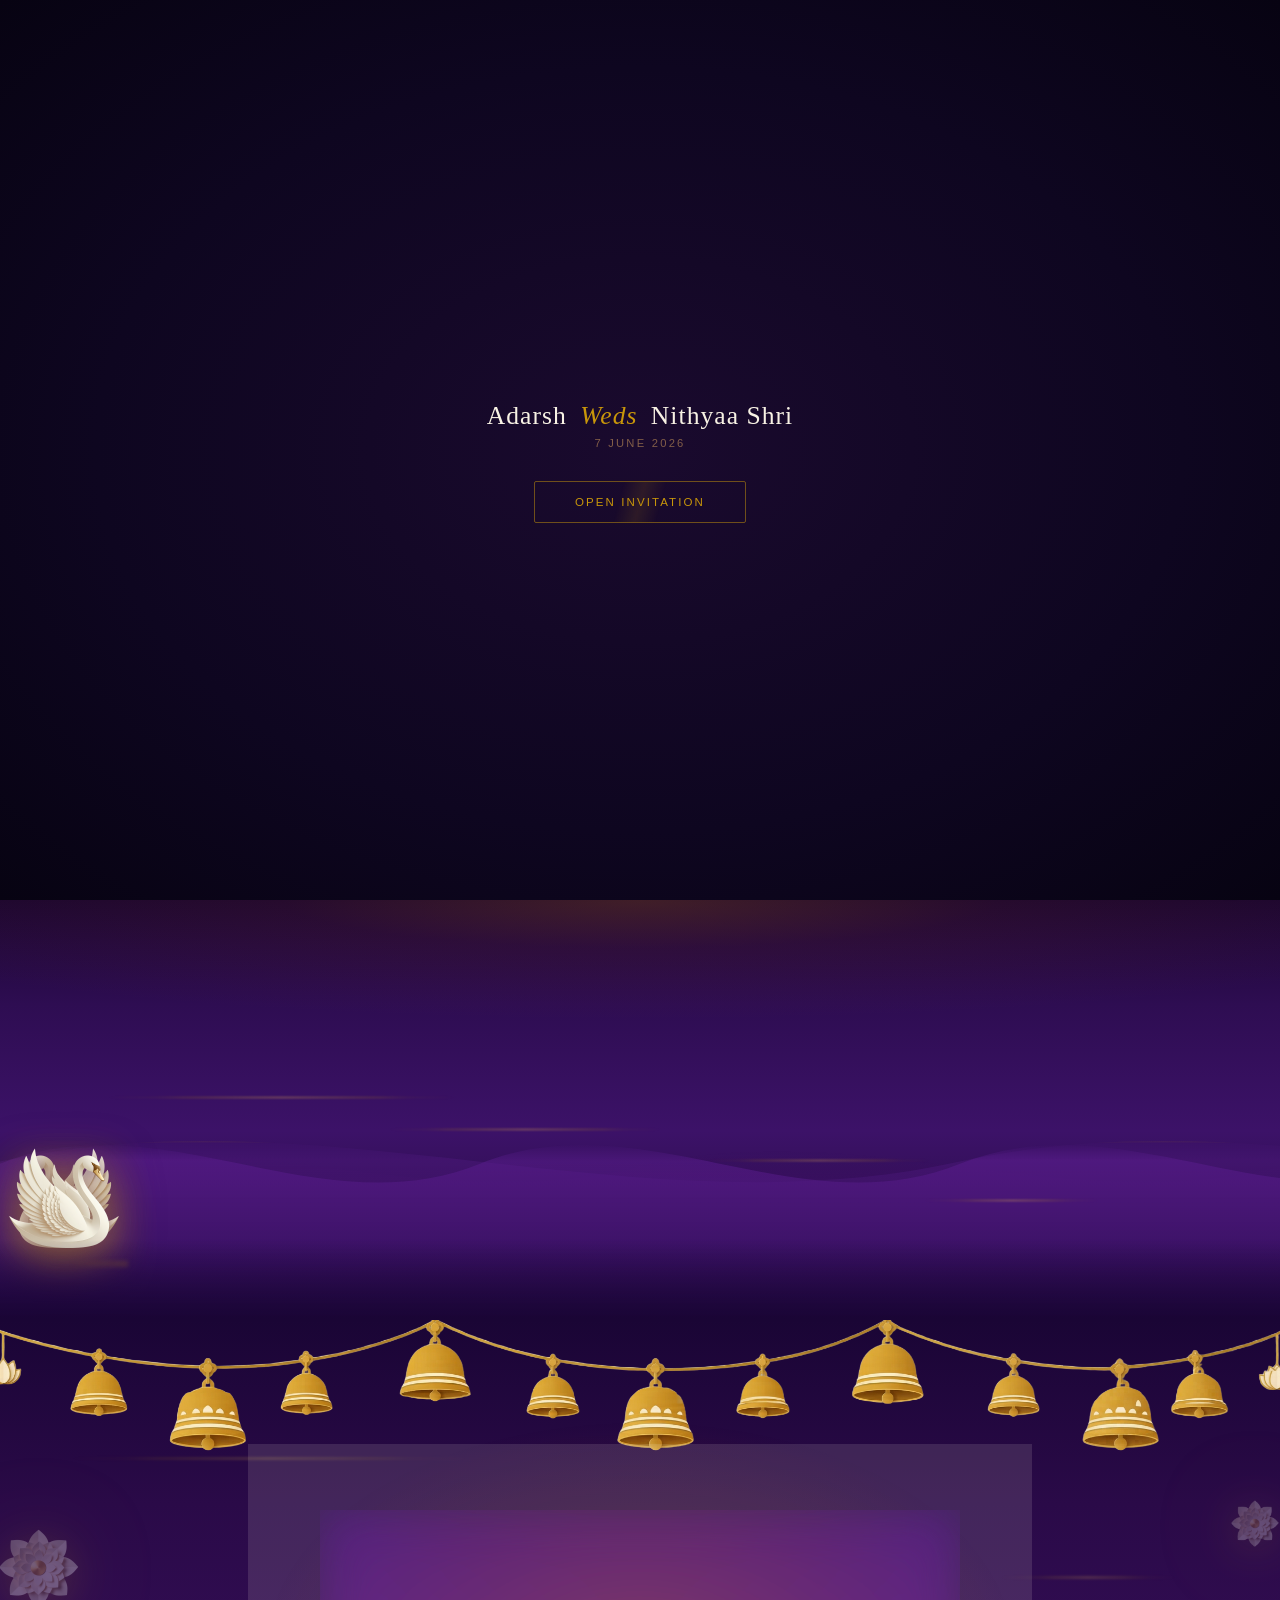
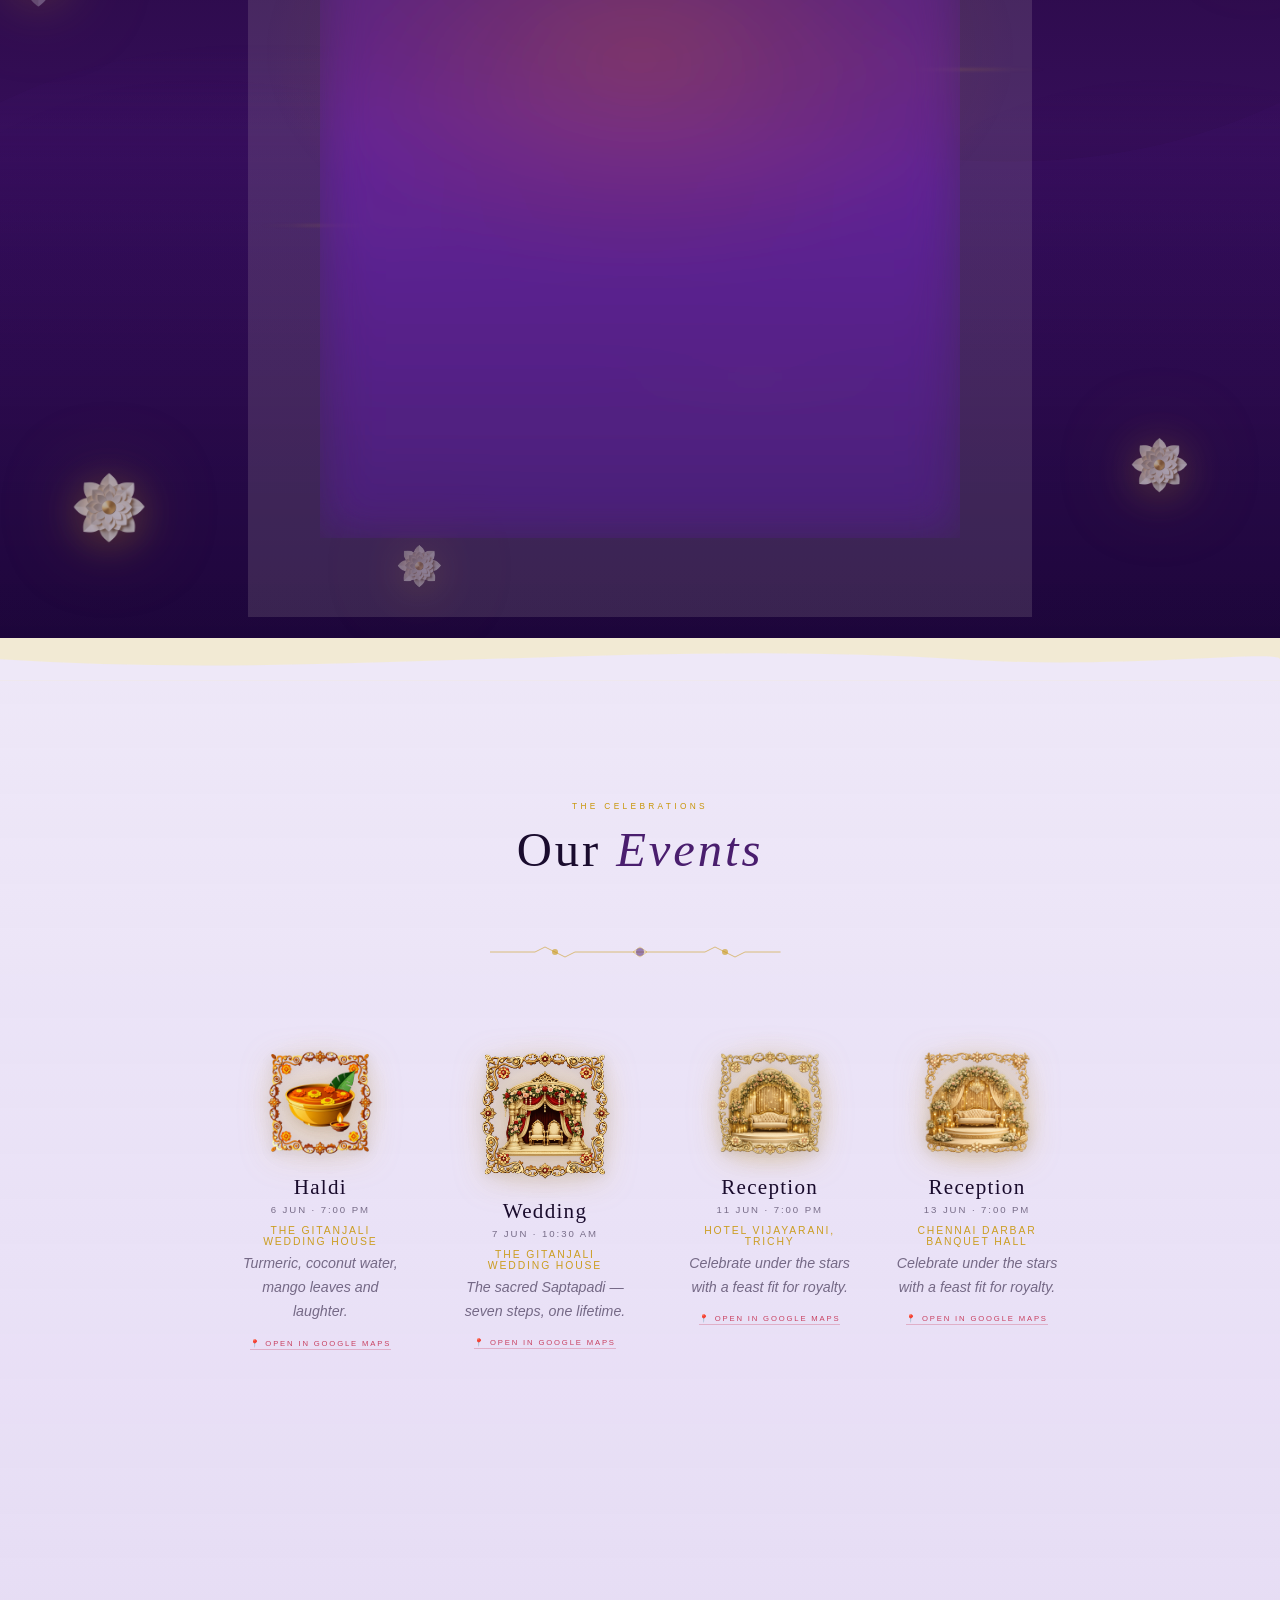
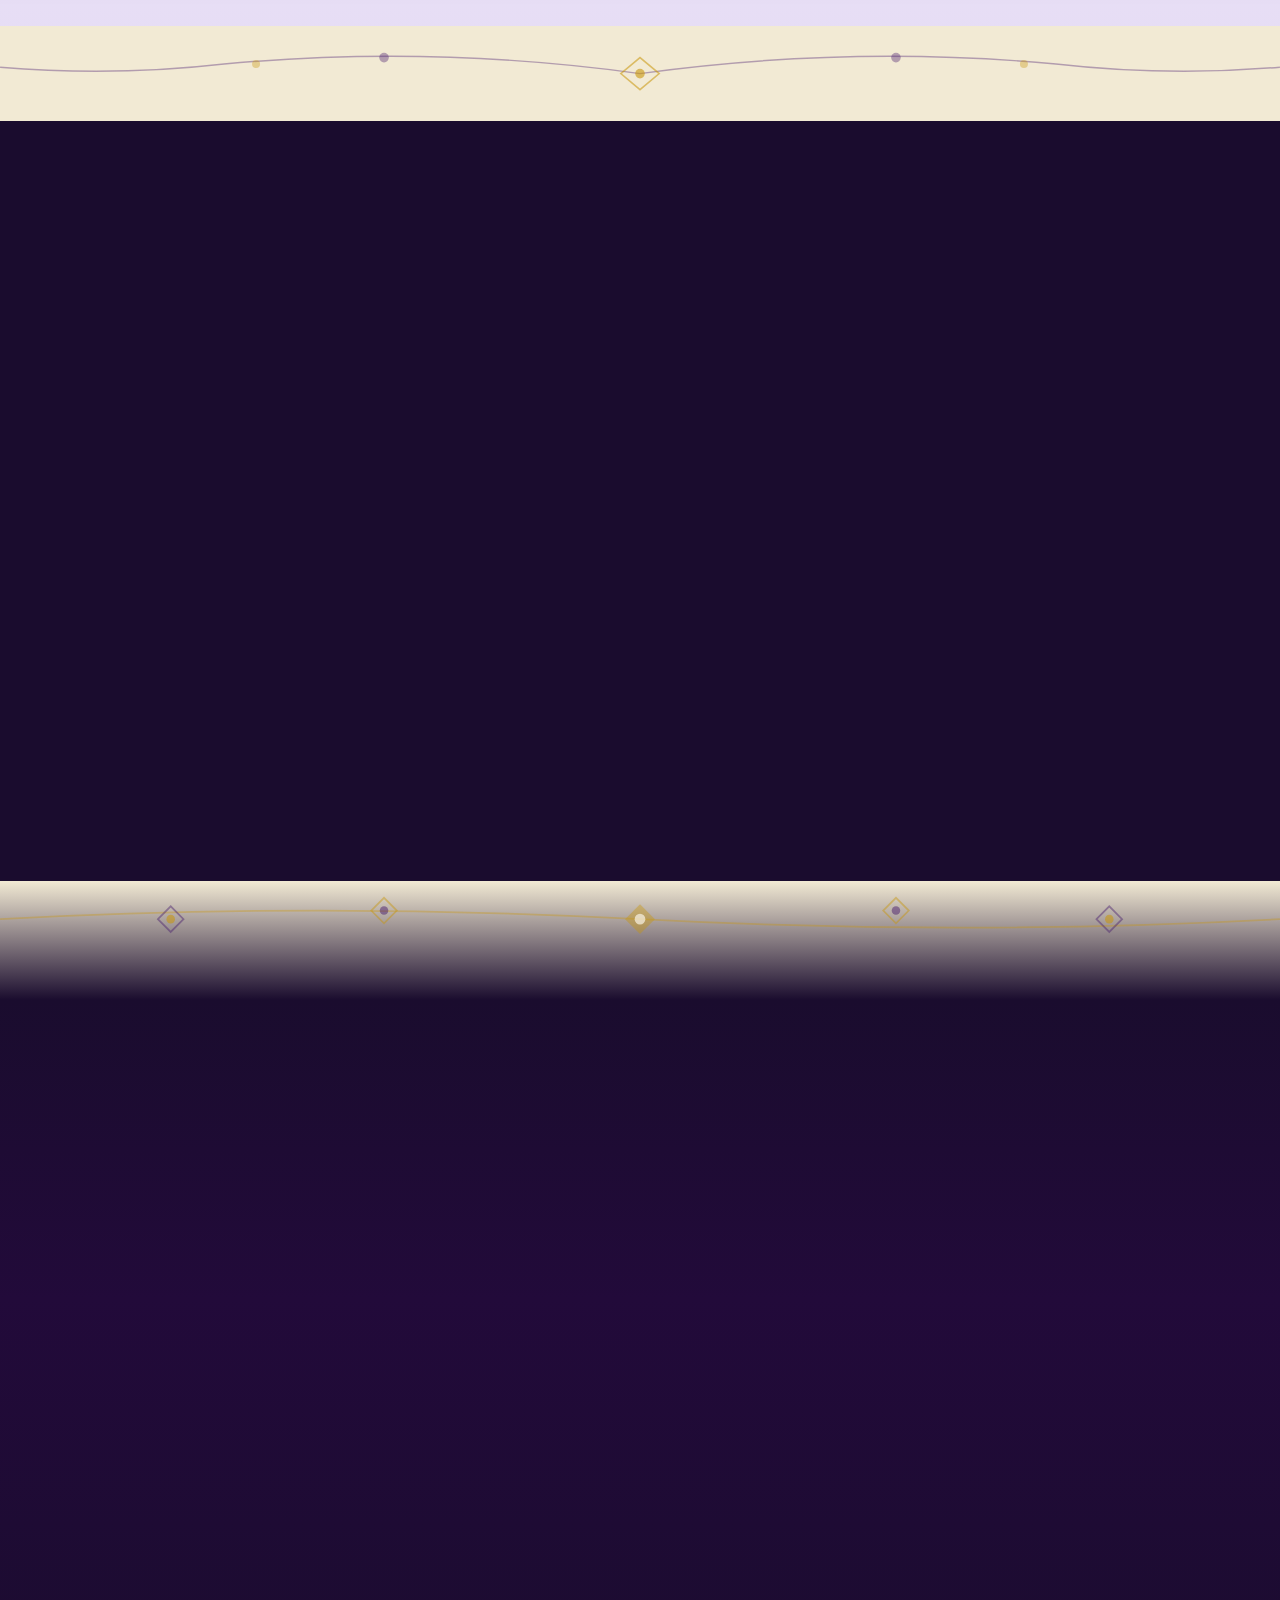
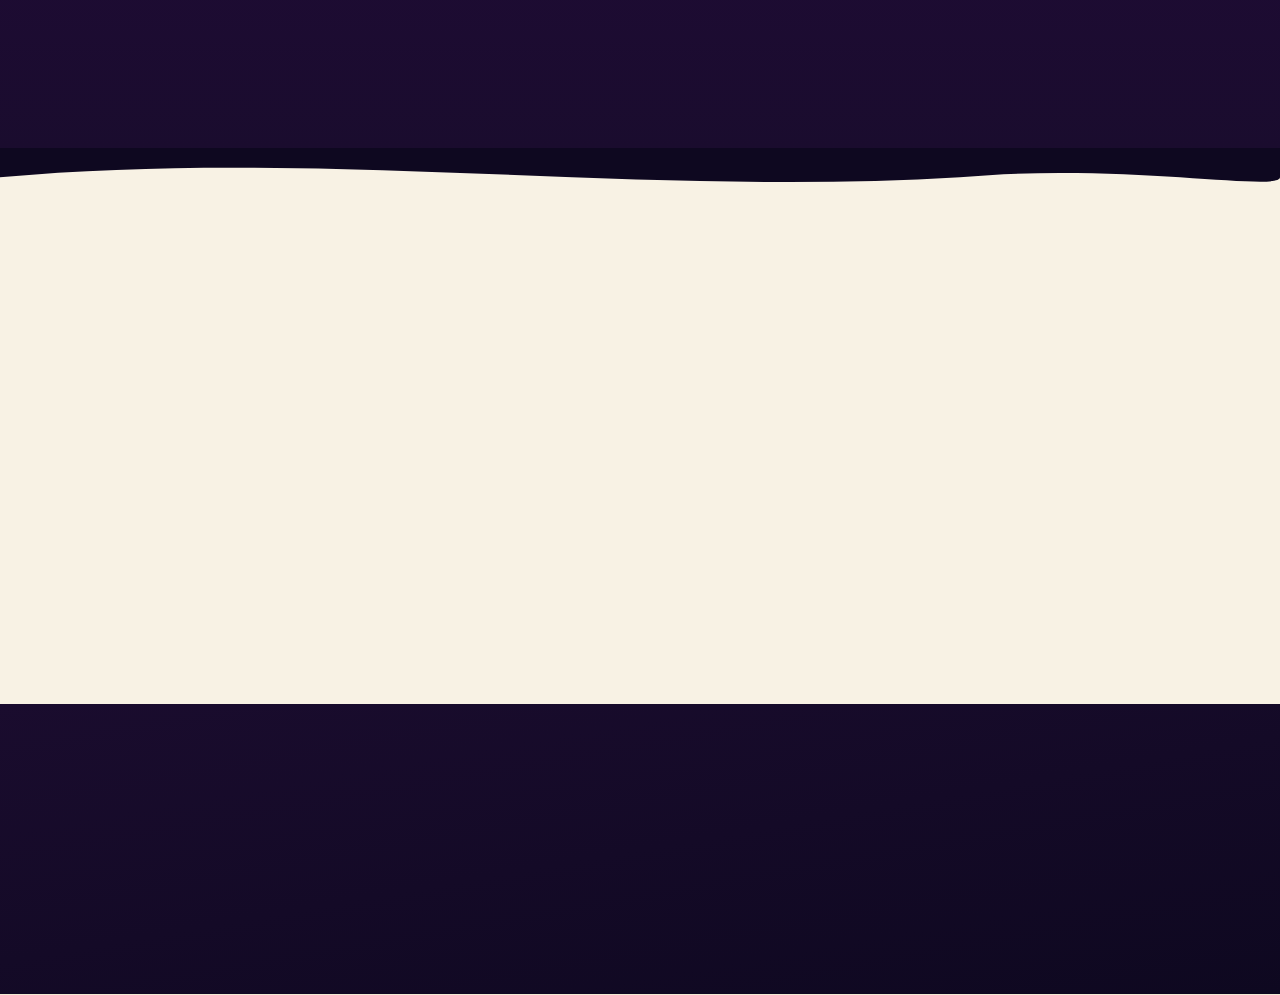
==== index.html @ 46c05935 "Rename invite.html to index.html" ====
<!DOCTYPE html>
<html lang="en">

<head>
  <meta http-equiv="Content-Type" content="text/html; charset=UTF-8">
  <script>
    window.__WEDDING_CONFIG__ = {
      "couple": {
        "bride": "Nithyaa Shri",
        "groom": "Adarsh",
        "date": "2026-06-07",
        "venue": "Guruvayur Temple",
        "whatsapp": "",
        "hashtag": "#AdarshWedsNithyaa"
      }, "invite": { "blessing": "", "brideFather": "Mr.Balaji Kumar V", "brideMother": "Mrs.Ponni V", "groomFather": "Mr.Ramadas PT", "groomMother": "Mrs.Bindu Nair", "showGrandparents": false, "brideGF": "", "brideGM": "", "groomGF": "", "groomGM": "", "parentsOrder": "groom_first" }, "events": [], "story": { "show": true, "customHashtag": "", "tags": [] }, "gallery": { "show": true, "layout": "4", "photos": ["https://shaadipath.com/demo-photos/photo1.jpg", "https://shaadipath.com/demo-photos/photo2.jpg", "https://shaadipath.com/demo-photos/photo3.png", "https://shaadipath.com/demo-photos/photo4.png"] }, "thingsToKnow": [], "rsvp": { "mode": "whatsapp", "heading": "Join the Celebration", "subtext": "We have lit the kuthuvillakku, spread the kolam, and saved a seat for you in our mandapam. Come celebrate as we begin this sacred and joyful chapter of our lives.", "btnText": "Yes, I'll be there", "whatsapp": "" }, "music": { "enabled": false, "src": "", "name": "" }, "calendarUrls": { "google": "https://calendar.google.com/calendar/render?action=TEMPLATE&text=Nithyaa Shri%20weds%20Adarsh&dates=20261212/20261213&location=", "apple": "data:text/calendar;charset=utf8,BEGIN:VCALENDAR%0AVERSION:2.0%0ABEGIN:VEVENT%0ADTSTART:20260607%0ADTEND:20260607%0ASUMMARY:Nithyaa Shri%20weds%20Adarsh%0ALOCATION:%0AEND:VEVENT%0AEND:VCALENDAR" }
    };
  </script>
  <script>
    (function () {
      var bride = 'Nithyaa Shri';
      var groom = 'Adarsh';
      var date = '12 December 2026';
      function updatePreloader() {
        // Names in preloader
        var n1 = document.querySelector('.pl-n1');
        var n2 = document.querySelector('.pl-n2');
        if (n1) n1.textContent = groom;
        if (n2) n2.textContent = bride;
        // Names in hero copy
        var hb = document.querySelector('.hc-bride');
        var hg = document.querySelector('.hc-groom');
        if (hb) hb.textContent = groom;
        if (hg) hg.textContent = bride;
        // Fallback: replace any leaf text still reading the placeholder names
        document.querySelectorAll('*').forEach(function (el) {
          if (el.children.length === 0 && el.textContent.trim() === 'Priya') el.textContent = bride;
          if (el.children.length === 0 && el.textContent.trim() === 'Arjun') el.textContent = groom;
        });
        // Date injection
        if (date) {
          var found = false;
          document.querySelectorAll('*').forEach(function (el) {
            if (el.children.length === 0) {
              var txt = el.textContent.trim();
              if (
                txt === '14 February 2025' || txt === '14 FEBRUARY 2025' ||
                el.classList.contains('pre-date') ||
                el.classList.contains('preloader-date') ||
                el.classList.contains('pl-date')
              ) {
                el.textContent = date;
                found = true;
              }
            }
          });
          // No existing date element found — insert one after .pl-names
          if (!found) {
            var container = document.querySelector('.pl-names') || document.querySelector('.pl-content');
            if (container && !container.querySelector('.pl-date-injected')) {
              var dateEl = document.createElement('span');
              dateEl.className = 'pl-date-injected';
              dateEl.textContent = date;
              dateEl.style.cssText = 'display:block;font-family:"DM Sans",sans-serif;font-size:0.65rem;letter-spacing:0.2em;text-transform:uppercase;color:rgba(196,152,90,0.75);margin-top:10px;';
              container.appendChild(dateEl);
            }
          }
        }
      }
      updatePreloader();
      document.addEventListener('DOMContentLoaded', updatePreloader);
    })();
  </script><!--<base href="https://pub-1cc0f6e993214be9a36badeeb631f4b6.r2.dev/templates/template05/">-->
  <base href=".">

  <meta name="viewport" content="width=device-width, initial-scale=1.0, viewport-fit=cover">
  <title id="page-title">Adarsh &amp; Nithyaa Shri · 07/06/2026</title>
  <link rel="dns-prefetch" href="https://fonts.googleapis.com/">
  <link rel="dns-prefetch" href="https://fonts.gstatic.com/">
  <link rel="preload" href="assets/style.css" as="style">
  <link rel="preload" href="assets/script.js" as="script">
  <link rel="preconnect" href="https://fonts.googleapis.com/">
  <link rel="preconnect" href="https://fonts.gstatic.com/" crossorigin="">
  <link href="assets/css2" rel="stylesheet">
  <link rel="stylesheet" href="assets/style.css">
  <script>
    if (typeof window.__WEDDING_CONFIG__ !== 'undefined' && window.__WEDDING_CONFIG__) {
      var WEDDING_CONFIG = window.__WEDDING_CONFIG__;
    }
  </script>
</head>

<body class="">

  <!-- ═══ ENTRY GATE — tap to open invitation & start music ═══ -->
  <div id="entryGate" class="entry-gate">
    <div class="eg-content">
      <div class="eg-mandala" aria-hidden="true">
        <!-- <svg viewBox="0 0 120 120" width="80" height="80">
          <circle cx="60" cy="60" r="54" fill="none" stroke="#C8960A" stroke-width="1" opacity=".4">
            <animateTransform attributeName="transform" type="rotate" from="0 60 60" to="360 60 60" dur="20s"
              repeatCount="indefinite" />
          </circle>
          <circle cx="60" cy="60" r="38" fill="none" stroke="#4A1E6E" stroke-width=".8" opacity=".3">
            <animateTransform attributeName="transform" type="rotate" from="360 60 60" to="0 60 60" dur="15s"
              repeatCount="indefinite" />
          </circle>
          <circle cx="60" cy="60" r="4" fill="#C8960A" opacity=".6" />
        </svg> -->
      </div>
      <p class="eg-couple">Adarsh <span class="eg-amp">Weds</span> Nithyaa Shri</p>
      <p class="eg-date">7 June 2026</p>
      <button class="eg-btn" id="entryBtn">
        <span class="eg-btn-shimmer"></span>
        <span class="eg-btn-text">Open Invitation</span>
      </button>
    </div>
  </div>
  <style>
    .entry-gate {
      position: fixed;
      inset: 0;
      z-index: 99999;
      display: flex;
      align-items: center;
      justify-content: center;
      background: radial-gradient(ellipse at center, #1a0a2e 0%, #0e0620 60%, #070312 100%);
      transition: opacity .6s ease, visibility .6s ease;
    }

    .entry-gate.eg-hidden {
      opacity: 0;
      visibility: hidden;
      pointer-events: none;
    }

    .eg-content {
      text-align: center;
      animation: egFadeIn 1s ease .2s both;
    }

    @keyframes egFadeIn {
      from {
        opacity: 0;
        transform: translateY(20px);
      }

      to {
        opacity: 1;
        transform: translateY(0);
      }
    }

    .eg-mandala {
      margin: 0 auto 24px;
    }

    .eg-couple {
      font-family: 'Playfair Display', serif;
      font-size: 1.6rem;
      color: #F8F2E4;
      letter-spacing: .04em;
      margin: 0 0 6px;
    }

    .eg-amp {
      color: #C8960A;
      font-style: italic;
      margin: 0 6px;
    }

    .eg-date {
      font-family: 'DM Sans', sans-serif;
      font-size: .7rem;
      letter-spacing: .2em;
      text-transform: uppercase;
      color: rgba(200, 150, 90, .6);
      margin: 0 0 32px;
    }

    .eg-btn {
      position: relative;
      overflow: hidden;
      cursor: pointer;
      background: transparent;
      border: 1px solid rgba(200, 150, 10, .5);
      color: #C8960A;
      padding: 14px 40px;
      font-family: 'DM Sans', sans-serif;
      font-size: .72rem;
      letter-spacing: .18em;
      text-transform: uppercase;
      border-radius: 2px;
      transition: background .3s, color .3s, border-color .3s, box-shadow .3s;
    }

    .eg-btn:hover {
      background: rgba(200, 150, 10, .12);
      border-color: #C8960A;
      box-shadow: 0 0 30px rgba(200, 150, 10, .15);
    }

    .eg-btn-shimmer {
      position: absolute;
      inset: 0;
      background: linear-gradient(105deg, transparent 40%, rgba(200, 150, 10, .12) 50%, transparent 60%);
      animation: egShimmer 2.5s ease infinite;
    }

    @keyframes egShimmer {
      from {
        transform: translateX(-100%);
      }

      to {
        transform: translateX(100%);
      }
    }

    .eg-btn-text {
      position: relative;
      z-index: 1;
    }

    .eg-hint {
      font-family: 'DM Sans', sans-serif;
      font-size: .55rem;
      letter-spacing: .12em;
      color: rgba(200, 150, 90, .35);
      margin: 18px 0 0;
      text-transform: uppercase;
    }
  </style>

  <div class="c-ring" id="cRing"></div>
  <div class="c-dot" id="cDot"></div>

  <audio id="bgMusic" loop="" preload="auto">
    <source src="assets/2states_custom_loop.mp3" type="audio/mpeg">
  </audio>
  <button class="music-btn playing" id="musicBtn" onclick="toggleMusic()" aria-label="Toggle music">🔔</button>

  <!-- PRELOADER — mandala ring trace -->
  <div id="preloader" class="preloader li ni away" style="display: none;">
    <div class="pl-content">
      <div class="pl-mandala-wrap">
        <svg class="pl-mandala" viewBox="0 0 120 120" width="120" height="120" aria-hidden="true">
          <!-- Ring 3 — outer -->
          <circle class="pl-m-ring pl-m-r3" cx="60" cy="60" r="54" fill="none" stroke="#C8960A" stroke-width="1.2"
            stroke-linecap="round"></circle>
          <!-- Ring 2 — mid -->
          <circle class="pl-m-ring pl-m-r2" cx="60" cy="60" r="40" fill="none" stroke="#4A1E6E" stroke-width="1.0"
            stroke-linecap="round"></circle>
          <!-- Ring 1 — inner -->
          <circle class="pl-m-ring pl-m-r1" cx="60" cy="60" r="26" fill="none" stroke="#C8960A" stroke-width="0.8"
            stroke-linecap="round"></circle>
          <!-- 8 petals alternating gold/purple -->
          <g class="pl-m-petals">
            <ellipse cx="60" cy="14" rx="4" ry="9" fill="#C8960A" opacity=".55" transform="rotate(0   60 60)"></ellipse>
            <ellipse cx="60" cy="14" rx="4" ry="9" fill="#4A1E6E" opacity=".50" transform="rotate(45  60 60)"></ellipse>
            <ellipse cx="60" cy="14" rx="4" ry="9" fill="#C8960A" opacity=".55" transform="rotate(90  60 60)"></ellipse>
            <ellipse cx="60" cy="14" rx="4" ry="9" fill="#4A1E6E" opacity=".50" transform="rotate(135 60 60)"></ellipse>
            <ellipse cx="60" cy="14" rx="4" ry="9" fill="#C8960A" opacity=".55" transform="rotate(180 60 60)"></ellipse>
            <ellipse cx="60" cy="14" rx="4" ry="9" fill="#4A1E6E" opacity=".50" transform="rotate(225 60 60)"></ellipse>
            <ellipse cx="60" cy="14" rx="4" ry="9" fill="#C8960A" opacity=".55" transform="rotate(270 60 60)"></ellipse>
            <ellipse cx="60" cy="14" rx="4" ry="9" fill="#4A1E6E" opacity=".50" transform="rotate(315 60 60)"></ellipse>
          </g>
          <!-- Centre dot -->
          <circle class="pl-m-dot" cx="60" cy="60" r="4" fill="#C8960A" opacity=".80"></circle>
        </svg>
      </div>
      <div class="pl-names" id="plNames">
        <span class="pl-n1">Adarsh</span>
        <span class="pl-weds">weds</span>
        <span class="pl-n2">Nithyaa Shri</span>
        <span class="pl-date-injected"
          style="display: block; font-family: &quot;DM Sans&quot;, sans-serif; font-size: 0.65rem; letter-spacing: 0.2em; text-transform: uppercase; color: rgba(196, 152, 90, 0.75); margin-top: 10px;">07
          June 2026</span>
      </div>
    </div>
  </div>

  <!-- ═══════════════════════════════════════════
     HERO — Layered parallax: background · subject(zoom) · foreground(shake)
     Layer z-order: background(1) · particles(2) · subject(4) · foreground(5) · floats(8) · names(9)
═══════════════════════════════════════════ -->
  <div id="heroWrap" class="hero-wrap">
    <div id="heroPin" class="hero-pin">
      <!-- Background: static, full bleed, stays fixed during scroll -->
      <div class="hero-bg-layer" id="heroBgLayer">
        <img class="hero-bg-img hero-bg-img--desktop" src="assets/Hero_Background_Desktop.png" alt=""
          aria-hidden="true">
        <img class="hero-bg-img hero-bg-img--mobile" src="assets/Hero_Background_Mobile_v2.png" alt=""
          aria-hidden="true">
      </div>

      <div class="hero-particles" id="heroParticles" aria-hidden="true">
        <div class="hp"
          style="left: 9.90329%; --dur: 10.4593130304856s; --del: -8.443948501407299s; --dx: -3.84012274484957px; width: 1.5px; height: 1.5px; background: rgb(200, 150, 10); opacity: 0;">
        </div>
        <div class="hp"
          style="left: 66.0396%; --dur: 20.277921303937433s; --del: -0.26079654587861967s; --dx: 1.9561420596285584px; width: 2.5px; height: 2.5px; background: rgb(232, 168, 32); opacity: 0;">
        </div>
        <div class="hp"
          style="left: 61.7477%; --dur: 19.906225917348053s; --del: -1.557323889156458s; --dx: -9.660810897866664px; width: 2.5px; height: 2.5px; background: rgb(200, 150, 10); opacity: 0;">
        </div>
        <div class="hp"
          style="left: 48.4081%; --dur: 14.703387683179898s; --del: -5.3536918473366155s; --dx: -32.22913957558881px; width: 2.5px; height: 2.5px; background: rgb(232, 200, 144); opacity: 0;">
        </div>
        <div class="hp"
          style="left: 3.62456%; --dur: 9.54438490700862s; --del: -11.197332466676805s; --dx: -19.29422419399068px; width: 3.5px; height: 3.5px; background: rgb(232, 168, 32); opacity: 0;">
        </div>
        <div class="hp"
          style="left: 26.2988%; --dur: 14.946025778767705s; --del: -11.466155794572899s; --dx: -18.155757106692473px; width: 2.5px; height: 2.5px; background: rgb(248, 242, 228); opacity: 0;">
        </div>
        <div class="hp"
          style="left: 51.5569%; --dur: 23.559240400133213s; --del: -7.8345793604472656s; --dx: -33.43896159903028px; width: 2.5px; height: 2.5px; background: rgb(232, 168, 32); opacity: 0;">
        </div>
      </div>

      <!-- Subject z:4 — temple / main visual -->
      <div class="hl-subject-wrap" id="hlSubjectWrap">
        <img id="hlSubjectDesktop" class="hl hl-subject hl-subject--desktop" src="assets/Hero_subject_Desktop_v2.png"
          alt="">
        <img id="hlSubjectMobile" class="hl hl-subject hl-subject--mobile" src="assets/Hero_subject_Mobile_v2.png"
          alt="">
      </div>

      <!-- Foreground z:5 — banana leaves, continuous gentle shake for 3-D depth -->
      <div class="hl-fg-wrap" id="hlFgWrap">
        <img id="hlFgDesktop" class="hl hl-fg hl-fg--desktop" src="assets/Hero_foreground_Desktop.png" alt=""
          aria-hidden="true">
        <img id="hlFgMobile" class="hl hl-fg hl-fg--mobile" src="assets/Hero_foreground_mobile.png" alt=""
          aria-hidden="true">
      </div>

      <div class="hero-floats" aria-hidden="true">
        <img class="fl fall-l" src="assets/Element 4.png" alt="">
        <img class="fl fall-r" src="assets/Element 5.png" alt="">
      </div>
      <div id="petalHero" class="petal-canvas"></div>
      <!-- Rangoli atmospheric orbs -->
      <div class="rangoli-orb rangoli-orb--1" aria-hidden="true"></div>
      <div class="rangoli-orb rangoli-orb--2" aria-hidden="true"></div>
      <div class="rangoli-orb rangoli-orb--3" aria-hidden="true"></div>

      <div id="heroCopy" class="hero-copy">
        <h1 class="hc-bride">Adarsh</h1>
        <span class="hc-weds">weds</span>
        <h1 class="hc-groom">Nithyaa Shri</h1>
        <!-- Countdown — reads WEDDING_CONFIG.couple.date, falls back 12 Dec 2026 -->
        <div id="heroCountdown" class="hc-countdown"><span class="hc-cd-unit"><span class="hc-cd-num">235</span><span
              class="hc-cd-label">Days</span></span><span class="hc-cd-sep">·</span><span class="hc-cd-unit"><span
              class="hc-cd-num">13</span><span class="hc-cd-label">Hrs</span></span><span
            class="hc-cd-sep">·</span><span class="hc-cd-unit"><span class="hc-cd-num">26</span><span
              class="hc-cd-label">Min</span></span><span class="hc-cd-sep">·</span><span class="hc-cd-unit"><span
              class="hc-cd-num">30</span><span class="hc-cd-label">Sec</span></span></div>
      </div>
      <div class="scroll-nudge" id="scrollNudge" style="opacity: 0;">
        <span>Scroll</span>
        <div class="sn-line">
          <div class="sn-dot"></div>
        </div>
      </div>
    </div>
  </div>

  <!-- WATER FLOW BRIDGE — seamless water, two swans swim across -->
  <div class="water-bridge" id="waterBridge" aria-hidden="true">

    <!-- Full purple backdrop -->
    <div class="wb-sky"></div>

    <!-- ── Horizon glow — golden warmth where sky meets water ── -->
    <div class="wb-horizon"></div>

    <!-- ── Water surface — full bleed, three tiled wave layers ── -->
    <div class="wb-water-wrap">

      <!-- Layer 1 back: slowest, darkest — deep water -->
      <svg class="wb-wave wb-wave--1" xmlns="http://www.w3.org/2000/svg" viewBox="0 0 2880 320"
        preserveAspectRatio="none">
        <defs>
          <lineargradient id="wg1" x1="0" y1="0" x2="0" y2="1">
            <stop offset="0%" stop-color="#3A1060" stop-opacity="0.0"></stop>
            <stop offset="18%" stop-color="#3A1060" stop-opacity="0.7"></stop>
            <stop offset="100%" stop-color="#1E0838" stop-opacity="1.0"></stop>
          </lineargradient>
        </defs>
        <path
          d="M0,160 C240,100 480,220 720,160 C960,100 1200,220 1440,160 C1680,100 1920,220 2160,160 C2400,100 2640,220 2880,160 L2880,320 L0,320 Z"
          fill="url(#wg1)"></path>
      </svg>

      <!-- Layer 2 mid: medium speed — shimmer band -->
      <svg class="wb-wave wb-wave--2" xmlns="http://www.w3.org/2000/svg" viewBox="0 0 2880 280"
        preserveAspectRatio="none">
        <defs>
          <lineargradient id="wg2" x1="0" y1="0" x2="0" y2="1">
            <stop offset="0%" stop-color="#4A1878" stop-opacity="0.0"></stop>
            <stop offset="12%" stop-color="#4A1878" stop-opacity="0.55"></stop>
            <stop offset="100%" stop-color="#220A42" stop-opacity="0.95"></stop>
          </lineargradient>
          <!-- subtle golden shimmer at crest -->
          <lineargradient id="wg2s" x1="0" y1="0" x2="0" y2="1">
            <stop offset="0%" stop-color="#C8960A" stop-opacity="0.18"></stop>
            <stop offset="8%" stop-color="#C8960A" stop-opacity="0.0"></stop>
          </lineargradient>
        </defs>
        <path
          d="M0,130 C360,60  720,200 1080,130 C1440,60  1800,200 2160,130 C2520,60  2760,180 2880,130 L2880,280 L0,280 Z"
          fill="url(#wg2)"></path>
        <path
          d="M0,130 C360,60  720,200 1080,130 C1440,60  1800,200 2160,130 C2520,60  2760,180 2880,130 L2880,145 C2760,195 2520,75 2160,145 C1800,215 1440,75 1080,145 C720,215 360,75 0,145 Z"
          fill="url(#wg2s)"></path>
      </svg>

      <!-- Layer 3 front: fastest, nearest — surface foam line -->
      <svg class="wb-wave wb-wave--3" xmlns="http://www.w3.org/2000/svg" viewBox="0 0 2880 220"
        preserveAspectRatio="none">
        <defs>
          <lineargradient id="wg3" x1="0" y1="0" x2="0" y2="1">
            <stop offset="0%" stop-color="#5C1E90" stop-opacity="0.0"></stop>
            <stop offset="10%" stop-color="#5C1E90" stop-opacity="0.5"></stop>
            <stop offset="100%" stop-color="#2A0C50" stop-opacity="1.0"></stop>
          </lineargradient>
        </defs>
        <path
          d="M0,100 C180,50  360,150 540,100 C720,50  900,150 1080,100 C1260,50 1440,150 1620,100 C1800,50 1980,150 2160,100 C2340,50 2610,140 2880,100 L2880,220 L0,220 Z"
          fill="url(#wg3)"></path>
      </svg>

      <!-- Reflective shimmer streaks on water surface -->
      <div class="wb-shimmer">
        <div class="wb-sh wb-sh--1"></div>
        <div class="wb-sh wb-sh--2"></div>
        <div class="wb-sh wb-sh--3"></div>
        <div class="wb-sh wb-sh--4"></div>
      </div>

      <!-- Ripple rings around swans -->
      <div class="wb-ripple wb-ripple--l1"></div>
      <div class="wb-ripple wb-ripple--l2"></div>
      <div class="wb-ripple wb-ripple--r1"></div>
      <div class="wb-ripple wb-ripple--r2"></div>

      <!-- Swan 1 — faces RIGHT, starts off-screen left, swims to right -->
      <div class="wb-swan wb-swan--a" id="wbSwanA">
        <img src="assets/Element_7.png" alt="swan" class="wb-swan-img">
        <div class="wb-swan-wake wb-swan-wake--a"></div>
      </div>

      <!-- Swan 2 — faces LEFT (mirrored), starts off-screen right, swims to left -->
      <div class="wb-swan wb-swan--b" id="wbSwanB">
        <img src="assets/Element_7.png" alt="swan" class="wb-swan-img wb-swan-img--flip">
        <div class="wb-swan-wake wb-swan-wake--b"></div>
      </div>

    </div><!-- /wb-water-wrap -->

    <!-- Soft fade-to-next-section veil at bottom -->
    <div class="wb-veil-bottom"></div>

  </div>

  <!-- INVITATION -->
  <section id="invite" class="s-invite">

    <!-- ── Water background — continues from bridge section ── -->
    <div class="si-water-bg" aria-hidden="true">
      <div class="si-water-base"></div>
      <svg class="si-wave si-wave--1" xmlns="http://www.w3.org/2000/svg" viewBox="0 0 2880 400"
        preserveAspectRatio="none">
        <defs>
          <lineargradient id="siwg1" x1="0" y1="0" x2="0" y2="1">
            <stop offset="0%" stop-color="#3A1060" stop-opacity="0.0"></stop>
            <stop offset="30%" stop-color="#2E0A50" stop-opacity="0.6"></stop>
            <stop offset="100%" stop-color="#1A0535" stop-opacity="0.9"></stop>
          </lineargradient>
        </defs>
        <path
          d="M0,180 C360,100 720,260 1080,180 C1440,100 1800,260 2160,180 C2520,100 2760,240 2880,180 L2880,400 L0,400 Z"
          fill="url(#siwg1)"></path>
      </svg>
      <svg class="si-wave si-wave--2" xmlns="http://www.w3.org/2000/svg" viewBox="0 0 2880 360"
        preserveAspectRatio="none">
        <defs>
          <lineargradient id="siwg2" x1="0" y1="0" x2="0" y2="1">
            <stop offset="0%" stop-color="#4A1878" stop-opacity="0.0"></stop>
            <stop offset="20%" stop-color="#3C1268" stop-opacity="0.5"></stop>
            <stop offset="100%" stop-color="#220A42" stop-opacity="0.85"></stop>
          </lineargradient>
        </defs>
        <path d="M0,150 C480,70 960,230 1440,150 C1920,70 2400,230 2880,150 L2880,360 L0,360 Z" fill="url(#siwg2)">
        </path>
      </svg>
      <div class="si-shimmer">
        <div class="si-sh si-sh--1"></div>
        <div class="si-sh si-sh--2"></div>
        <div class="si-sh si-sh--3"></div>
        <div class="si-sh si-sh--4"></div>
        <div class="si-sh si-sh--5"></div>
      </div>
      <div class="si-glow"></div>
    </div>

    <!-- ── Floating lotus flowers ── -->
    <div class="si-lotuses" aria-hidden="true">
      <img class="si-lotus si-lotus--1" src="assets/Element_8.png" alt="">
      <img class="si-lotus si-lotus--2" src="assets/Element_8.png" alt="">
      <img class="si-lotus si-lotus--3" src="assets/Element_8.png" alt="">
      <img class="si-lotus si-lotus--4" src="assets/Element_8.png" alt="">
      <img class="si-lotus si-lotus--5" src="assets/Element_8.png" alt="">
    </div>

    <!-- Banana-flower toran -->
    <div class="toran"><img src="assets/Background 4.png" alt="" class="toran-img"></div>

    <div class="container">
      <div class="invite-card scroll-in vis">
        <!-- Corner Kolam ornaments -->
        <div class="card-tl">
          <svg viewBox="0 0 52 52" width="46">
            <path d="M6,46 Q24,-6 48,14 Q62,32 36,44Z" fill="none" stroke="#C8960A" stroke-width=".8" opacity=".28">
            </path>
            <circle cx="10" cy="10" r="2.5" fill="none" stroke="#C8960A" stroke-width=".7" opacity=".45"></circle>
            <circle cx="22" cy="6" r="1.5" fill="#C8960A" opacity=".40"></circle>
          </svg>
        </div>
        <div class="card-tr">
          <svg viewBox="0 0 52 52" width="46">
            <path d="M46,46 Q28,-6 4,14 Q-10,32 16,44Z" fill="none" stroke="#C8960A" stroke-width=".8" opacity=".28">
            </path>
            <circle cx="42" cy="10" r="2.5" fill="none" stroke="#C8960A" stroke-width=".7" opacity=".45"></circle>
            <circle cx="30" cy="6" r="1.5" fill="#C8960A" opacity=".40"></circle>
          </svg>
        </div>

        <!-- Tanjore Ganesha -->
        <div class="i-ganesha">
          <img src="assets/Element 6.png" alt="Ganesha" class="i-ganesha-img">
        </div>

        <!-- Kolam rule divider -->
        <div class="i-rule">
          <svg viewBox="0 0 300 10" width="100%" style="max-width:300px">
            <line x1="0" y1="5" x2="118" y2="5" stroke="#C8960A" stroke-width=".6" opacity=".38"></line>
            <path d="M137,5 L144,1 L151,5 L144,9Z" fill="#C8960A" opacity=".55"></path>
            <line x1="163" y1="5" x2="300" y2="5" stroke="#C8960A" stroke-width=".6" opacity=".38"></line>
          </svg>
        </div>

        <p class="i-bless">With the blessings of the Almighty<br>and the love of our families</p>
        <p class="i-label">Together we invite you to celebrate</p>

        <div class="i-names">
          <span class="i-bride">Adarsh</span>
          <span class="i-amp">&amp;</span>
          <span class="i-groom">Nithyaa Shri</span>
        </div>

        <div class="i-rule">
          <svg viewBox="0 0 300 10" width="100%" style="max-width:300px">
            <line x1="0" y1="5" x2="118" y2="5" stroke="#C8960A" stroke-width=".6" opacity=".38"></line>
            <path d="M137,5 L144,1 L151,5 L144,9Z" fill="#C8960A" opacity=".55"></path>
            <line x1="163" y1="5" x2="300" y2="5" stroke="#C8960A" stroke-width=".6" opacity=".38"></line>
          </svg>
        </div>

        <div class="i-fam" id="iFam">
          <div class="fam-side">
            <div class="fam-gp" id="iFamGpGroom" style="display:none"></div>
            <div class="fam-parents"><em>Son of</em><br><span id="iGroomParents">Mr.Ramadas PT &amp; Mrs.Bindu
                Nair</span></div>
          </div>
          <div class="fam-dot">◆</div>
          <div class="fam-side">
            <div class="fam-gp" id="iFamGpBride" style="display:none"></div>
            <div class="fam-parents"><em>Daughter of</em><br><span id="iBrideParents">Mr.Balaji Kumar V &amp; Mrs.Ponni
                V</span></div>
          </div>
        </div>
        <p class="i-close">On the following auspicious occasions</p>
      </div>
    </div>
    <div id="petalInvite" class="petal-canvas">
      <div
        style="position: absolute; width: 64.3966px; height: 64.3966px; left: 21.8091%; top: -64.3966px; pointer-events: none;">
        <img src="assets/Element_2.png"
          style="width: 100%; height: 100%; object-fit: contain; mix-blend-mode: multiply; opacity: 0.6; filter: drop-shadow(rgba(200, 64, 96, 0.45) 0px 0px 8px);">
      </div>
    </div>
  </section>

  <!-- Wave — purple into events -->
  <div class="wdiv">
    <svg viewBox="0 0 1440 48" preserveAspectRatio="none">
      <path d="M0,24 C360,48 720,0 1080,24 C1260,36 1440,12 1440,24 L1440,48 L0,48Z" fill="#EEE8F8"></path>
    </svg>
  </div>

  <!-- EVENTS -->
  <section id="events" class="s-events">
    <img class="bg-fill" src="assets/Background 3.png" alt="" loading="lazy">
    <div class="ev-paper-veil"></div>
    <img class="fl-leaf-l" src="assets/Element 4.png" alt="" aria-hidden="true">
    <img class="fl-leaf-r" src="assets/Element 5.png" alt="" aria-hidden="true">
    <div class="container">
      <div class="s-head scroll-in vis">
        <span class="sh-eye">The Celebrations</span>
        <h2 class="sh-h">Our <em>Events</em></h2>
      </div>
      <!-- 12 KOLAM UNDERLINE -->
      <div class="sh-line-wrap drawn" id="evLinewrap">
        <svg class="sh-line-svg" viewBox="0 0 320 18" width="320" height="18">
          <path class="sh-leaf-path"
            d="M10,9 L55,9 L65,4 L75,9 L85,14 L95,9 L160,9 L225,9 L235,4 L245,9 L255,14 L265,9 L310,9" fill="none"
            stroke="#C8960A" stroke-width="1" opacity=".52"></path>
          <circle cx="75" cy="9" r="3" fill="#C8960A" opacity=".58"></circle>
          <circle cx="160" cy="9" r="4" fill="#4A1E6E" opacity=".52"></circle>
          <circle cx="245" cy="9" r="3" fill="#C8960A" opacity=".58"></circle>
          <path d="M153,9 L160,4 L167,9 L160,14Z" fill="none" stroke="#C8960A" stroke-width=".8" opacity=".48"></path>
        </svg>
      </div>


      <div class="ev-float-stage" id="evStage">
        <article class="ev-node ev-row1 scroll-in vis ev-active" style="--sd:.05s" data-idx="0">
          <div class="ev-icon-wrap"><img src="assets/icon-haldi.png" alt="Haldi" class="ev-icon" loading="lazy">
            <div class="ev-glow"></div>
          </div>
          <div class="ev-label"><span class="ev-name">Haldi</span><span class="ev-date">6 Jun · 7:00 PM</span></div>
          <div class="ev-detail">
            <p class="ev-venue">The Gitanjali Wedding House</p>
            <p class="ev-desc">Turmeric, coconut water, mango leaves and laughter.</p><a
              href="https://maps.app.goo.gl/T7u9j2UTYvfQCkA87" class="ev-cta">📍 Open
              in Google Maps</a>
          </div>
        </article>
        <article class="ev-node ev-row1 ev-node--hero scroll-in vis ev-active" style="--sd:.15s" data-idx="1">
          <div class="ev-icon-wrap"><img src="assets/icon-shaadi.png" alt="Wedding" class="ev-icon" loading="lazy">
            <div class="ev-glow"></div>
          </div>
          <div class="ev-label"><span class="ev-name">Wedding</span><span class="ev-date">7 Jun · 10:30 AM</span></div>
          <div class="ev-detail">
            <p class="ev-venue">The Gitanjali Wedding House</p>
            <p class="ev-desc">The sacred Saptapadi — seven steps, one lifetime.</p><a
              href="https://maps.app.goo.gl/T7u9j2UTYvfQCkA87" class="ev-cta">📍 Open
              in Google Maps</a>
          </div>
        </article>
        <article class="ev-node ev-row1 scroll-in vis ev-active" style="--sd:.25s" data-idx="2">
          <div class="ev-icon-wrap"><img src="assets/icon-reception.png" alt="Reception" class="ev-icon" loading="lazy">
            <div class="ev-glow"></div>
          </div>
          <div class="ev-label"><span class="ev-name">Reception</span><span class="ev-date">11 Jun · 7:00 PM</span>
          </div>
          <div class="ev-detail">
            <p class="ev-venue">Hotel Vijayarani, Trichy</p>
            <p class="ev-desc">Celebrate under the stars with a feast fit for royalty.</p><a
              href="https://maps.app.goo.gl/2Y5QnFkzFzMmTGSEA" class="ev-cta">📍 Open
              in Google Maps</a>
          </div>
        </article>
        <article class="ev-node ev-row1 scroll-in vis ev-active" style="--sd:.25s" data-idx="2">
          <div class="ev-icon-wrap"><img src="assets/icon-reception-2.png" alt="Reception" class="ev-icon"
              loading="lazy">
            <div class="ev-glow"></div>
          </div>
          <div class="ev-label"><span class="ev-name">Reception</span><span class="ev-date">13 Jun · 7:00 PM</span>
          </div>
          <div class="ev-detail">
            <p class="ev-venue">Chennai Darbar Banquet Hall</p>
            <p class="ev-desc">Celebrate under the stars with a feast fit for royalty.</p><a
              href="https://maps.app.goo.gl/epsnHAi3RL9n1roe7" class="ev-cta">📍 Open
              in Google Maps</a>
          </div>
        </article>
      </div>
    </div>
    <div id="petalEvents" class="petal-canvas"></div>
  </section>

  <!-- Temple arch divider -->
  <div class="leaf-div">
    <svg viewBox="0 0 800 52" width="100%" preserveAspectRatio="xMidYMid meet">
      <path d="M400,26 Q270,8 140,20 Q70,28 0,22" fill="none" stroke="#4A1E6E" stroke-width=".9" opacity=".38"></path>
      <path d="M400,26 Q530,8 660,20 Q730,28 800,22" fill="none" stroke="#4A1E6E" stroke-width=".9" opacity=".38">
      </path>
      <!-- Kolam diamond at centre -->
      <path d="M388,26 L400,16 L412,26 L400,36Z" fill="none" stroke="#C8960A" stroke-width="1" opacity=".55"></path>
      <circle cx="400" cy="26" r="3" fill="#C8960A" opacity=".60"></circle>
      <!-- Kolam dots along branches -->
      <circle cx="240" cy="16" r="3" fill="#4A1E6E" opacity=".38"></circle>
      <circle cx="160" cy="20" r="2.5" fill="#C8960A" opacity=".35"></circle>
      <circle cx="560" cy="16" r="3" fill="#4A1E6E" opacity=".38"></circle>
      <circle cx="640" cy="20" r="2.5" fill="#C8960A" opacity=".35"></circle>
    </svg>
  </div>

  <!-- STORY — Kanjivaram silk curtain reveal -->
  <section id="story" class="s-story">
    <div class="st-paper-bg"></div>
    <div class="st-stage" id="stStage">
      <div class="st-reveal revealed" id="stReveal">
        <!-- Spinning temple wheel mandala -->
        <div class="st-mandala" aria-hidden="true">
          <svg viewBox="0 0 320 320" width="320" height="320">
            <circle cx="160" cy="160" r="138" fill="none" stroke="rgba(74,30,110,.12)" stroke-width="1"></circle>
            <circle cx="160" cy="160" r="104" fill="none" stroke="rgba(200,150,10,.09)" stroke-width=".8"></circle>
            <circle cx="160" cy="160" r="68" fill="none" stroke="rgba(74,30,110,.07)" stroke-width=".6"></circle>
            <!-- 8 temple arch spokes -->
            <g opacity=".14">
              <rect x="154" y="26" width="12" height="28" rx="6" fill="#C8960A" transform="rotate(0   160 160)"></rect>
              <rect x="154" y="26" width="12" height="28" rx="6" fill="#4A1E6E" transform="rotate(45  160 160)"></rect>
              <rect x="154" y="26" width="12" height="28" rx="6" fill="#C8960A" transform="rotate(90  160 160)"></rect>
              <rect x="154" y="26" width="12" height="28" rx="6" fill="#4A1E6E" transform="rotate(135 160 160)"></rect>
              <rect x="154" y="26" width="12" height="28" rx="6" fill="#C8960A" transform="rotate(180 160 160)"></rect>
              <rect x="154" y="26" width="12" height="28" rx="6" fill="#4A1E6E" transform="rotate(225 160 160)"></rect>
              <rect x="154" y="26" width="12" height="28" rx="6" fill="#C8960A" transform="rotate(270 160 160)"></rect>
              <rect x="154" y="26" width="12" height="28" rx="6" fill="#4A1E6E" transform="rotate(315 160 160)"></rect>
            </g>
            <!-- Kolam diamond centre -->
            <path d="M148,160 L160,140 L172,160 L160,180Z" fill="none" stroke="rgba(200,150,10,.22)" stroke-width="1.2">
            </path>
            <circle cx="160" cy="160" r="8" fill="rgba(200,150,10,.12)"></circle>
          </svg>
        </div>
        <div class="st-rv-inner">
          <div class="st-rv-header" id="stRvHeader">
            <span class="sh-eye">Our Story</span>
            <h2 class="sh-h">Meet the <em>Couple</em></h2>
          </div>
          <div class="st-rv-names" id="stRvNames">
            <span class="st-rv-bride" id="stRvBride">Adarsh</span>
            <span class="st-rv-amp">&amp;</span>
            <span class="st-rv-groom" id="stRvGroom">Nithyaa Shri</span>
          </div>
          <p class="st-rv-verse" id="stRvVerse">Two souls, one sacred thread, a lifetime of grace.</p>
          <div class="st-rv-tags" id="stRvTags">
            <span class="st-rv-tag">Soulmates</span>
            <span class="st-rv-tag">Best Friends</span>
            <span class="st-rv-tag">Destined To be Together</span>
            <span class="st-rv-tag">Forever &amp; always</span>
          </div>
        </div>
        <div class="st-petals" id="stPetals"></div>
      </div>

      <div class="st-char st-groom" id="stGroom" style="transform: translateX(0px) scale(1);">
        <img src="assets/Element_Groom.png" alt="Groom" class="st-char-img" loading="lazy">
      </div>
      <div class="st-char st-bride" id="stBride" style="transform: translateX(0px) scale(1);">
        <img src="assets/Element_Bride.png" alt="Bride" class="st-char-img" loading="lazy">
      </div>

      <!-- Kanjivaram silk curtains -->
      <div class="st-curtains" id="stCurtains">
        <div class="st-curt st-curt-l" id="stCurtL"
          style="transform: translateX(0%); filter: drop-shadow(rgba(26, 12, 46, 0) 0px 0px 30px);">
          <img src="assets/Element_Curtain.png" alt="" class="st-curt-img" loading="lazy">
          <div class="st-curt-shadow st-curt-shadow-l"></div>
        </div>
        <div class="st-curt st-curt-r" id="stCurtR"
          style="transform: translateX(0%); filter: drop-shadow(rgba(26, 12, 46, 0) 0px 0px 30px);">
          <img src="assets/Element_Curtain.png" alt="" class="st-curt-img" loading="lazy">
          <div class="st-curt-shadow st-curt-shadow-r"></div>
        </div>
      </div>
    </div>
  </section>

  <!-- Kolam dot divider -->
  <div class="diya-div">
    <svg viewBox="0 0 600 52" width="100%" preserveAspectRatio="xMidYMid meet">
      <path d="M0,16 Q150,8 300,16 Q450,24 600,16" fill="none" stroke="#C8960A" stroke-width=".8" opacity=".35"></path>
      <!-- Kolam diamonds as divider nodes -->
      <path d="M74,16 L80,10 L86,16 L80,22Z" fill="none" stroke="#4A1E6E" stroke-width=".8" opacity=".45"></path>
      <path d="M174,12 L180,6  L186,12 L180,18Z" fill="none" stroke="#C8960A" stroke-width=".8" opacity=".45"></path>
      <path d="M293,16 L300,9  L307,16 L300,23Z" fill="#C8960A" opacity=".40"></path>
      <path d="M414,12 L420,6  L426,12 L420,18Z" fill="none" stroke="#C8960A" stroke-width=".8" opacity=".45"></path>
      <path d="M514,16 L520,10 L526,16 L520,22Z" fill="none" stroke="#4A1E6E" stroke-width=".8" opacity=".45"></path>
      <circle cx="80" cy="16" r="2" fill="#C8960A" opacity=".55"></circle>
      <circle cx="180" cy="12" r="2" fill="#4A1E6E" opacity=".50"></circle>
      <circle cx="300" cy="16" r="2.5" fill="#F8F2E4" opacity=".70"></circle>
      <circle cx="420" cy="12" r="2" fill="#4A1E6E" opacity=".50"></circle>
      <circle cx="520" cy="16" r="2" fill="#C8960A" opacity=".55"></circle>
    </svg>
  </div>

  <!-- GALLERY -->
  <section id="gallery" class="s-gallery">
    <img class="bg-fill" src="assets/Background 6.png" alt="" loading="lazy">
    <div class="container">
      <div class="s-head scroll-in vis">
        <span class="sh-eye">Moments</span>
        <h2 class="sh-h">Our <em>Gallery</em></h2>
      </div>
      <div class="sh-line-wrap drawn" id="galLinewrap">
        <svg class="sh-line-svg" viewBox="0 0 320 18" width="320" height="18">
          <path class="sh-leaf-path"
            d="M10,9 L55,9 L65,4 L75,9 L85,14 L95,9 L160,9 L225,9 L235,4 L245,9 L255,14 L265,9 L310,9" fill="none"
            stroke="#C8960A" stroke-width="1" opacity=".52"></path>
          <circle cx="75" cy="9" r="3" fill="#C8960A" opacity=".58"></circle>
          <circle cx="160" cy="9" r="4" fill="#4A1E6E" opacity=".52"></circle>
          <circle cx="245" cy="9" r="3" fill="#C8960A" opacity=".58"></circle>
          <path d="M153,9 L160,4 L167,9 L160,14Z" fill="none" stroke="#C8960A" stroke-width=".8" opacity=".48"></path>
        </svg>
      </div>
      <div class="gal-grid">
        <div class="gal-item gal-tall"><img src="assets/photo1.jpg" style="width:100%;height:100%;object-fit:cover"
            alt=""><img class="gal-frame" src="assets/kolam-frame.png" alt="" aria-hidden="true"
            onerror="this.style.display=&#39;none&#39;"></div>
        <div class="gal-item "><img src="assets/photo2.jpg" style="width:100%;height:100%;object-fit:cover" alt=""><img
            class="gal-frame" src="assets/kolam-frame.png" alt="" aria-hidden="true"
            onerror="this.style.display=&#39;none&#39;"></div>
        <div class="gal-item "><img src="assets/photo3.png" style="width:100%;height:100%;object-fit:cover" alt=""><img
            class="gal-frame" src="assets/kolam-frame.png" alt="" aria-hidden="true"
            onerror="this.style.display=&#39;none&#39;"></div>
        <div class="gal-item "><img src="assets/photo4.png" style="width:100%;height:100%;object-fit:cover" alt=""><img
            class="gal-frame" src="assets/kolam-frame.png" alt="" aria-hidden="true"
            onerror="this.style.display=&#39;none&#39;"></div>
      </div>
    </div>
  </section>

  <!-- THINGS TO KNOW -->
  <section id="things" class="s-things" style="display: none;">
    <img class="bg-fill things-sky" src="assets/Hero_background.png" alt="" loading="lazy">
    <div class="things-veil"></div>
    <div id="petalThings" class="petal-canvas"></div>
    <div class="container">
      <div class="s-head scroll-in">
        <span class="sh-eye sh-eye--lt">Good to Know</span>
        <h2 class="sh-h sh-h--lt">Things to <em>Know</em></h2>
      </div>
      <div class="sh-line-wrap" id="thingsLinewrap">
        <svg class="sh-line-svg" viewBox="0 0 320 18" width="320" height="18">
          <path class="sh-leaf-path"
            d="M10,9 L55,9 L65,4 L75,9 L85,14 L95,9 L160,9 L225,9 L235,4 L245,9 L255,14 L265,9 L310,9" fill="none"
            stroke="#C8960A" stroke-width="1" opacity=".60"></path>
          <circle cx="75" cy="9" r="3" fill="#C8960A" opacity=".65"></circle>
          <circle cx="160" cy="9" r="4" fill="#E8C890" opacity=".60"></circle>
          <circle cx="245" cy="9" r="3" fill="#C8960A" opacity=".65"></circle>
          <path d="M153,9 L160,4 L167,9 L160,14Z" fill="none" stroke="#C8960A" stroke-width=".8" opacity=".55"></path>
        </svg>
      </div>
      <div class="tt-row">
        <div class="tt scroll-in" style="--sd:0s">
          <svg class="tt-ic" viewBox="0 0 32 32" width="36" height="36" fill="none" stroke="#C8960A" stroke-width="1.3"
            stroke-linecap="round">
            <line x1="7" y1="12" x2="25" y2="12"></line>
            <line x1="7" y1="20" x2="25" y2="20"></line>
            <line x1="13" y1="6" x2="11" y2="26"></line>
            <line x1="21" y1="6" x2="19" y2="26"></line>
          </svg>
          <span class="tt-l" data-ttk="hashtag">Hashtag</span>
          <p class="tt-v" id="ttkHashtag">#PriyaWedsArjun</p>
        </div>
        <div class="tt scroll-in" style="--sd:.10s">
          <svg class="tt-ic" viewBox="0 0 32 32" width="36" height="36" fill="none" stroke="#C8960A" stroke-width="1.3"
            stroke-linecap="round">
            <path d="M16 7a3 3 0 0 1 3 3"></path>
            <path d="M5 23 L16 11 L27 23 Q28 25 26 26 L6 26 Q4 25 5 23Z"></path>
          </svg>
          <span class="tt-l">Dress Code</span>
          <p class="tt-v">Traditional / Ethnic</p>
        </div>
        <div class="tt scroll-in" style="--sd:.20s">
          <svg class="tt-ic" viewBox="0 0 32 32" width="36" height="36" fill="none" stroke="#C8960A" stroke-width="1.3"
            stroke-linecap="round">
            <path d="M16 3a10 10 0 0 1 10 10c0 9-10 18-10 18S6 22 6 13A10 10 0 0 1 16 3z"></path>
            <circle cx="16" cy="13" r="3.5"></circle>
          </svg>
          <span class="tt-l" data-ttk="venue">Venue</span>
          <p class="tt-v" id="ttkVenue">Kapaleeshwarar Temple<br>Chennai</p>
        </div>
        <div class="tt scroll-in" style="--sd:.30s">
          <svg class="tt-ic" viewBox="0 0 32 32" width="36" height="36" fill="none" stroke="#C8960A" stroke-width="1.3"
            stroke-linecap="round">
            <circle cx="16" cy="16" r="12"></circle>
            <path d="M16 10v6l4 3"></path>
          </svg>
          <span class="tt-l">Parking</span>
          <p class="tt-v">Available<br>on-site</p>
        </div>
      </div>
      <div class="tt-ig scroll-in"><span>Follow our story</span><a
          href="https://pub-1cc0f6e993214be9a36badeeb631f4b6.r2.dev/templates/template05/#">#Nithyaa ShriWedsAdarsh</a>
      </div>
    </div>
  </section>

  <!-- Wave into RSVP — dark indigo → ivory -->
  <div class="wdiv" style="background:#0E0820;line-height:0">
    <svg viewBox="0 0 1440 55" preserveAspectRatio="none" style="display:block;width:100%">
      <path d="M0,33 C360,0 720,55 1080,33 C1260,16 1440,50 1440,33 L1440,55 L0,55Z" fill="#F8F2E4"></path>
    </svg>
  </div>

  <!-- RSVP -->
  <section id="rsvp" class="s-rsvp">
    <div class="rsvp-paper-veil"></div>
    <div class="rsvp-florals" aria-hidden="true">
      <svg class="rsvp-fl rsvp-fl--tl" viewBox="0 0 180 180" fill="none">
        <ellipse cx="60" cy="90" rx="16" ry="40" fill="#4A1E6E" opacity=".06" transform="rotate(-30 60 90)"></ellipse>
        <ellipse cx="90" cy="55" rx="13" ry="34" fill="#C8960A" opacity=".05" transform="rotate(20 90 55)"></ellipse>
        <ellipse cx="115" cy="95" rx="15" ry="36" fill="#C84060" opacity=".04" transform="rotate(60 115 95)"></ellipse>
        <path d="M80,80 L88,70 L96,80 L88,90Z" fill="#C8960A" opacity=".09"></path>
      </svg>
      <svg class="rsvp-fl rsvp-fl--br" viewBox="0 0 180 180" fill="none">
        <ellipse cx="60" cy="90" rx="16" ry="40" fill="#4A1E6E" opacity=".06" transform="rotate(-30 60 90)"></ellipse>
        <ellipse cx="90" cy="55" rx="13" ry="34" fill="#C8960A" opacity=".05" transform="rotate(20 90 55)"></ellipse>
        <path d="M80,80 L88,70 L96,80 L88,90Z" fill="#C8960A" opacity=".09"></path>
      </svg>
      <svg class="rsvp-fl rsvp-fl--tr" viewBox="0 0 120 120" fill="none">
        <ellipse cx="40" cy="60" rx="9" ry="25" fill="#4A1E6E" opacity=".06" transform="rotate(15 40 60)"></ellipse>
        <ellipse cx="75" cy="45" rx="8" ry="21" fill="#C8960A" opacity=".05" transform="rotate(-40 75 45)"></ellipse>
      </svg>
      <svg class="rsvp-fl rsvp-fl--bl" viewBox="0 0 120 120" fill="none">
        <ellipse cx="40" cy="60" rx="9" ry="25" fill="#4A1E6E" opacity=".06" transform="rotate(15 40 60)"></ellipse>
        <ellipse cx="75" cy="45" rx="8" ry="21" fill="#C8960A" opacity=".05" transform="rotate(-40 75 45)"></ellipse>
      </svg>
    </div>

    <img class="s-diya-l" src="assets/Element 1.png" alt="" aria-hidden="true">
    <img class="s-diya-r" src="assets/Element 1.png" alt="" aria-hidden="true">
    <div class="rsvp-toran" aria-hidden="true">
      <img src="assets/Background 4.png" alt="" class="toran-img">
    </div>
    <div id="petalRsvp" class="petal-canvas"></div>

    <div class="container rsvp-body">
      <div class="rsvp-rule scroll-in">
        <svg viewBox="0 0 400 12" width="100%" style="max-width:400px">
          <line x1="0" y1="6" x2="168" y2="6" stroke="#C8960A" stroke-width=".7" opacity=".35"></line>
          <path d="M184,6 L192,1 L200,6 L192,11Z" fill="#C8960A" opacity=".52"></path>
          <line x1="208" y1="6" x2="400" y2="6" stroke="#C8960A" stroke-width=".7" opacity=".35"></line>
        </svg>
      </div>
      <!-- <span class="rsvp-eye scroll-in" style="--sd:.05s">Join the Celebration</span> -->
      <!-- <h2 class="rsvp-heading scroll-in" id="rsvpHeading" style="--sd:.12s">Will you <em>join us?</em></h2> -->
      <h2 class="rsvp-heading scroll-in" id="rsvpHeading" style="--sd:.12s">Join the <em>Celebration</em></h2>
      <p class="rsvp-sub scroll-in" id="rsvpSub" style="--sd:.22s">We have lit the kuthuvillakku, spread the kolam, and
        saved a seat for you in our mandapam. Come celebrate as we begin this sacred and joyful chapter of our lives.
      </p>
      <!-- <div class="rsvp-cta-wrap scroll-in" style="--sd:.34s">
        <a id="rsvpWaBtn" class="rsvp-wa-btn"
          href="https://wa.me/91?text=Hi%20Nithyaa Shri%20%26%20Adarsh!%20I%20would%20be%20honoured%20to%20join%20your%20celebration!"
          target="_blank" rel="noopener noreferrer" aria-label="RSVP via WhatsApp">
          <span class="rsvp-wa-shimmer"></span>
          <span class="rsvp-wa-inner"><svg class="rsvp-wa-icon" viewBox="0 0 24 24" width="17" height="17"
              fill="currentColor" aria-hidden="true">
              <path
                d="M17.472 14.382c-.297-.149-1.758-.867-2.03-.967-.273-.099-.471-.148-.67.15-.197.297-.767.966-.94 1.164-.173.199-.347.223-.644.075-.297-.15-1.255-.463-2.39-1.475-.883-.788-1.48-1.761-1.653-2.059-.173-.297-.018-.458.13-.606.134-.133.298-.347.446-.52.149-.174.198-.298.298-.497.099-.198.05-.371-.025-.52-.075-.149-.669-1.612-.916-2.207-.242-.579-.487-.5-.669-.51-.173-.008-.371-.01-.57-.01-.198 0-.52.074-.792.372-.272.297-1.04 1.016-1.04 2.479 0 1.462 1.065 2.875 1.213 3.074.149.198 2.096 3.2 5.077 4.487.709.306 1.262.489 1.694.625.712.227 1.36.195 1.871.118.571-.085 1.758-.719 2.006-1.413.248-.694.248-1.289.173-1.413-.074-.124-.272-.198-.57-.347z">
              </path>
              <path
                d="M12 0C5.373 0 0 5.373 0 12c0 2.125.554 4.121 1.527 5.855L0 24l6.306-1.506A11.951 11.951 0 0012 24c6.627 0 12-5.373 12-12S18.627 0 12 0zm0 21.818a9.818 9.818 0 01-5.003-1.37l-.359-.214-3.737.892.93-3.63-.235-.373A9.818 9.818 0 1112 21.818z">
              </path>
            </svg>Yes, I'll be there</span>
        </a>
      </div>
      <p class="rsvp-ps scroll-in" style="--sd:.44s">You will be redirected to WhatsApp to confirm your attendance.</p>
      <div class="rsvp-rule scroll-in" style="--sd:.5s">
        <svg viewBox="0 0 400 12" width="100%" style="max-width:400px">
          <line x1="0" y1="6" x2="168" y2="6" stroke="#C8960A" stroke-width=".7" opacity=".35"></line>
          <path d="M184,6 L192,1 L200,6 L192,11Z" fill="#C8960A" opacity=".52"></path>
          <line x1="208" y1="6" x2="400" y2="6" stroke="#C8960A" stroke-width=".7" opacity=".35"></line>
        </svg>
      </div> -->
    </div>
  </section>
  <!-- <div style="text-align: center; padding: 40px 20px;">
    <div
      style="font-size:0.55rem;letter-spacing:0.22em;text-transform:uppercase;color:rgba(0,0,0,0.35);margin-bottom:20px;font-family:inherit;">
      Save the date</div>
    <div style="display:flex;gap:10px;justify-content:center;flex-wrap:wrap;"><a
        href="https://calendar.google.com/calendar/render?action=TEMPLATE&amp;text=Adarsh%20weds%20Nithyaa%20Shri&amp;dates=20260607/20260608&amp;location="
        target="_blank" rel="noopener"
        style="display:inline-block;padding:12px 24px;background:transparent;border:1px solid #C8960A;color:#C8960A;font-size:0.58rem;letter-spacing:0.16em;text-transform:uppercase;text-decoration:none;font-family:inherit;">Google
        Calendar</a><a
        href="data:text/calendar;charset=utf8,BEGIN:VCALENDAR%0AVERSION:2.0%0ABEGIN:VEVENT%0ADTSTART:20261212%0ADTEND:20261213%0ASUMMARY:Adarsh%20weds%20Nithyaa%20Shri%0ALOCATION:%0AEND:VEVENT%0AEND:VCALENDAR"
        download="wedding.ics"
        style="display:inline-block;padding:12px 24px;background:#C8960A;color:#F8F2E4;font-size:0.58rem;letter-spacing:0.16em;text-transform:uppercase;text-decoration:none;font-family:inherit;">Apple
        / iCal</a></div>
  </div> -->

  <!-- FOOTER — deep indigo temple stone -->
  <footer class="footer">
    <!-- Kolam lotus footer icon -->
    <svg class="ft-lotus" viewBox="0 0 80 44" width="66" aria-hidden="true">
      <!-- Kolam 8-petal lotus -->
      <ellipse cx="40" cy="36" rx="7" ry="14" fill="#C8960A" opacity=".18" transform="rotate(-45 40 36)"></ellipse>
      <ellipse cx="40" cy="36" rx="7" ry="14" fill="#4A1E6E" opacity=".16" transform="rotate(0   40 36)"></ellipse>
      <ellipse cx="40" cy="36" rx="7" ry="14" fill="#C8960A" opacity=".18" transform="rotate(45  40 36)"></ellipse>
      <ellipse cx="40" cy="36" rx="7" ry="14" fill="#4A1E6E" opacity=".16" transform="rotate(90  40 36)"></ellipse>
      <ellipse cx="40" cy="36" rx="7" ry="14" fill="#C8960A" opacity=".18" transform="rotate(135 40 36)"></ellipse>
      <circle cx="40" cy="36" r="5" fill="#C8960A" opacity=".45"></circle>
      <!-- Small kolam diamond above -->
      <path d="M36,20 L40,14 L44,20 L40,26Z" fill="none" stroke="#C8960A" stroke-width=".8" opacity=".38"></path>
    </svg>
    <div class="ft-names">Adarsh &amp; Nithyaa Shri</div>
    <div class="ft-rule"></div>
    <p class="ft-date">7 June 2026</p>
  </footer>

  <script src="assets/script.js"></script>

  <script>
    (function applyWeddingConfig() {
      'use strict';
      const C = (typeof WEDDING_CONFIG !== 'undefined') ? WEDDING_CONFIG : null;
      if (!C) { initMusic(); return; }
      const { couple, invite, events, story, gallery, thingsToKnow, rsvp } = C;
      function fmt(d) { try { return new Date(d + 'T00:00').toLocaleDateString('en-IN', { day: 'numeric', month: 'long', year: 'numeric' }); } catch (e) { return d || ''; } }
      function fmtT(t) { if (!t) return ''; const [h, m] = t.split(':'); const hr = parseInt(h); return (hr % 12 || 12) + ':' + (m || '00') + ' ' + (hr < 12 ? 'AM' : 'PM'); }
      function el(id) { return document.getElementById(id); }
      const dShort = couple.date ? new Date(couple.date + 'T00:00').toLocaleDateString('en-IN', { day: '2-digit', month: '2-digit', year: 'numeric' }) : '';
      document.title = couple.groom + ' & ' + couple.bride + ' · ' + dShort;
      const heroCopy = el('heroCopy');
      if (heroCopy) { const bEl = heroCopy.querySelector('.hc-bride span'), gEl = heroCopy.querySelector('.hc-groom span'); if (bEl) bEl.textContent = couple.groom; if (gEl) gEl.textContent = couple.bride; }
      const pn1 = document.querySelector('.pl-n1'), pn2 = document.querySelector('.pl-n2');
      if (pn1) pn1.textContent = couple.groom; if (pn2) pn2.textContent = couple.bride;
      const blessEl = document.querySelector('.i-bless');
      if (blessEl && invite && invite.blessing) blessEl.innerHTML = invite.blessing.replace(/\n/g, '<br>');
      const ib = document.querySelector('.i-bride'), ig2 = document.querySelector('.i-groom');
      if (ib) ib.textContent = couple.groom; if (ig2) ig2.textContent = couple.bride;
      if (invite) {
        const bF = [invite.brideFather, invite.brideMother].filter(Boolean).join(' & ') || 'Mr. & Mrs. Iyer';
        const gF = [invite.groomFather, invite.groomMother].filter(Boolean).join(' & ') || 'Mr. & Mrs. Nair';
        const bPar = el('iBrideParents'), gPar = el('iGroomParents');
        if (bPar) bPar.textContent = bF; if (gPar) gPar.textContent = gF;
        if (invite.showGrandparents) {
          const bgp = [invite.brideGF, invite.brideGM].filter(Boolean).join(' & ');
          const ggp = [invite.groomGF, invite.groomGM].filter(Boolean).join(' & ');
          const bgpEl = el('iFamGpBride'), ggpEl = el('iFamGpGroom');
          if (bgpEl && bgp) { bgpEl.innerHTML = '<em>Blessed by</em><br>' + bgp; bgpEl.style.display = 'block'; }
          if (ggpEl && ggp) { ggpEl.innerHTML = '<em>Blessed by</em><br>' + ggp; ggpEl.style.display = 'block'; }
        }
      }
      const evStage = el('evStage');
      if (evStage && events && events.length) {
        const half = Math.ceil(events.length / 2);
        const maxCols = half;
        evStage.dataset.evCount = events.length;
        evStage.style.setProperty('--ev-cols', maxCols);
        const row2Len = events.length - half;
        evStage.innerHTML = events.map((ev, idx) => {
          const isRow2 = idx >= half;
          const row = isRow2 ? 'ev-row2' : 'ev-row1';
          const hero = ev.id === 'shaadi' || ev.id === 'pheras' ? 'ev-node--hero' : '';
          const sd = (idx * .1).toFixed(2);
          const dStr = ev.date ? new Date(ev.date + 'T00:00').toLocaleDateString('en-IN', { day: 'numeric', month: 'short' }) : '';
          const tStr = fmtT(ev.time);
          const dateLabel = [dStr, tStr].filter(Boolean).join(' · ');
          const mapsLink = ev.mapsLink ? `<a href="${ev.mapsLink}" target="_blank" class="ev-cta">📍 Open in Google Maps</a>` : '';
          let colStyle = '';
          if (isRow2 && row2Len < maxCols) { const r2i = idx - half; const col = row2Len === 1 ? '1/-1' : `${Math.round(r2i * (maxCols - 1) / (row2Len - 1)) + 1}`; colStyle = `grid-column:${col};`; }
          return `<article class="ev-node ${row} ${hero} scroll-in" style="--sd:${sd}s;${colStyle}" data-idx="${idx}">
        <div class="ev-icon-wrap"><img src="${ev.icon}" alt="${ev.name}" class="ev-icon" onerror="this.style.display='none'"><div class="ev-glow"></div></div>
        <div class="ev-label"><span class="ev-name">${ev.name}</span><span class="ev-date">${dateLabel}</span></div>
        <div class="ev-detail">${ev.venue ? `<p class="ev-venue">${ev.venue}</p>` : ''}${ev.desc ? `<p class="ev-desc">${ev.desc}</p>` : ''}${mapsLink}</div>
      </article>`;
        }).join('');
        setTimeout(() => { evStage.querySelectorAll('.scroll-in').forEach(function (n) { n.classList.add('vis'); }); if (typeof initEventsAutoOpen === 'function') initEventsAutoOpen(); if (typeof window._evJourneyLayout === 'function') window._evJourneyLayout(); }, 120);
      }
      if (invite && invite.show === false) { const is = el('invite'); if (is) is.style.display = 'none'; }
      if (story && story.show === false) { const ss = el('story'); if (ss) ss.style.display = 'none'; }
      else {
        const setText = (id, txt) => { const e = el(id); if (e && txt) e.textContent = txt; };
        setText('stRvBride', couple.groom); setText('stRvGroom', couple.bride);
        const tagEl = el('stRvTags');
        if (tagEl && story && story.tags && story.tags.length) tagEl.innerHTML = story.tags.map(t => `<span class="st-rv-tag">${t}</span>`).join('');
        const htag = (story && story.customHashtag) || couple.hashtag || '';
        if (htag) document.querySelectorAll('.tt-ig a').forEach(a => a.textContent = htag);
      }
      const galSec = el('gallery');
      if (galSec) {
        if (!gallery || !gallery.show || gallery.layout === 'skip') { galSec.style.display = 'none'; }
        else if (gallery.photos && gallery.photos.length) {
          const gg = galSec.querySelector('.gal-grid');
          if (gg) {
            const n = parseInt(gallery.layout) || 4;
            if (n < 4) gg.style.gridTemplateColumns = 'repeat(' + n + ',1fr)';
            gg.innerHTML = Array.from({ length: n }, (_, i) => {
              const p = gallery.photos[i];
              const frame = '<img class="gal-frame" src="https://pub-1cc0f6e993214be9a36badeeb631f4b6.r2.dev/templates/template05/assets/frames/kolam-frame.png" alt="" aria-hidden="true" onerror="this.style.display=\'none\'">';
              return p ? `<div class="gal-item ${i === 0 && n === 4 ? 'gal-tall' : ''}"><img src="${p}" style="width:100%;height:100%;object-fit:cover" alt="">${frame}</div>` : `<div class="gal-item ${i === 0 && n === 4 ? 'gal-tall' : ''}"><div class="gal-ph"><span class="gal-m">P&A</span></div>${frame}</div>`;
            }).join('');
          }
        }
      }
      const thingsSec = el('things');
      if (C.showThingsToKnow === false) { if (thingsSec) thingsSec.style.display = 'none'; }
      else if (thingsToKnow && thingsToKnow.length) {
        const ttRow = document.querySelector('.tt-row');
        const firstIc = ttRow && ttRow.querySelector('.tt-ic');
        const iconStroke = firstIc ? firstIc.getAttribute('stroke') : '#C4985A';
        const custIc = '<svg class="tt-ic" viewBox="0 0 32 32" width="36" height="36" fill="none" stroke="' + iconStroke + '" stroke-width="1.3" stroke-linecap="round"><circle cx="16" cy="16" r="11"/><line x1="16" y1="13" x2="16" y2="20"/><circle cx="16" cy="10" r="1" fill="' + iconStroke + '"/></svg>';
        const htag = (story && story.customHashtag) || couple.hashtag || '';
        const matchedIds = new Set();
        document.querySelectorAll('.tt').forEach(function (card) {
          const lEl = card.querySelector('.tt-l'), vEl = card.querySelector('.tt-v');
          if (!lEl || !vEl) return;
          const lbl = lEl.textContent.toLowerCase().trim();
          const m = thingsToKnow.find(function (t) { return t.label && (t.label.toLowerCase().includes(lbl) || lbl.includes(t.label.toLowerCase())); });
          if (m) { vEl.textContent = m.id === 'hashtag' && htag ? htag : m.value; matchedIds.add(m.id); card.style.display = ''; }
          else { card.style.display = 'none'; }
        });
        if (ttRow) {
          thingsToKnow.forEach(function (item, i) {
            if (matchedIds.has(item.id) || !item.label) return;
            const div = document.createElement('div');
            div.className = 'tt scroll-in vis';
            div.setAttribute('style', '--sd:' + (0.1 * i).toFixed(1) + 's');
            div.innerHTML = custIc + '<span class="tt-l">' + item.label + '</span><p class="tt-v">' + item.value + '</p>';
            ttRow.appendChild(div);
          });
        }
        const igA = document.querySelector('.tt-ig a');
        if (igA) igA.textContent = htag || igA.textContent;
      } else if (thingsSec) { thingsSec.style.display = 'none'; }
      const rsvpSec = el('rsvp');
      if (rsvpSec && rsvp) {
        const hEl = el('rsvpHeading');
        if (hEl && rsvp.heading) hEl.innerHTML = rsvp.heading.replace(/(Celebration[?!.]?)/i, '<em>$1</em>');
        const subEl = el('rsvpSub');
        if (subEl && rsvp.subtext) subEl.innerHTML = rsvp.subtext;
        const waBtn = el('rsvpWaBtn');
        if (waBtn) {
          if (rsvp.mode === 'form') {
            if (!rsvp.form_url) { waBtn.style.display = 'none'; }
            else { waBtn.href = rsvp.form_url; waBtn.setAttribute('target', '_blank'); waBtn.setAttribute('rel', 'noopener noreferrer'); }
          } else {
            const phone = ((couple.whatsapp || rsvp.whatsapp || '').replace(/\D/g, ''));
            const full = phone.startsWith('91') ? phone : '91' + phone;
            const msg = encodeURIComponent('Hi ' + couple.groom + ' & ' + couple.bride + '! I would be honoured to join your celebration!');
            waBtn.href = 'https://wa.me/' + full + '?text=' + msg;
          }
        }
        const btnInner = rsvpSec.querySelector('.rsvp-wa-inner');
        if (btnInner) {
          if (rsvp.mode === 'form' && rsvp.form_url) { const ic = btnInner.querySelector('svg'); if (ic) ic.style.display = 'none'; btnInner.textContent = rsvp.button_text || 'Fill RSVP Form'; }
          else if (rsvp.mode !== 'form' && rsvp.btnText) { const ic = btnInner.querySelector('svg'); btnInner.textContent = rsvp.btnText; if (ic) btnInner.prepend(ic); }
        }
      }
      const ftN = document.querySelector('.ft-names');
      if (ftN) ftN.textContent = couple.groom + ' & ' + couple.bride;
      const ftD = document.querySelector('.ft-date');
      if (ftD) ftD.textContent = fmt(couple.date) + (couple.venue ? ' · ' + couple.venue : '');
      initMusic();
    })();
    if (typeof WEDDING_CONFIG === 'undefined') initMusic();

    function initMusic() {
      if (window.__GALLERY_MODE__) return;
      const audio = document.getElementById('bgMusic');
      const btn = document.getElementById('musicBtn');
      if (!audio || !btn) return;
      if (typeof WEDDING_CONFIG !== 'undefined' && WEDDING_CONFIG.music && WEDDING_CONFIG.music.src) {
        audio.src = WEDDING_CONFIG.music.src; audio.load();
        audio.onerror = function () { audio.onerror = null; audio.src = ''; audio.load(); };
      }
      const iconOn = document.getElementById('musicIconOn'), iconOff = document.getElementById('musicIconOff'), lbl = document.getElementById('musicLabel');
      let userMuted = false; // true only if user explicitly clicked mute

      function updateUI() {
        const isPlaying = !audio.paused;
        if (iconOn) iconOn.style.display = isPlaying ? 'none' : '';
        if (iconOff) iconOff.style.display = isPlaying ? '' : 'none';
        if (lbl) lbl.textContent = isPlaying ? 'Mute' : 'Music';
        btn.classList.toggle('playing', isPlaying);
        btn.textContent = isPlaying ? '🔔' : '🔕';
      }

      function startAudio() {
        if (!audio.paused || userMuted) return;
        audio.volume = 0.50;
        audio.play().then(() => { updateUI(); cleanupListeners(); }).catch(() => { });
      }

      window.toggleMusic = function () {
        if (!audio.paused) {
          audio.pause(); userMuted = true; updateUI();
        } else {
          userMuted = false;
          audio.play().then(() => updateUI()).catch(() => updateUI());
        }
      };

      btn.addEventListener('touchstart', function () { }, { passive: true });
      document.addEventListener('keydown', function (e) { if (e.code === 'KeyM') window.toggleMusic(); });

      // Only these events grant "user activation" for audio.play()
      const events = ['click', 'pointerup', 'mouseup', 'touchend', 'keydown'];
      function onInteraction() { startAudio(); }
      function cleanupListeners() {
        events.forEach(evt => document.removeEventListener(evt, onInteraction));
      }
      events.forEach(evt => {
        document.addEventListener(evt, onInteraction, { passive: true });
      });

      // Wire up the entry gate — click triggers audio + hides overlay
      const gate = document.getElementById('entryGate');
      const entryBtn = document.getElementById('entryBtn');
      if (gate && entryBtn) {
        function openGate() {
          startAudio();
          gate.classList.add('eg-hidden');
          setTimeout(() => { gate.style.display = 'none'; }, 700);
        }
        entryBtn.addEventListener('click', openGate);
        gate.addEventListener('click', openGate);
      }

      // Also try autoplay directly (works on some browsers/returning visitors)
      audio.volume = 0.50;
      audio.play().then(() => { updateUI(); cleanupListeners(); }).catch(() => {
        // Autoplay blocked — gate click or interaction listeners will handle it
        updateUI();
      });
    }
  </script>

  <!-- removed buggy parentsOrder script -->

</body>

</html>
---- assets/style.css ----
/* ════════════════════════════════════════════════════════════
   TEMPLATE 05 — MODERN SOUTH INDIAN GRAND
   ShaadiPath Wedding Website Builder

   PALETTE:
   --rose  : #C84060  Ashoka red
   --blush : #E8C890  amber glow
   --gold  : #C8960A  temple gold
   --ivory : #F8F2E4  warm ivory
   --cream : #F2EAD4  sandalwood cream
   --sage  : #6B8E7A  muted sage
   --deep  : #1A0C2E  deep indigo-black
   --coral : #4A1E6E  Kanjivaram purple (repurposed slot)

   12 MICRO-INTERACTIONS (inherited + T05-specific):
   01 · TEMPLE CURSOR    gold ring with dot; expands amber on hover
   02 · INDIGO PRELOADER deep purple→saffron gradient, gold line draw
   03 · GOPURAM PARALLAX gopuram 1→1.45, couple 1→1.20 depth recede
   04 · SPARK ASCENT     gold/amber sparks rise like temple lamp flames
   05 · LAMP BREATHE     kuthuvillakku lamps breathe 5.5s with amber glow
   06 · TORAN SWAY       banana-flower garland sways left/right
   07 · CARD BLOOM       ripple + shimmer + amp bounces on scroll entry
   08 · ICON MAGNETIC    icons pulled toward cursor (JS proximity)
   09 · KOLAM SPIN       gallery kolam frames rotate on hover (no frames asset = graceful fallback)
   10 · KNOWLEDGE BLOOM  ✦ kolam dot sprouts above knowledge cards on hover
   11 · ASHOKA BURST     22-petal Ashoka explosion on RSVP click
   12 · KOLAM UNDERLINE  geometric kolam SVG path draws under headings
════════════════════════════════════════════════════════════ */

:root {
  --rose: #C84060;
  --blush: #E8C890;
  --gold: #C8960A;
  --ivory: #F8F2E4;
  --cream: #F2EAD4;
  --sage: #6B8E7A;
  --deep: #1A0C2E;
  --coral: #4A1E6E;
  --ff-d: 'Cinzel', Georgia, serif;
  --ff-s: 'Lato', sans-serif;
  --ff-b: 'Raleway', sans-serif;
  --royal: cubic-bezier(0.16, 1, 0.3, 1);
  --spring: cubic-bezier(0.34, 1.56, 0.64, 1);
  --bloom: cubic-bezier(0.22, 1.2, 0.36, 1);
  --silk: cubic-bezier(0.25, 0.46, 0.45, 0.94);
  --bounce: cubic-bezier(0.68, -0.55, 0.27, 1.55);
  --stately: cubic-bezier(0.77, 0, 0.175, 1);
  /* Design tokens — Change 24 */
  --jelly: cubic-bezier(0.34, 1.56, 0.64, 1);
  --glass-bg: rgba(248, 242, 228, 0.52);
  --glass-blur: blur(14px) saturate(140%) brightness(1.04);
  --glass-border: rgba(255, 255, 255, 0.55);
  --emboss: inset 0 1px 0 rgba(255, 255, 255, 0.55), inset 0 -1px 0 rgba(26, 12, 46, 0.08);
  --shadow-sm: 0 2px 8px rgba(26, 12, 46, 0.10);
  --shadow-md: 0 6px 24px rgba(26, 12, 46, 0.14);
  --shadow-lg: 0 16px 48px rgba(26, 12, 46, 0.18);
  --shadow-gold: 0 4px 20px rgba(200, 150, 10, 0.25);
}

*,
*::before,
*::after {
  box-sizing: border-box;
  margin: 0;
  padding: 0
}

html {
  scroll-behavior: smooth
}

body {
  font-family: var(--ff-b);
  background: var(--cream);
  color: var(--deep);
  overflow-x: hidden;
  -webkit-font-smoothing: antialiased
}

img {
  display: block;
  max-width: 100%
}

a {
  text-decoration: none;
  color: inherit
}

/* 01 TEMPLE CURSOR */
@media(pointer:fine) {
  body.cursor-active {
    cursor: none
  }

  .c-ring {
    position: fixed;
    inset: 0;
    width: 30px;
    height: 30px;
    border: 1.5px solid rgba(200, 150, 10, .55);
    border-radius: 50%;
    pointer-events: none;
    z-index: 9999;
    transform: translate(-50%, -50%);
    top: -100px;
    left: -100px;
    background: transparent;
    transition: width .3s var(--bloom), height .3s var(--bloom), border-color .3s, background .3s
  }

  .c-dot {
    position: fixed;
    width: 4px;
    height: 4px;
    background: var(--gold);
    border-radius: 50%;
    pointer-events: none;
    z-index: 9999;
    transform: translate(-50%, -50%);
    top: -100px;
    left: -100px;
    transition: width .22s var(--bloom), height .22s var(--bloom), background .22s
  }

  body.ch .c-ring {
    width: 50px;
    height: 50px;
    border-color: rgba(200, 150, 10, .75);
    background: rgba(200, 150, 10, .05)
  }

  body.ch .c-dot {
    width: 7px;
    height: 7px;
    background: var(--rose)
  }
}

/* 02 INDIGO PRELOADER — mandala ring trace */
.preloader {
  position: fixed;
  inset: 0;
  z-index: 2000;
  display: flex;
  align-items: center;
  justify-content: center;
  background: linear-gradient(170deg, #1A0C2E 0%, #4A1E6E 40%, #C8960A 75%, #F8F2E4 100%);
  transition: opacity .75s var(--silk), visibility .75s ease
}

.preloader.away {
  opacity: 0;
  visibility: hidden;
  pointer-events: none
}

.pl-content {
  display: flex;
  flex-direction: column;
  align-items: center;
  gap: 22px
}

/* Mandala wrap */
.pl-mandala-wrap {
  position: relative;
  width: 120px;
  height: 120px;
  opacity: 0;
  transform: scale(.85);
  transition: opacity .6s ease, transform .6s var(--bloom)
}

.preloader.li .pl-mandala-wrap {
  opacity: 1;
  transform: scale(1)
}

.pl-mandala {
  animation: mandalaSpin 8s linear infinite
}

@keyframes mandalaSpin {
  to {
    transform: rotate(360deg)
  }
}

/* Ring trace animations */
.pl-m-ring {
  stroke-dasharray: 0 1000;
  transition: none
}

.preloader.li .pl-m-r1 {
  stroke-dasharray: 163 1000;
  transition: stroke-dasharray 1.0s var(--bloom) .10s
}

.preloader.li .pl-m-r2 {
  stroke-dasharray: 251 1000;
  transition: stroke-dasharray 1.1s var(--bloom) .20s
}

.preloader.li .pl-m-r3 {
  stroke-dasharray: 339 1000;
  transition: stroke-dasharray 1.2s var(--bloom) .30s
}

/* Petals fade in */
.pl-m-petals {
  opacity: 0;
  transition: opacity .8s ease .5s
}

.preloader.li .pl-m-petals {
  opacity: 1
}

/* Centre dot scales in */
.pl-m-dot {
  transform-origin: 60px 60px;
  transform: scale(0);
  transition: transform .5s var(--bloom) .7s
}

.preloader.li .pl-m-dot {
  transform: scale(1)
}

/* Names */
.pl-names {
  font-family: var(--ff-d);
  font-weight: 400;
  letter-spacing: .12em;
  font-size: clamp(1.1rem, 4.5vw, 1.7rem);
  color: var(--ivory);
  display: flex;
  align-items: baseline;
  gap: 12px;
  opacity: 0;
  transform: translateY(14px) scale(.96);
  transition: opacity .7s var(--bloom), transform .7s var(--bloom)
}

.preloader.ni .pl-names {
  opacity: 1;
  transform: translateY(0) scale(1)
}

.pl-weds {
  font-size: .58em;
  color: var(--blush);
  opacity: .80;
  font-weight: 300;
  letter-spacing: .16em;
  text-transform: uppercase
}

#nav,
#nav.sc,
.mobile-menu {
  display: none !important
}

/* 03 HERO */
.hero-wrap {
  position: relative;
  height: 100svh;
  min-height: 600px
}

.hero-pin {
  position: relative;
  height: 100svh;
  min-height: 600px;
  overflow: hidden
}

/* ── HERO LAYERS: background · subject · foreground ── */

/* Background — full bleed, never moves */
.hero-bg-layer {
  position: absolute;
  inset: 0;
  z-index: 1
}

.hero-bg-img {
  position: absolute;
  inset: 0;
  width: 100%;
  height: 100%;
  object-fit: cover;
  object-position: center bottom
}

.hero-bg-img--mobile {
  display: none
}

@media(max-width:767px) {
  .hero-bg-img--desktop {
    display: none
  }

  .hero-bg-img--mobile {
    display: block
  }
}

/* Rangoli atmospheric orbs — Change 4 */
.rangoli-orb {
  position: absolute;
  border-radius: 50%;
  pointer-events: none;
  z-index: 2;
  animation: orbFloat 7s ease-in-out infinite
}

.rangoli-orb--1 {
  width: 340px;
  height: 340px;
  top: 8%;
  left: -8%;
  background: radial-gradient(circle, rgba(200, 150, 10, .18) 0%, rgba(200, 150, 10, .08) 40%, transparent 70%);
  animation-delay: 0s
}

.rangoli-orb--2 {
  width: 280px;
  height: 280px;
  bottom: 10%;
  right: -6%;
  background: radial-gradient(circle, rgba(74, 30, 110, .16) 0%, rgba(74, 30, 110, .07) 40%, transparent 70%);
  animation-delay: -2.5s
}

.rangoli-orb--3 {
  width: 200px;
  height: 200px;
  top: 42%;
  left: 50%;
  transform: translateX(-50%);
  background: radial-gradient(circle, rgba(200, 64, 96, .12) 0%, rgba(200, 64, 96, .05) 40%, transparent 70%);
  animation-delay: -5s
}

@keyframes orbFloat {

  0%,
  100% {
    transform: translateY(0)
  }

  50% {
    transform: translateY(-22px)
  }
}

.rangoli-orb--3 {
  animation-name: orbFloat3
}

@keyframes orbFloat3 {

  0%,
  100% {
    transform: translateX(-50%) translateY(0)
  }

  50% {
    transform: translateX(-50%) translateY(-22px)
  }
}

/* 04 SPARK ASCENT — amber/gold like lamp flames */
.hero-particles {
  position: absolute;
  inset: 0;
  z-index: 0;
  pointer-events: none;
  overflow: hidden
}

.hp {
  position: absolute;
  border-radius: 50%;
  opacity: 0;
  animation: hpFloat var(--dur, 12s) var(--del, 0s) ease-in-out infinite
}

@keyframes hpFloat {
  0% {
    opacity: 0;
    transform: translateY(100vh) translateX(0) scale(.4)
  }

  8% {
    opacity: .8
  }

  50% {
    opacity: .35;
    transform: translateY(38vh) translateX(var(--dx, 20px)) scale(1)
  }

  90% {
    opacity: .10
  }

  100% {
    opacity: 0;
    transform: translateY(-8vh) translateX(var(--dx, 20px)) scale(.6)
  }
}

/* Hero Countdown — Change 5 */
.hc-countdown {
  display: flex;
  align-items: center;
  gap: 6px;
  justify-content: center;
  margin-top: 14px;
  pointer-events: none
}

.hc-cd-unit {
  display: flex;
  flex-direction: column;
  align-items: center;
  min-width: 38px
}

.hc-cd-num {
  font-family: var(--ff-d);
  font-weight: 400;
  font-size: clamp(.95rem, 2.2vw, 1.4rem);
  color: var(--blush);
  line-height: 1;
  letter-spacing: .04em;
  text-shadow: 0 2px 16px rgba(200, 150, 10, .55)
}

.hc-cd-label {
  font-family: var(--ff-b);
  font-size: .38rem;
  font-weight: 300;
  letter-spacing: .22em;
  text-transform: uppercase;
  color: rgba(232, 200, 144, .65);
  margin-top: 3px
}

.hc-cd-sep {
  font-family: var(--ff-d);
  font-size: .85rem;
  color: rgba(200, 150, 10, .55);
  margin-bottom: 10px;
  line-height: 1
}

/* ── Subject layer z:4 ── */
.hl-subject-wrap {
  position: absolute;
  inset: 0;
  z-index: 4;
  pointer-events: none;
  display: flex;
  align-items: flex-end;
  justify-content: center
}

.hl-subject {
  position: relative;
  width: auto;
  height: 72vh;
  min-height: 320px;
  object-fit: contain;
  opacity: 1;
  transform: translateY(4%)
}

/* Nudge down on desktop */
.hl-subject--mobile {
  display: none
}

@media(max-width:767px) {
  .hl-subject--desktop {
    display: none
  }

  .hl-subject--mobile {
    display: block;
    height: 58vh;
    min-height: 260px;
    transform: translateY(-8%)
  }

  /* Nudge up on mobile */
}

/* ── Foreground layer z:5 — banana leaves, continuous gentle sway ── */
.hl-fg-wrap {
  position: absolute;
  inset: -4%;
  z-index: 5;
  pointer-events: none;
  overflow: hidden
}

.hl-fg {
  position: absolute;
  inset: 0;
  width: 100%;
  height: 100%;
  object-fit: cover;
  object-position: center;
  transform-origin: center top;
  will-change: transform;
  /* Base scale > 1 so edge corners are always hidden during sway */
  animation: leafSway 7s ease-in-out infinite
}

.hl-fg--mobile {
  display: none
}

/* Banana leaf sway — smooth multi-axis, runs purely on compositor thread */
@keyframes leafSway {
  0% {
    transform: scale(1.06) rotate(0deg) skewX(0deg)
  }

  18% {
    transform: scale(1.063) rotate(.50deg) skewX(.35deg)
  }

  35% {
    transform: scale(1.059) rotate(-.38deg) skewX(-.28deg)
  }

  52% {
    transform: scale(1.065) rotate(.65deg) skewX(.42deg)
  }

  68% {
    transform: scale(1.058) rotate(-.28deg) skewX(-.20deg)
  }

  84% {
    transform: scale(1.062) rotate(.42deg) skewX(.30deg)
  }

  100% {
    transform: scale(1.06) rotate(0deg) skewX(0deg)
  }
}

@media(max-width:767px) {
  .hl-fg--desktop {
    display: none
  }

  .hl-fg--mobile {
    display: block
  }
}

@media(prefers-reduced-motion:reduce) {
  .hl-fg {
    animation: none;
    transform: scale(1.06)
  }
}

/* Hero names — positioned at top of hero */
.hero-copy {
  position: absolute;
  top: 10%;
  left: 0;
  right: 0;
  z-index: 9;
  display: flex;
  flex-direction: column;
  align-items: center;
  justify-content: center;
  gap: 12px;
  text-align: center;
  padding: 0 24px;
  pointer-events: none
}

.hc-bride,
.hc-groom {
  font-family: var(--ff-d);
  font-weight: 400;
  letter-spacing: .10em;
  font-size: clamp(1.9rem, 4.2vw, 4.8rem);
  color: var(--blush);
  line-height: 1.05;
  text-shadow: 0 2px 28px rgba(200, 150, 10, .60), 0 0 70px rgba(74, 30, 110, .40)
}

.hc-bride span,
.hc-groom span {
  display: inline;
  opacity: 1
}

.hc-weds {
  font-family: var(--ff-b);
  font-style: normal;
  font-weight: 200;
  font-size: clamp(.62rem, 1.3vw, 1.2rem);
  color: var(--blush);
  letter-spacing: .30em;
  text-transform: uppercase;
  opacity: .85
}

@media(min-width:768px) {

  /* Desktop: Single line title and countdown if requested */
  .hero-copy {
    flex-direction: row;
    align-items: center;
    gap: 1.5rem;
    top: 8%
  }

  .hc-bride,
  .hc-groom {
    font-size: 3.2rem
  }

  .hc-weds {
    display: inline-block;
    margin: 0 0.5rem
  }

  .hc-countdown {
    margin-top: 0;
    margin-left: 2rem;
    border-left: 1px solid rgba(232, 200, 144, .3);
    padding-left: 2rem
  }
}

@media(max-width:600px) {
  .hero-copy {
    top: 6%
  }

  .hc-bride,
  .hc-groom {
    font-size: clamp(1.7rem, 7.5vw, 2.5rem)
  }

  .hc-weds {
    font-size: clamp(.58rem, 2.8vw, .82rem)
  }
}

/* Scroll nudge */
.scroll-nudge {
  position: absolute;
  bottom: 1.2rem;
  left: 50%;
  transform: translateX(-50%);
  z-index: 9;
  text-align: center;
  transition: opacity .5s;
  animation: snPulse 2.5s ease-in-out infinite
}

.scroll-nudge span {
  display: block;
  font-size: .65rem;
  letter-spacing: .34em;
  text-transform: uppercase;
  color: var(--blush);
  opacity: .65;
  margin-bottom: 8px;
  font-weight: 200
}

.sn-line {
  width: 2px;
  height: 34px;
  background: rgba(232, 200, 144, .42);
  margin: 0 auto;
  position: relative;
  overflow: hidden
}

.sn-dot {
  position: absolute;
  top: -8px;
  left: 0;
  width: 2px;
  height: 8px;
  background: var(--gold);
  animation: snDrop 2s ease-in-out infinite
}

@keyframes snDrop {
  0% {
    top: -8px;
    opacity: 1
  }

  100% {
    top: 100%;
    opacity: 0
  }
}

@keyframes snPulse {

  0%,
  100% {
    transform: translateX(-50%) scale(1)
  }

  50% {
    transform: translateX(-50%) scale(1.05)
  }
}

@keyframes snAttention {
  0% {
    transform: translateX(-50%) scale(1)
  }

  40% {
    transform: translateX(-50%) scale(1.25)
  }

  70% {
    transform: translateX(-50%) scale(1.1)
  }

  100% {
    transform: translateX(-50%) scale(1)
  }
}

/* Hero floats */
.hero-floats {
  position: absolute;
  inset: 0;
  z-index: 8;
  pointer-events: none
}

.fl {
  position: absolute;
  mix-blend-mode: multiply
}

.diya-l {
  width: clamp(48px, 6.5vw, 90px);
  top: 11%;
  left: 3%;
  transform-origin: 50% 0%;
  filter: drop-shadow(0 0 18px rgba(200, 150, 10, .80));
  animation: swing 2.8s ease-in-out infinite
}

.diya-r {
  width: clamp(42px, 5.8vw, 80px);
  top: 15%;
  right: 3%;
  transform-origin: 50% 0%;
  filter: drop-shadow(0 0 18px rgba(200, 150, 10, .80));
  animation: swingR 2.8s ease-in-out infinite 1.4s
}

.fall-l {
  width: clamp(44px, 5.8vw, 80px);
  left: 7%;
  animation: fallLeaf 9s ease-in-out infinite;
  opacity: .88;
  filter: drop-shadow(0 4px 12px rgba(26, 12, 46, .18))
}

.fall-r {
  width: clamp(38px, 5.2vw, 70px);
  right: 7%;
  animation: fallLeaf 11s ease-in-out infinite 3s;
  opacity: .88;
  filter: drop-shadow(0 4px 12px rgba(26, 12, 46, .18))
}

@keyframes swing {

  0%,
  100% {
    transform: rotate(-14deg)
  }

  50% {
    transform: rotate(14deg)
  }
}

@keyframes swingR {

  0%,
  100% {
    transform: scaleX(-1) rotate(-14deg)
  }

  50% {
    transform: scaleX(-1) rotate(14deg)
  }
}

@keyframes fallLeaf {
  0% {
    transform: translateY(-70px) rotate(-20deg);
    opacity: 0
  }

  6% {
    opacity: .75
  }

  40% {
    transform: translateY(28vh) rotate(14deg) translateX(18px);
    opacity: .75
  }

  75% {
    transform: translateY(62vh) rotate(-14deg) translateX(-12px);
    opacity: .45
  }

  100% {
    transform: translateY(102vh) rotate(7deg) translateX(9px);
    opacity: 0
  }
}

@keyframes leafL {

  0%,
  100% {
    transform: rotate(-10deg)
  }

  50% {
    transform: rotate(10deg)
  }
}

@keyframes leafR {

  0%,
  100% {
    transform: rotate(10deg)
  }

  50% {
    transform: rotate(-10deg)
  }
}

.petal-canvas {
  position: absolute;
  inset: 0;
  overflow: hidden;
  pointer-events: none;
  z-index: 10
}

.wdiv,
.w-out {
  line-height: 0
}

.wdiv svg,
.w-out svg {
  width: 100%;
  display: block
}

/* ══ WATER FLOW BRIDGE ══════════════════════════════════════════
   Seamless purple water — three depth layers — two swimming swans
══════════════════════════════════════════════════════════════════ */
.water-bridge {
  position: relative;
  width: 100%;
  height: 420px;
  overflow: hidden;
  z-index: 10;
}

@media(max-width:768px) {
  .water-bridge {
    height: 320px
  }
}

/* ── Full purple sky backdrop ── */
.wb-sky {
  position: absolute;
  inset: 0;
  background: linear-gradient(180deg,
      #1A0530 0%,
      #2E0D52 25%,
      #3C1268 55%,
      #2A0D4A 80%,
      #1A0835 100%);
}

/* ── Warm golden horizon glow where hero water meets this section ── */
.wb-horizon {
  position: absolute;
  top: 0;
  left: 0;
  right: 0;
  height: 120px;
  background: radial-gradient(ellipse 70% 100% at 50% 0%,
      rgba(200, 120, 10, .22) 0%,
      rgba(180, 80, 10, .08) 40%,
      transparent 100%);
  pointer-events: none;
  z-index: 2;
}

/* ── Water wrap — sits in bottom 65% of section ── */
.wb-water-wrap {
  position: absolute;
  bottom: 0;
  left: 0;
  right: 0;
  height: 68%;
  overflow: hidden;
}

/* ── Wave layers ── */
.wb-wave {
  position: absolute;
  top: 0;
  left: 0;
  width: 200%;
  /* double-wide for seamless scroll loop */
  height: 100%;
  will-change: transform;
}

/* Layer 1 — back/deep, slowest */
.wb-wave--1 {
  animation: wbScroll 18s linear infinite;
  top: -10px
}

/* Layer 2 — mid shimmer, medium */
.wb-wave--2 {
  animation: wbScroll 12s linear infinite reverse;
  top: -5px
}

/* Layer 3 — front/surface, fastest */
.wb-wave--3 {
  animation: wbScroll 7s linear infinite;
  top: 0
}

@keyframes wbScroll {
  0% {
    transform: translateX(0)
  }

  100% {
    transform: translateX(-50%)
  }
}

/* ── Golden light shimmer streaks on water ── */
.wb-shimmer {
  position: absolute;
  inset: 0;
  pointer-events: none;
  z-index: 4;
  overflow: hidden;
}

.wb-sh {
  position: absolute;
  height: 1px;
  background: linear-gradient(90deg, transparent, rgba(200, 150, 10, .35), rgba(255, 200, 80, .55), rgba(200, 150, 10, .35), transparent);
  border-radius: 50%;
  filter: blur(1px);
  animation: shimmerDrift 6s ease-in-out infinite;
}

.wb-sh--1 {
  width: 28%;
  top: 22%;
  left: 8%;
  animation-delay: 0s;
  animation-duration: 7s
}

.wb-sh--2 {
  width: 18%;
  top: 44%;
  left: 55%;
  animation-delay: 2.2s;
  animation-duration: 9s
}

.wb-sh--3 {
  width: 22%;
  top: 33%;
  left: 30%;
  animation-delay: 4.1s;
  animation-duration: 6s
}

.wb-sh--4 {
  width: 14%;
  top: 58%;
  left: 72%;
  animation-delay: 1.5s;
  animation-duration: 8s
}

@keyframes shimmerDrift {

  0%,
  100% {
    opacity: .4;
    transform: translateX(0) scaleX(1)
  }

  50% {
    opacity: .9;
    transform: translateX(18px) scaleX(1.12)
  }
}

/* ── Ripple rings — two per swan, follow swim animation ── */
.wb-ripple {
  position: absolute;
  bottom: 28%;
  border-radius: 50%;
  border: 1px solid rgba(200, 150, 10, .30);
  pointer-events: none;
  z-index: 5;
  animation: wbRipple 3.6s ease-out infinite;
  opacity: 0;
}

/* Left swan ripples */
.wb-ripple--l1 {
  width: 20px;
  height: 8px;
  animation-delay: 0s;
  animation-name: wbRippleL
}

.wb-ripple--l2 {
  width: 20px;
  height: 8px;
  animation-delay: 1.8s;
  animation-name: wbRippleL
}

/* Right swan ripples */
.wb-ripple--r1 {
  width: 20px;
  height: 8px;
  animation-delay: .9s;
  animation-name: wbRippleR
}

.wb-ripple--r2 {
  width: 20px;
  height: 8px;
  animation-delay: 2.7s;
  animation-name: wbRippleR
}

@keyframes wbRippleL {
  0% {
    width: 18px;
    height: 7px;
    opacity: .75;
    left: calc(var(--swan-a-pos, 15%) + 30px)
  }

  100% {
    width: 120px;
    height: 40px;
    opacity: 0;
    left: calc(var(--swan-a-pos, 15%) - 20px)
  }
}

@keyframes wbRippleR {
  0% {
    width: 18px;
    height: 7px;
    opacity: .75;
    right: calc(var(--swan-b-pos, 15%) + 30px)
  }

  100% {
    width: 120px;
    height: 40px;
    opacity: 0;
    right: calc(var(--swan-b-pos, 15%) - 20px)
  }
}

/* ── Swans ── */
.wb-swan {
  position: absolute;
  bottom: 20%;
  z-index: 6;
  filter: drop-shadow(0 8px 24px rgba(200, 150, 10, .50)) drop-shadow(0 2px 8px rgba(74, 30, 110, .60));
}

.wb-swan-img {
  width: clamp(90px, 10vw, 150px);
  height: auto;
  display: block;
}

/* Mirrored swan faces left */
.wb-swan-img--flip {
  transform: scaleX(-1);
}

/* Swan A — starts left edge, glides to right, bobs gently */
.wb-swan--a {
  animation:
    swanSwimA 60s linear infinite,
    /* was 22s */
    swanBobA 4s ease-in-out infinite;
}

.wb-swan--b {
  animation:
    swanSwimB 75s linear infinite 3s,
    /* was 26s */
    swanBobB 4.5s ease-in-out infinite 1.8s;
}

/* Swan A: RIGHT → LEFT */
@keyframes swanSwimA {
  0% {
    right: -12%;
    opacity: 0;
  }

  8% {
    opacity: 1;
  }

  50% {
    right: 108%;
    opacity: 1;
  }

  51% {
    right: 108%;
    opacity: 0;
  }

  52% {
    right: -12%;
    opacity: 0;
  }

  60% {
    opacity: 1;
  }

  100% {
    right: 108%;
    opacity: 1;
  }
}

/* Swan B: LEFT → RIGHT */
@keyframes swanSwimB {
  0% {
    left: -12%;
    opacity: 0;
  }

  8% {
    opacity: 1;
  }

  50% {
    left: 108%;
    opacity: 1;
  }

  51% {
    left: 108%;
    opacity: 0;
  }

  52% {
    left: -12%;
    opacity: 0;
  }

  60% {
    opacity: 1;
  }

  100% {
    left: 108%;
    opacity: 1;
  }
}

/* Gentle bob up-down while swimming */
@keyframes swanBobA {

  0%,
  100% {
    transform: translateY(0) rotate(-1deg)
  }

  50% {
    transform: translateY(-7px) rotate(1deg)
  }
}

@keyframes swanBobB {

  0%,
  100% {
    transform: translateY(0) rotate(1deg)
  }

  50% {
    transform: translateY(-6px) rotate(-1deg)
  }
}

/* Wake trail behind each swan */
.wb-swan-wake {
  position: absolute;
  bottom: -4px;
  height: 6px;
  background: linear-gradient(90deg, rgba(200, 150, 10, .25), transparent);
  border-radius: 0 50% 50% 0;
  pointer-events: none;
  filter: blur(2px);
  animation: wakeBreath 4s ease-in-out infinite;
}

.wb-swan-wake--a {
  right: 100%;
  width: 60px;
  transform-origin: right center
}

.wb-swan-wake--b {
  left: 100%;
  width: 60px;
  transform: scaleX(-1);
  transform-origin: left center
}

@keyframes wakeBreath {

  0%,
  100% {
    opacity: .5;
    width: 50px
  }

  50% {
    opacity: .9;
    width: 80px
  }
}

/* ── Soft gradient veil — blends bottom edge into invite water ── */
.wb-veil-bottom {
  position: absolute;
  bottom: 0;
  left: 0;
  right: 0;
  height: 80px;
  background: linear-gradient(180deg, transparent 0%, #1A0535 100%);
  pointer-events: none;
  z-index: 20
}

/* ── Reduced motion ── */
@media(prefers-reduced-motion:reduce) {

  .wb-wave--1,
  .wb-wave--2,
  .wb-wave--3,
  .wb-swan--a,
  .wb-swan--b,
  .wb-ripple,
  .wb-sh,
  .wb-swan-wake {
    animation: none
  }

  .wb-swan--a {
    left: 20%
  }

  .wb-swan--b {
    right: 20%
  }
}

/* Content-visibility for below-fold sections — Change 26 */
.s-story,
.s-gallery,
.s-things,
.s-rsvp,
.footer {
  content-visibility: auto;
  contain-intrinsic-size: 0 600px
}

/* SHARED */
.container {
  max-width: 1080px;
  margin: 0 auto;
  padding: 0 24px
}

section {
  position: relative;
  overflow: hidden;
  padding: 100px 0
}

.bg-fill {
  position: absolute;
  inset: 0;
  width: 100%;
  height: 100%;
  object-fit: cover;
  object-position: center;
  pointer-events: none;
  z-index: 0
}

.s-head {
  text-align: center;
  margin-bottom: 56px;
  position: relative;
  z-index: 1
}

.sh-eye {
  display: block;
  font-weight: 300;
  font-size: .52rem;
  letter-spacing: .40em;
  text-transform: uppercase;
  color: var(--gold);
  margin-bottom: 12px
}

.sh-h {
  font-family: var(--ff-d);
  font-weight: 400;
  letter-spacing: .06em;
  font-size: clamp(1.9rem, 5vw, 3.2rem);
  color: var(--deep);
  line-height: 1.15
}

.sh-h em {
  font-style: italic;
  color: var(--coral)
}

.sh-eye--lt {
  color: rgba(200, 150, 10, .75)
}

.sh-h--lt {
  color: var(--ivory)
}

.sh-h--lt em {
  color: var(--gold)
}

/* 12 KOLAM UNDERLINE */
.sh-line-wrap {
  display: flex;
  justify-content: center;
  margin-bottom: 40px
}

.sh-line-svg {
  overflow: visible
}

.sh-leaf-path {
  stroke-dasharray: 300;
  stroke-dashoffset: 300;
  transition: stroke-dashoffset 1.5s var(--bloom)
}

.sh-line-wrap.drawn .sh-leaf-path {
  stroke-dashoffset: 0
}

/* SCROLL-IN — spring overshoot entry */
.scroll-in {
  opacity: 0;
  transform: translateY(20px);
  transition: opacity .9s var(--bloom), transform .75s var(--spring);
  transition-delay: var(--sd, 0s)
}

.scroll-in.vis {
  opacity: 1;
  transform: none
}

/* 06 TORAN SWAY */
.toran {
  position: absolute;
  top: 0;
  left: 0;
  right: 0;
  height: 160px;
  overflow: hidden;
  z-index: 2;
  pointer-events: none
}

.toran-img {
  width: 100%;
  height: 100%;
  object-fit: cover;
  object-position: top center;
  animation: toranSway 9s ease-in-out infinite;
  transform-origin: top center
}

@keyframes toranSway {

  0%,
  100% {
    transform: scaleX(1) translateX(0)
  }

  33% {
    transform: scaleX(1.005) translateX(-8px)
  }

  66% {
    transform: scaleX(1.005) translateX(6px)
  }
}

/* INVITATION — water background continues from bridge */
.s-invite {
  background: #1A0535;
  padding-top: 0;
  padding-bottom: 100px;
  overflow: hidden
}

.si-water-bg {
  position: absolute;
  inset: 0;
  z-index: 0;
  overflow: hidden;
  pointer-events: none
}

.si-water-base {
  position: absolute;
  inset: 0;
  background: linear-gradient(180deg, #1A0535 0%, #2A0A48 20%, #350E58 45%, #2A0A48 75%, #1A0535 100%)
}

.si-wave {
  position: absolute;
  top: 0;
  left: 0;
  width: 200%;
  height: 100%;
  will-change: transform
}

.si-wave--1 {
  animation: siWaveScroll 24s linear infinite;
  opacity: .7
}

.si-wave--2 {
  animation: siWaveScroll 16s linear infinite reverse;
  opacity: .6
}

@keyframes siWaveScroll {
  0% {
    transform: translateX(0)
  }

  100% {
    transform: translateX(-50%)
  }
}

.si-shimmer {
  position: absolute;
  inset: 0;
  pointer-events: none
}

.si-sh {
  position: absolute;
  height: 1px;
  border-radius: 50%;
  filter: blur(1.5px);
  background: linear-gradient(90deg, transparent, rgba(200, 150, 10, .30), rgba(255, 210, 80, .50), rgba(200, 150, 10, .30), transparent);
  animation: siShimmer 8s ease-in-out infinite
}

.si-sh--1 {
  width: 32%;
  top: 15%;
  left: 5%;
  animation-delay: 0s;
  animation-duration: 9s
}

.si-sh--2 {
  width: 22%;
  top: 38%;
  left: 60%;
  animation-delay: 2.5s;
  animation-duration: 11s
}

.si-sh--3 {
  width: 18%;
  top: 55%;
  left: 20%;
  animation-delay: 5s;
  animation-duration: 8s
}

.si-sh--4 {
  width: 28%;
  top: 72%;
  left: 45%;
  animation-delay: 1.8s;
  animation-duration: 12s
}

.si-sh--5 {
  width: 14%;
  top: 28%;
  left: 78%;
  animation-delay: 3.5s;
  animation-duration: 7s
}

@keyframes siShimmer {

  0%,
  100% {
    opacity: .35;
    transform: translateX(0) scaleX(1)
  }

  50% {
    opacity: .80;
    transform: translateX(22px) scaleX(1.15)
  }
}

.si-glow {
  position: absolute;
  top: 10%;
  left: 50%;
  transform: translateX(-50%);
  width: 70%;
  height: 65%;
  background: radial-gradient(ellipse 60% 55% at 50% 40%, rgba(200, 120, 10, .20) 0%, rgba(160, 80, 10, .10) 40%, transparent 70%);
  pointer-events: none
}

.si-lotuses {
  position: absolute;
  inset: 0;
  z-index: 0;
  pointer-events: none;
  overflow: hidden
}

.si-lotus {
  position: absolute;
  mix-blend-mode: screen;
  filter: drop-shadow(0 6px 20px rgba(200, 150, 10, .45)) drop-shadow(0 0 40px rgba(200, 150, 10, .20));
  will-change: transform
}

.si-lotus--1 {
  width: clamp(80px, 9vw, 130px);
  bottom: 8%;
  left: 4%;
  opacity: .70;
  animation: siLotusFloat 7s ease-in-out infinite 0s, siLotusDrift 28s linear infinite 0s
}

.si-lotus--2 {
  width: clamp(60px, 7vw, 100px);
  bottom: 14%;
  right: 6%;
  opacity: .65;
  animation: siLotusFloat 8s ease-in-out infinite 2s, siLotusDrift 34s linear infinite reverse 0s
}

.si-lotus--3 {
  width: clamp(50px, 5.5vw, 80px);
  bottom: 4%;
  left: 30%;
  opacity: .45;
  animation: siLotusFloat 6s ease-in-out infinite 4s, siLotusDrift 40s linear infinite 5s
}

.si-lotus--4 {
  width: clamp(90px, 10vw, 140px);
  top: 20%;
  left: -2%;
  opacity: .35;
  animation: siLotusFloat 9s ease-in-out infinite 1s, siLotusDriftV 22s ease-in-out infinite 0s
}

.si-lotus--5 {
  width: clamp(55px, 6vw, 90px);
  top: 18%;
  right: -1%;
  opacity: .30;
  animation: siLotusFloat 7.5s ease-in-out infinite 3s, siLotusDriftV 26s ease-in-out infinite reverse 2s
}

@keyframes siLotusFloat {

  0%,
  100% {
    transform: translateY(0) rotate(-2deg) scale(1)
  }

  50% {
    transform: translateY(-10px) rotate(2deg) scale(1.02)
  }
}

@keyframes siLotusDrift {
  0% {
    margin-left: 0
  }

  50% {
    margin-left: 30px
  }

  100% {
    margin-left: 0
  }
}

@keyframes siLotusDriftV {

  0%,
  100% {
    transform: translateY(0) rotate(-1.5deg)
  }

  50% {
    transform: translateY(18px) rotate(1.5deg)
  }
}

.s-invite .bg-fill {
  display: none
}

.invite-couple-bg {
  display: none
}

.fl-moon,
.fl-leaf-l,
.fl-leaf-r {
  display: none
}

.s-invite::before {
  display: none
}

.s-invite .container {
  position: relative;
  z-index: 3;
  padding-top: 100px
}

@media(prefers-reduced-motion:reduce) {

  .si-wave--1,
  .si-wave--2,
  .si-sh,
  .si-lotus {
    animation: none
  }
}

/* 07 CARD BLOOM — deep glass on water */
.invite-card {
  max-width: 540px;
  margin: 0 auto;
  background: rgba(248, 242, 228, 0.12);
  backdrop-filter: blur(24px) saturate(160%) brightness(1.10);
  -webkit-backdrop-filter: blur(24px) saturate(160%) brightness(1.10);
  border-top: 1px solid rgba(255, 255, 255, 0.50);
  border-left: 1px solid rgba(255, 255, 255, 0.38);
  border-right: 1px solid rgba(200, 150, 10, .35);
  border-bottom: 1px solid rgba(200, 150, 10, .35);
  padding: 52px 44px;
  text-align: center;
  position: relative;
  overflow: hidden;
  box-shadow: inset 0 1px 0 rgba(255, 255, 255, .40), 0 8px 60px rgba(0, 0, 0, .45), 0 0 0 1px rgba(200, 150, 10, .15), 0 0 80px rgba(200, 100, 10, .12);
  transition: transform .65s var(--jelly), box-shadow .65s var(--jelly);
}

.invite-card::before {
  content: '';
  position: absolute;
  inset: 0;
  background: linear-gradient(105deg, transparent 20%, rgba(255, 248, 220, .22) 50%, transparent 80%);
  transform: translateX(-100%);
  transition: transform 1.5s var(--stately);
  pointer-events: none;
  z-index: 10
}

.invite-card.vis::before {
  transform: translateX(100%)
}

.invite-card.vis {
  animation: cardBloom .9s var(--bloom) forwards
}

@keyframes cardBloom {
  0% {
    box-shadow: 0 6px 48px rgba(26, 12, 46, .09), 0 0 0 0 rgba(200, 150, 10, .38)
  }

  50% {
    box-shadow: 0 6px 48px rgba(26, 12, 46, .11), 0 0 0 22px rgba(200, 150, 10, .09)
  }

  100% {
    box-shadow: 0 6px 48px rgba(26, 12, 46, .11), 0 0 0 40px rgba(200, 150, 10, 0)
  }
}

@media(max-width:480px) {
  .invite-card {
    padding: 36px 18px
  }
}

.card-tl,
.card-tr {
  position: absolute;
  top: 0
}

.card-tl {
  left: 0
}

.card-tr {
  right: 0
}

.i-ganesha {
  margin-bottom: 16px;
  display: flex;
  justify-content: center
}

.i-ganesha-img {
  width: 100px;
  height: 100px;
  object-fit: contain;
  mix-blend-mode: screen;
  filter: drop-shadow(0 6px 20px rgba(200, 150, 10, .50));
  animation: ganeshaPulse 4.8s ease-in-out infinite
}

@keyframes ganeshaPulse {

  0%,
  100% {
    transform: scale(1) rotate(0deg)
  }

  30% {
    transform: scale(1.06) rotate(-1deg)
  }

  60% {
    transform: scale(1.03) rotate(1deg)
  }
}

.i-rule {
  margin: 14px auto;
  max-width: 300px;
  display: flex;
  justify-content: center
}

/* ── Invite text — all light for dark water glass card ── */
.i-bless {
  font-family: var(--ff-s);
  font-style: italic;
  font-size: .88rem;
  line-height: 2.1;
  color: var(--ivory);
  margin-bottom: 12px;
  text-shadow: 0 1px 8px rgba(0, 0, 0, .40)
}

.i-label {
  font-size: .50rem;
  font-weight: 400;
  letter-spacing: .34em;
  text-transform: uppercase;
  color: var(--blush);
  margin-bottom: 12px;
  opacity: .90
}

.i-names {
  display: flex;
  align-items: baseline;
  justify-content: center;
  gap: 10px;
  margin: 4px 0 16px;
  flex-wrap: wrap
}

.i-bride,
.i-groom {
  font-family: var(--ff-d);
  font-weight: 400;
  letter-spacing: .08em;
  font-size: clamp(1.9rem, 5.8vw, 3.2rem);
  color: var(--ivory);
  text-shadow: 0 2px 20px rgba(200, 150, 10, .50);
  opacity: 0;
  transform: translateY(28px) scale(.88);
  transition: opacity 1.0s var(--bloom), transform 1.0s var(--bloom)
}

.i-amp {
  font-family: var(--ff-d);
  font-size: 1.4rem;
  color: var(--gold);
  opacity: 0;
  transform: scale(.5) rotate(-15deg);
  transition: opacity .8s var(--bounce) .28s, transform .8s var(--bounce) .28s
}

.invite-card.vis .i-bride {
  opacity: 1;
  transform: translateY(0) scale(1);
  transition-delay: .12s
}

.invite-card.vis .i-amp {
  opacity: 1;
  transform: scale(1) rotate(0deg);
  transition-delay: .32s
}

.invite-card.vis .i-groom {
  opacity: 1;
  transform: translateY(0) scale(1);
  transition-delay: .52s
}

.i-fam {
  display: flex;
  gap: 22px;
  justify-content: center;
  flex-wrap: wrap;
  margin: 14px 0;
  font-family: var(--ff-b);
  font-weight: 300;
  font-size: .77rem;
  line-height: 2;
  color: rgba(232, 200, 144, .75)
}

.i-fam em {
  font-style: italic;
  font-weight: 700;
  color: var(--blush);
  display: block;
  font-size: .86rem
}

.fam-dot {
  color: var(--gold);
  align-self: center;
  font-size: .7rem;
  opacity: .75
}

.i-close {
  font-family: var(--ff-s);
  font-style: italic;
  font-size: .83rem;
  color: rgba(248, 242, 228, .70);
  margin-top: 12px
}

/* Family section text inside the card */
.fam-parents {
  color: rgba(232, 200, 144, .85)
}

.fam-parents span {
  font-weight: 700;
  color: rgba(232, 200, 144, 1)
}

.fam-gp {
  color: rgba(232, 200, 144, .60)
}

.fam-gp em {
  color: var(--gold)
}

/* EVENTS — Change 23 */
.s-events {
  background: #E8E0F4;
  padding: 120px 0 160px
}

.s-events .bg-fill {
  opacity: .09;
  mix-blend-mode: multiply
}

.ev-paper-veil {
  position: absolute;
  inset: 0;
  z-index: 0;
  background: linear-gradient(180deg, rgba(238, 232, 248, .90) 0%, rgba(230, 220, 245, .82) 100%);
  pointer-events: none
}

.s-events .container,
.s-events .s-head {
  position: relative;
  z-index: 2
}

.s-events .fl-leaf-l {
  top: 7%;
  bottom: auto;
  opacity: .58
}

.s-events .fl-leaf-r {
  top: 12%;
  bottom: auto;
  opacity: .48
}

.ev-journey-wrap {
  position: absolute;
  inset: 0;
  z-index: 0;
  pointer-events: none;
  overflow: hidden
}

.ev-journey-svg {
  position: absolute;
  top: 0;
  left: 0;
  width: 100%;
  height: 100%;
  overflow: visible
}

.ej-track {
  stroke: rgba(200, 150, 10, .14);
  stroke-width: 1.2;
  stroke-dasharray: 5 8
}

.ej-drawn {
  stroke: rgba(200, 150, 10, .48);
  stroke-width: 1.4;
  stroke-linecap: round;
  transition: stroke-dashoffset .04s linear
}

.ev-float-stage {
  position: relative;
  z-index: 2;
  --icon-w: 190px;
  display: grid;
  grid-template-columns: repeat(var(--ev-cols, 3), 1fr);
  grid-template-rows: auto auto;
  column-gap: 0;
  row-gap: 0;
  padding: 20px 40px 40px
}

.ev-row1 {
  grid-row: 1;
  align-self: start
}

.ev-row2 {
  grid-row: 2;
  align-self: start;
  margin-top: -60px
}

.ev-row2:nth-child(4) {
  margin-top: 0px
}

.ev-row2:nth-child(5) {
  margin-top: -40px
}

.ev-row2:nth-child(6) {
  margin-top: 20px
}

.ev-float-stage[data-ev-count="4"] {
  max-width: 70%;
  margin-left: auto;
  margin-right: auto;
}

@media(max-width:680px) {
  .ev-float-stage {
    display: flex;
    flex-direction: column;
    align-items: center;
    gap: 60px;
    padding: 20px 0 20px
  }

  .ev-row2 {
    margin-top: 0 !important
  }
}

.ev-node {
  text-align: center;
  cursor: pointer;
  padding: 8px 12px 16px;
  width: 100%;
  max-width: var(--icon-w);
  margin: 0 auto
}

/* 08 ICON MAGNETIC — CSS part */
.ev-icon-wrap {
  position: relative;
  display: inline-flex;
  align-items: center;
  justify-content: center;
  isolation: isolate;
  z-index: 2;
  transition: transform .6s var(--bloom)
}

.ev-node:nth-child(1) .ev-icon-wrap {
  animation: evFloat 6.0s ease-in-out infinite
}

.ev-node:nth-child(2) .ev-icon-wrap {
  animation: evFloat 6.8s ease-in-out infinite 1.2s
}

.ev-node:nth-child(3) .ev-icon-wrap {
  animation: evFloat 5.6s ease-in-out infinite .6s
}

.ev-node:nth-child(4) .ev-icon-wrap {
  animation: evFloat 7.2s ease-in-out infinite 2.2s
}

.ev-node:nth-child(5) .ev-icon-wrap {
  animation: evFloat 6.3s ease-in-out infinite .9s
}

.ev-node:nth-child(6) .ev-icon-wrap {
  animation: evFloat 5.8s ease-in-out infinite 1.8s
}

@keyframes evFloat {

  0%,
  100% {
    transform: translateY(0)
  }

  50% {
    transform: translateY(-9px)
  }
}

.ev-node:hover .ev-icon-wrap {
  transform: translateY(-11px) scale(1.07);
  animation-play-state: paused
}

.ev-node:hover .ev-icon {
  filter: drop-shadow(0 14px 28px rgba(200, 150, 10, .50)) drop-shadow(0 4px 10px rgba(26, 12, 46, .18))
}

.ev-node:hover .ev-glow {
  opacity: 1;
  transform: scale(1.45)
}

.ev-icon {
  width: 90px;
  height: 90px;
  object-fit: contain;
  mix-blend-mode: multiply;
  display: block;
  position: relative;
  z-index: 1;
  filter: drop-shadow(0 6px 16px rgba(200, 150, 10, .28)) drop-shadow(0 2px 6px rgba(26, 12, 46, .12));
  transition: filter .6s var(--bloom), transform .4s var(--bounce)
}

.ev-node:hover .ev-icon {
  transform: scale(1.06)
}

.ev-node--hero .ev-icon {
  width: 112px;
  height: 112px
}

@media(max-width:680px) {
  .ev-icon {
    width: 120px !important;
    height: 120px !important
  }

  .ev-node--hero .ev-icon {
    width: 145px !important;
    height: 145px !important
  }
}

.ev-glow {
  position: absolute;
  inset: -22px;
  border-radius: 50%;
  background: radial-gradient(circle, rgba(200, 150, 10, .22) 0%, rgba(200, 150, 10, 0) 68%);
  z-index: 0;
  opacity: .55;
  transition: opacity .6s ease, transform .6s var(--bloom)
}

.ev-label {
  margin-top: 14px;
  transition: transform .5s var(--bloom)
}

.ev-name {
  display: block;
  font-family: var(--ff-d);
  font-weight: 400;
  letter-spacing: .06em;
  font-size: .98rem;
  color: var(--deep);
  line-height: 1.2
}

.ev-date {
  display: block;
  margin-top: 4px;
  font-size: .50rem;
  font-weight: 300;
  letter-spacing: .20em;
  text-transform: uppercase;
  color: var(--deep);
  opacity: .55
}

.ev-node:hover .ev-label {
  transform: translateY(3px)
}

.ev-detail {
  margin-top: 10px;
  opacity: 0;
  transform: translateY(6px);
  max-height: 0;
  overflow: hidden;
  transition: opacity .7s var(--bloom), transform .7s var(--bloom), max-height .7s var(--bloom)
}

.ev-node:hover .ev-detail,
.ev-node.ev-active .ev-detail {
  opacity: 1;
  transform: translateY(0);
  max-height: 140px
}

.ev-venue {
  font-size: .54rem;
  font-weight: 300;
  letter-spacing: .18em;
  text-transform: uppercase;
  color: rgba(200, 150, 10, .90);
  margin-bottom: 4px
}

.ev-desc {
  font-family: var(--ff-s);
  font-style: italic;
  font-size: .74rem;
  line-height: 1.70;
  color: var(--deep);
  opacity: .56;
  margin-bottom: 8px
}

.ev-cta {
  display: inline-block;
  font-size: .48rem;
  font-weight: 300;
  letter-spacing: .24em;
  text-transform: uppercase;
  color: var(--rose);
  border-bottom: 1px solid rgba(200, 64, 96, .30);
  padding-bottom: 1px;
  transition: border-color .25s, letter-spacing .25s
}

.ev-cta:hover {
  border-color: var(--rose);
  letter-spacing: .34em
}

/* DIVIDERS */
.leaf-div {
  padding: 6px 0;
  background: var(--cream);
  line-height: 0
}

.leaf-div svg {
  width: 100%;
  display: block
}

.diya-div {
  padding: 4px 0;
  background: linear-gradient(180deg, var(--cream) 0%, #1A0C2E 100%);
  line-height: 0
}

.diya-div svg {
  width: 100%;
  display: block
}

/* STORY — deep indigo stage so curtains read beautifully */
.s-story {
  position: relative;
  background: #1A0C2E;
  padding: 0;
  overflow: hidden
}

/* Atmospheric backdrop behind the curtain reveal — temple dusk */
.st-paper-bg {
  position: absolute;
  inset: 0;
  z-index: 0;
  pointer-events: none;
  background:
    radial-gradient(ellipse 75% 60% at 50% 48%, rgba(200, 120, 10, .22) 0%, rgba(200, 100, 10, .10) 35%, transparent 65%),
    radial-gradient(ellipse 55% 45% at 20% 80%, rgba(74, 30, 110, .35) 0%, transparent 55%),
    radial-gradient(ellipse 50% 40% at 80% 75%, rgba(74, 30, 110, .28) 0%, transparent 50%),
    linear-gradient(180deg, #1A0C2E 0%, #2E0D52 30%, #3C1268 55%, #220A3A 80%, #120828 100%);
}

.st-stage {
  position: relative;
  width: 100%;
  height: 720px;
  overflow: hidden
}

@media(max-width:900px) {
  .st-stage {
    height: 600px
  }
}

@media(max-width:600px) {
  .st-stage {
    height: 520px
  }
}

@media(max-width:420px) {
  .st-stage {
    height: 460px
  }
}

.st-reveal {
  position: absolute;
  top: 0;
  left: 0;
  right: 0;
  bottom: 0;
  z-index: 2;
  display: flex;
  flex-direction: column;
  align-items: center;
  justify-content: flex-start;
  text-align: center;
  pointer-events: none;
  padding: 48px 24px 60px
}

/* Spinning mandala */
.st-mandala {
  position: absolute;
  top: 38%;
  left: 50%;
  transform: translate(-50%, -50%);
  z-index: 0;
  pointer-events: none;
  opacity: 0;
  transition: opacity 1.6s ease .8s;
  animation: mandalaSpin 45s linear infinite
}

.st-reveal.revealed .st-mandala {
  opacity: 1
}

@keyframes mandalaSpin {
  to {
    transform: translate(-50%, -50%) rotate(360deg)
  }
}

.st-rv-inner {
  position: relative;
  z-index: 1;
  display: flex;
  flex-direction: column;
  align-items: center;
  width: 100%
}

.st-rv-header {
  margin-bottom: 14px;
  opacity: 0;
  transform: translateY(16px);
  transition: opacity 1.0s var(--bloom), transform 1.0s var(--bloom)
}

.st-rv-header .sh-eye {
  color: rgba(200, 150, 10, .85)
}

.st-rv-header .sh-h {
  font-size: clamp(1.7rem, 4vw, 2.8rem);
  line-height: 1.15;
  color: var(--ivory)
}

.st-rv-header .sh-h em {
  color: var(--gold)
}

.st-rv-names {
  display: flex;
  align-items: baseline;
  justify-content: center;
  gap: 12px;
  flex-wrap: wrap;
  margin-bottom: 10px;
  opacity: 0;
  transform: translateY(28px) scale(.82);
  transition: opacity 1.2s var(--bloom) .22s, transform 1.2s var(--bloom) .22s
}

.st-rv-bride,
.st-rv-groom {
  font-family: var(--ff-d);
  font-weight: 400;
  letter-spacing: .08em;
  font-size: clamp(2.2rem, 5.2vw, 4rem);
  color: var(--blush);
  text-shadow: 0 2px 24px rgba(200, 150, 10, .40)
}

.st-rv-amp {
  font-family: var(--ff-d);
  font-size: clamp(1.1rem, 2.4vw, 1.7rem);
  color: var(--gold)
}

.st-rv-verse {
  font-family: var(--ff-s);
  font-style: italic;
  font-size: clamp(.84rem, 1.8vw, .98rem);
  color: rgba(232, 200, 144, .80);
  line-height: 2;
  margin-bottom: 16px;
  opacity: 0;
  transform: translateY(14px);
  transition: opacity .9s ease .44s, transform .9s ease .44s
}

.st-rv-tags {
  display: grid;
  grid-template-columns: 1fr 1fr;
  gap: 8px 10px;
  width: min(360px, 88%);
  justify-items: stretch
}

.st-rv-tag {
  font-size: .52rem;
  font-weight: 300;
  letter-spacing: .14em;
  text-transform: uppercase;
  color: var(--blush);
  padding: 7px 14px;
  background: rgba(255, 255, 255, .06);
  border: 1px solid rgba(200, 150, 10, .30);
  text-align: center;
  opacity: 0;
  transform: translateY(10px) scale(.95);
  transition: opacity .6s var(--bloom), transform .6s var(--bloom);
  backdrop-filter: blur(4px)
}

.st-rv-tag:nth-child(1) {
  transition-delay: .58s
}

.st-rv-tag:nth-child(2) {
  transition-delay: .72s
}

.st-rv-tag:nth-child(3) {
  transition-delay: .86s
}

.st-rv-tag:nth-child(4) {
  transition-delay: 1.00s
}

.st-reveal.revealed .st-rv-header {
  opacity: 1;
  transform: translateY(0)
}

.st-reveal.revealed .st-rv-names {
  opacity: 1;
  transform: translateY(0) scale(1)
}

.st-reveal.revealed .st-rv-verse {
  opacity: .80;
  transform: translateY(0)
}

.st-reveal.revealed .st-rv-tag {
  opacity: 1;
  transform: translateY(0) scale(1)
}

.st-petals {
  position: absolute;
  inset: 0;
  pointer-events: none;
  overflow: visible;
  z-index: 9
}

.st-curtains {
  position: absolute;
  top: 0;
  left: 0;
  right: 0;
  bottom: 0;
  z-index: 4;
  pointer-events: none
}

.st-curt {
  position: absolute;
  top: 0;
  bottom: 0;
  width: 50%;
  overflow: hidden;
  will-change: transform;
  transition: filter 1.6s ease;
  /* Deep indigo-purple backing — curtain fabric reads as rich textile */
  background: linear-gradient(180deg, #2E0D52 0%, #3C1268 35%, #4A1878 60%, #2E0D52 100%);
}

.st-curt-l {
  left: 0;
  transform-origin: left center
}

.st-curt-r {
  right: 0;
  transform-origin: right center
}

.st-curt-img {
  display: block;
  position: absolute;
  top: 0;
  height: 100%;
  width: auto;
  max-width: none
}

.st-curt-l .st-curt-img {
  right: 0;
  left: auto;
  filter: drop-shadow(8px 0 40px rgba(0, 0, 0, .60))
}

.st-curt-r .st-curt-img {
  left: 0;
  right: auto;
  transform: scaleX(-1);
  filter: drop-shadow(-8px 0 40px rgba(0, 0, 0, .60))
}

/* Edge shadow as curtains part — adds physical depth */
.st-curt-shadow {
  position: absolute;
  top: 0;
  bottom: 0;
  width: 60px;
  pointer-events: none;
  z-index: 2
}

.st-curt-shadow-l {
  right: 0;
  background: linear-gradient(to right, transparent, rgba(0, 0, 0, .45))
}

.st-curt-shadow-r {
  left: 0;
  background: linear-gradient(to left, transparent, rgba(0, 0, 0, .45))
}

/* Characters — remove multiply so they show on dark bg */
.st-char {
  position: absolute;
  bottom: 0;
  z-index: 3;
  pointer-events: none;
  width: clamp(150px, 18vw, 240px)
}

.st-bride {
  right: calc(50% - clamp(150px, 18vw, 240px) - 10px);
  transform-origin: left bottom
}

.st-groom {
  left: calc(50% - clamp(150px, 18vw, 240px) - 10px);
  transform-origin: right bottom
}

.st-char-img {
  display: block;
  width: 100%;
  height: clamp(260px, 52vh, 460px);
  object-fit: contain;
  object-position: bottom center;
  mix-blend-mode: normal;
  filter: drop-shadow(0 8px 32px rgba(0, 0, 0, .50))
}

.st-groom .st-char-img {
  height: clamp(312px, 62vh, 552px)
}

.st-bride.st-pull .st-char-img {
  animation: bridePull .75s cubic-bezier(0.4, 0, 0.2, 1) forwards
}

@keyframes bridePull {
  0% {
    transform: translateY(0) translateX(0) rotate(0deg)
  }

  50% {
    transform: translateY(-10px) translateX(-14px) rotate(-3deg)
  }

  100% {
    transform: translateY(-6px) translateX(-10px) rotate(-2deg)
  }
}

.st-bride.st-tension .st-char-img {
  animation: brideTension .42s ease-in-out forwards
}

@keyframes brideTension {
  0% {
    transform: translateY(-6px) translateX(-10px) rotate(-2deg)
  }

  50% {
    transform: translateY(-8px) translateX(-12px) rotate(-2.5deg)
  }

  100% {
    transform: translateY(-5px) translateX(-9px) rotate(-1.8deg)
  }
}

.st-groom.st-pull .st-char-img {
  animation: groomPull .75s cubic-bezier(0.4, 0, 0.2, 1) forwards
}

@keyframes groomPull {
  0% {
    transform: translateY(0) translateX(0) rotate(0deg)
  }

  50% {
    transform: translateY(-10px) translateX(14px) rotate(3deg)
  }

  100% {
    transform: translateY(-6px) translateX(10px) rotate(2deg)
  }
}

.st-groom.st-tension .st-char-img {
  animation: groomTension .42s ease-in-out forwards
}

@keyframes groomTension {
  0% {
    transform: translateY(-6px) translateX(10px) rotate(2deg)
  }

  50% {
    transform: translateY(-8px) translateX(12px) rotate(2.5deg)
  }

  100% {
    transform: translateY(-5px) translateX(9px) rotate(1.8deg)
  }
}

@media(max-width:600px) {
  .st-bride {
    right: 18%
  }

  .st-groom {
    left: 18%
  }

  .st-char {
    width: clamp(110px, 28vw, 170px)
  }

  .st-char-img {
    height: clamp(200px, 42vh, 320px)
  }
}

/* GALLERY + 09 KOLAM SPIN — Deep indigo dark */
.s-gallery {
  background: linear-gradient(180deg, #1A0C2E 0%, #220A3A 40%, #1A0C2E 100%);
  position: relative;
  overflow: hidden
}

.s-gallery::before {
  content: '';
  position: absolute;
  inset: 0;
  pointer-events: none;
  z-index: 0;
  background: radial-gradient(ellipse 70% 55% at 50% 42%, rgba(200, 150, 10, .12) 0%, transparent 65%), radial-gradient(ellipse 40% 35% at 10% 80%, rgba(74, 30, 110, .18) 0%, transparent 55%), radial-gradient(ellipse 35% 30% at 90% 15%, rgba(74, 30, 110, .14) 0%, transparent 55%)
}

.s-gallery .bg-fill {
  display: none
}

.s-gallery .container {
  position: relative;
  z-index: 1
}

.s-gallery .sh-eye {
  color: rgba(200, 150, 10, .80)
}

.s-gallery .sh-h {
  color: var(--ivory)
}

.s-gallery .sh-h em {
  color: var(--gold)
}

.gal-grid {
  display: grid;
  grid-template-columns: repeat(2, 1fr);
  gap: 12px
}

@media(min-width:640px) {
  .gal-grid {
    grid-template-columns: repeat(4, 1fr)
  }
}

.gal-item {
  aspect-ratio: 4/5;
  overflow: visible;
  transition: transform .5s var(--bloom);
  position: relative
}

.gal-item:hover {
  transform: scale(1.02)
}

.gal-tall {
  aspect-ratio: 3/5
}

@media(min-width:640px) {
  .gal-tall {
    grid-row: span 2;
    aspect-ratio: auto
  }
}

.gal-frame {
  position: absolute;
  inset: -8%;
  width: 116%;
  height: 116%;
  object-fit: contain;
  pointer-events: none;
  z-index: 2;
  mix-blend-mode: screen;
  transition: transform .7s var(--bloom);
  transform-origin: center center
}

.gal-item:hover .gal-frame {
  transform: rotate(4deg) scale(1.03)
}

.gal-ph {
  width: 100%;
  height: 100%;
  background: rgba(255, 255, 255, 0.04);
  backdrop-filter: blur(6px);
  border: 1px solid rgba(200, 150, 10, .22);
  box-shadow: inset 0 1px 0 rgba(255, 255, 255, .08), 0 4px 24px rgba(0, 0, 0, .40);
  display: flex;
  flex-direction: column;
  align-items: center;
  justify-content: center;
  gap: 8px
}

.gal-m {
  font-family: var(--ff-d);
  font-size: 1.7rem;
  color: var(--gold);
  opacity: .55
}

.gal-s {
  font-size: .52rem;
  font-weight: 300;
  letter-spacing: .22em;
  text-transform: uppercase;
  color: var(--blush);
  opacity: .45
}

/* THINGS TO KNOW + 10 KNOWLEDGE BLOOM — Deep indigo dark */
.s-things {
  position: relative;
  padding: 110px 0;
  overflow: hidden;
  background: linear-gradient(180deg, #1A0C2E 0%, #0E0820 100%)
}

.things-veil {
  position: absolute;
  inset: 0;
  z-index: 0;
  pointer-events: none;
  background: radial-gradient(ellipse 65% 50% at 50% 20%, rgba(200, 150, 10, .14) 0%, transparent 60%), radial-gradient(ellipse 50% 40% at 15% 55%, rgba(74, 30, 110, .20) 0%, transparent 55%), radial-gradient(ellipse 45% 38% at 85% 60%, rgba(74, 30, 110, .16) 0%, transparent 55%)
}

.things-sky {
  display: none
}

.s-things .container {
  position: relative;
  z-index: 2
}

.tt-row {
  display: grid;
  grid-template-columns: 1fr 1fr;
  gap: 16px;
  max-width: 720px;
  margin: 0 auto
}

@media(min-width:640px) {
  .tt-row {
    grid-template-columns: repeat(4, 1fr);
    gap: 22px
  }
}

.tt {
  background: rgba(255, 255, 255, 0.04);
  border: 1px solid rgba(200, 150, 10, .28);
  padding: 32px 14px;
  text-align: center;
  position: relative;
  overflow: hidden;
  box-shadow: inset 0 1px 0 rgba(255, 255, 255, .06), 0 4px 24px rgba(0, 0, 0, .35);
  transition: background .35s, border-color .35s, transform .4s var(--bloom), box-shadow .4s
}

.tt::before {
  content: '';
  position: absolute;
  inset: 0;
  background: linear-gradient(105deg, transparent 20%, rgba(200, 150, 10, .08) 50%, transparent 80%);
  transform: translateX(-100%);
  transition: transform .95s var(--bloom);
  pointer-events: none;
  z-index: 0
}

.tt::after {
  content: '◆';
  position: absolute;
  top: -10px;
  left: 50%;
  transform: translateX(-50%) scale(0) rotate(-45deg);
  font-size: 14px;
  color: var(--gold);
  pointer-events: none;
  transition: transform .4s var(--bloom) .1s, top .4s var(--bloom) .1s, opacity .35s ease .1s;
  opacity: 0;
  z-index: 3;
  line-height: 1
}

.tt:hover {
  background: rgba(200, 150, 10, .08);
  border-color: rgba(200, 150, 10, .55);
  transform: translateY(-5px) scale(1.01);
  box-shadow: 0 16px 40px rgba(0, 0, 0, .40), 0 4px 12px rgba(200, 150, 10, .18)
}

.tt:hover::before {
  transform: translateX(100%)
}

.tt:hover::after {
  top: -20px;
  transform: translateX(-50%) scale(1) rotate(0deg);
  opacity: 1
}

.tt-ic {
  margin: 0 auto 12px;
  display: block;
  position: relative;
  z-index: 1
}

.tt-l {
  display: block;
  font-size: .50rem;
  font-weight: 300;
  letter-spacing: .24em;
  text-transform: uppercase;
  color: var(--gold);
  margin-bottom: 8px;
  position: relative;
  z-index: 1
}

.tt-v {
  font-family: var(--ff-s);
  font-style: italic;
  font-size: .88rem;
  line-height: 1.65;
  color: var(--blush);
  position: relative;
  z-index: 1
}

.tt-ig {
  text-align: center;
  margin-top: 38px;
  font-size: .54rem;
  letter-spacing: .18em;
  text-transform: uppercase;
  color: rgba(232, 200, 144, .40)
}

.tt-ig a {
  color: var(--gold);
  display: block;
  margin-top: 6px;
  font-size: .74rem;
  letter-spacing: .05em;
  text-transform: none
}

.tt-ig a:hover {
  text-decoration: underline
}

/* RSVP */
.s-rsvp {
  position: relative;
  background: var(--ivory);
  padding: 120px 0 100px;
  overflow: hidden
}

.rsvp-paper-veil {
  position: absolute;
  inset: 0;
  z-index: 0;
  pointer-events: none;
  background: radial-gradient(ellipse 62% 52% at 50% 32%, rgba(200, 150, 10, .14) 0%, transparent 60%), linear-gradient(180deg, #F8F2E4 0%, #E8C890 100%)
}

.rsvp-florals {
  position: absolute;
  inset: 0;
  pointer-events: none;
  z-index: 0
}

.rsvp-fl {
  position: absolute
}

.rsvp-fl--tl {
  top: -30px;
  left: -30px;
  width: 190px;
  height: 190px
}

.rsvp-fl--br {
  bottom: -30px;
  right: -30px;
  width: 190px;
  height: 190px;
  transform: rotate(180deg)
}

.rsvp-fl--tr {
  top: -20px;
  right: 5%;
  width: 130px;
  height: 130px
}

.rsvp-fl--bl {
  bottom: -20px;
  left: 5%;
  width: 130px;
  height: 130px
}

.s-diya-l {
  position: absolute;
  left: 3%;
  top: 16%;
  width: clamp(48px, 6.2vw, 84px);
  filter: drop-shadow(0 0 18px rgba(200, 150, 10, .80));
  animation: swing 2.8s ease-in-out infinite;
  z-index: 1;
  mix-blend-mode: multiply
}

.s-diya-r {
  position: absolute;
  right: 3%;
  top: 20%;
  width: clamp(42px, 5.6vw, 76px);
  filter: drop-shadow(0 0 18px rgba(200, 150, 10, .80));
  animation: swingR 2.8s ease-in-out infinite 1.4s;
  z-index: 1;
  mix-blend-mode: multiply
}

.rsvp-toran {
  position: absolute;
  top: 0;
  left: 0;
  right: 0;
  height: 140px;
  overflow: hidden;
  z-index: 2;
  pointer-events: none
}

.rsvp-toran .toran-img {
  animation: toranSway 9s ease-in-out infinite 4.5s
}

.rsvp-body {
  position: relative;
  z-index: 1;
  text-align: center
}

.rsvp-rule {
  display: flex;
  justify-content: center;
  margin-bottom: 14px
}

.rsvp-eye {
  display: block;
  font-weight: 300;
  font-size: .52rem;
  letter-spacing: .40em;
  text-transform: uppercase;
  color: var(--rose);
  margin-bottom: 12px;
  position: relative;
  z-index: 1
}

.rsvp-heading {
  font-family: var(--ff-d);
  font-weight: 400;
  letter-spacing: .06em;
  font-size: clamp(2.2rem, 5vw, 3.9rem);
  color: var(--deep);
  line-height: 1.15;
  margin-bottom: 16px;
  position: relative;
  z-index: 1
}

.rsvp-heading em {
  font-style: italic;
  color: var(--rose)
}

.rsvp-sub {
  font-family: var(--ff-s);
  font-style: italic;
  font-size: .95rem;
  line-height: 1.95;
  color: var(--deep);
  opacity: .66;
  max-width: 490px;
  margin: 0 auto 46px;
  position: relative;
  z-index: 1
}

.rsvp-cta-wrap {
  margin-bottom: 24px;
  position: relative;
  z-index: 1
}

.rsvp-wa-btn {
  position: relative;
  display: inline-flex;
  align-items: center;
  justify-content: center;
  text-decoration: none;
  overflow: hidden;
  border-radius: 1px;
  background: var(--deep);
  box-shadow: 0 2px 0 rgba(255, 255, 255, .04) inset, 0 8px 32px rgba(26, 12, 46, .28), 0 0 0 1px rgba(200, 150, 10, .28);
  padding: 0;
  cursor: pointer;
  transition: transform .5s var(--bloom), box-shadow .5s var(--bloom)
}

.rsvp-wa-shimmer {
  position: absolute;
  inset: 0;
  background: linear-gradient(105deg, transparent 20%, rgba(255, 240, 160, .14) 50%, transparent 80%);
  transform: translateX(-100%);
  transition: transform .90s var(--bloom);
  pointer-events: none;
  z-index: 0
}

.rsvp-wa-btn:hover .rsvp-wa-shimmer {
  transform: translateX(100%)
}

.rsvp-wa-btn:hover {
  transform: translateY(-4px) scale(1.02);
  box-shadow: 0 2px 0 rgba(255, 255, 255, .04) inset, 0 18px 50px rgba(26, 12, 46, .32), 0 4px 16px rgba(200, 150, 10, .24), 0 0 0 1px rgba(200, 150, 10, .48)
}

.rsvp-wa-btn:active {
  transform: translateY(1px) scale(0.972);
  box-shadow: 0 1px 0 rgba(255, 255, 255, .04) inset, 0 2px 8px rgba(26, 12, 46, .20), 0 0 0 1px rgba(200, 150, 10, .28)
}

.rsvp-wa-inner {
  position: relative;
  z-index: 1;
  display: flex;
  align-items: center;
  gap: 10px;
  padding: 18px 52px;
  font-family: var(--ff-b);
  font-size: .66rem;
  font-weight: 300;
  letter-spacing: .30em;
  text-transform: uppercase;
  color: var(--ivory);
  white-space: nowrap
}

.rsvp-wa-icon {
  flex-shrink: 0;
  opacity: .85;
  transition: opacity .35s, transform .5s var(--bloom)
}

.rsvp-wa-btn:hover .rsvp-wa-icon {
  opacity: 1;
  transform: scale(1.12)
}

@media(max-width:520px) {
  .rsvp-wa-inner {
    padding: 16px 28px;
    letter-spacing: .20em;
    font-size: .62rem
  }

  .rsvp-wa-btn {
    width: min(340px, 90vw)
  }
}

.rsvp-ps {
  font-size: .54rem;
  font-weight: 200;
  letter-spacing: .12em;
  color: var(--deep);
  opacity: .30;
  margin-bottom: 18px;
  position: relative;
  z-index: 1
}

.burst-p {
  position: fixed;
  pointer-events: none;
  z-index: 9000;
  mix-blend-mode: multiply
}

/* FOOTER — deepest indigo */
.footer {
  background: linear-gradient(170deg, #1A0C2E 0%, #0E0820 100%);
  padding: 70px 24px 48px;
  text-align: center;
  position: relative;
  overflow: hidden
}

.footer::before {
  content: '';
  position: absolute;
  inset: 0;
  background: radial-gradient(ellipse 58% 48% at 50% 0%, rgba(200, 150, 10, .14) 0%, transparent 62%);
  pointer-events: none
}

.ft-lotus {
  margin: 0 auto 18px;
  display: block;
  position: relative;
  z-index: 1
}

.ft-names {
  font-family: var(--ff-d);
  font-weight: 400;
  letter-spacing: .10em;
  font-size: clamp(1.7rem, 4vw, 2.5rem);
  color: var(--blush);
  margin-bottom: 14px;
  position: relative;
  z-index: 1
}

.ft-rule {
  width: 56px;
  height: 1px;
  background: linear-gradient(to right, transparent, var(--gold), transparent);
  margin: 0 auto 18px;
  position: relative;
  z-index: 1
}

.ft-date {
  font-size: .58rem;
  font-weight: 300;
  letter-spacing: .24em;
  text-transform: uppercase;
  color: rgba(232, 200, 144, .40);
  margin-bottom: 28px;
  position: relative;
  z-index: 1
}

.ft-credit {
  font-size: .56rem;
  opacity: .20;
  letter-spacing: .08em;
  position: relative;
  z-index: 1;
  color: var(--ivory)
}

.ft-credit a {
  color: var(--gold);
  opacity: 1
}

/* RESPONSIVE */
section {
  padding: 80px 0
}

.hero-wrap,
.hero-pin {
  padding: 0 !important
}

.container {
  max-width: 1080px;
  margin: 0 auto;
  padding: 0 20px
}

@media(min-width:640px) {
  section {
    padding: 100px 0
  }

  .container {
    padding: 0 32px
  }

  .ev-float-stage {
    padding: 20px 24px 40px
  }

  .tt-row {
    grid-template-columns: repeat(4, 1fr);
    gap: 20px
  }
}

@media(min-width:1024px) {
  section {
    padding: 120px 0
  }

  .container {
    padding: 0 48px
  }

  .invite-card {
    max-width: 640px;
    padding: 68px 76px
  }

  .s-invite .container {
    padding-top: 190px
  }

  .ev-float-stage {
    padding: 40px 60px 60px
  }

  .ev-icon {
    width: 108px !important;
    height: 108px !important
  }

  .ev-node--hero .ev-icon {
    width: 132px !important;
    height: 132px !important
  }

  .ev-name {
    font-size: 1.10rem
  }

  .st-stage {
    height: 760px
  }

  .st-char {
    width: clamp(180px, 20vw, 275px)
  }

  .st-char-img {
    height: clamp(300px, 58vh, 515px)
  }

  .st-groom .st-char-img {
    height: clamp(360px, 70vh, 618px)
  }

  .tt-row {
    max-width: 800px;
    gap: 24px
  }

  .tt {
    padding: 36px 18px
  }

  .s-rsvp {
    padding: 140px 0 120px
  }

  .rsvp-heading {
    font-size: clamp(2.9rem, 4.8vw, 4.2rem)
  }

  .sh-h {
    font-size: clamp(2.2rem, 3.8vw, 3.4rem)
  }

  .s-head {
    margin-bottom: 64px
  }
}

@media(min-width:1400px) {
  .container {
    max-width: 1220px
  }

  .ev-float-stage {
    padding: 40px 80px 80px
  }

  .st-stage {
    height: 800px
  }

  .st-char {
    width: clamp(200px, 18vw, 295px)
  }
}

@media(max-width:480px) {
  section {
    padding: 64px 0
  }

  .container {
    padding: 0 16px
  }

  .s-head {
    margin-bottom: 40px
  }

  .sh-h {
    font-size: clamp(1.7rem, 7vw, 2.4rem)
  }

  .invite-card {
    padding: 28px 16px
  }

  .tt-row {
    grid-template-columns: 1fr 1fr;
    gap: 10px
  }

  .tt {
    padding: 20px 10px
  }

  .ev-float-stage {
    gap: 48px;
    padding: 12px 0 24px
  }

  .ev-node {
    padding: 6px 8px 12px
  }

  .ev-name {
    font-size: .90rem
  }

  .st-stage {
    height: 440px
  }

  .st-char {
    width: clamp(100px, 24vw, 150px)
  }

  .st-char-img {
    height: clamp(178px, 38vh, 258px) !important
  }

  .st-groom .st-char-img {
    height: clamp(214px, 46vh, 310px) !important
  }

  .rsvp-heading {
    font-size: clamp(1.8rem, 7vw, 2.6rem)
  }

  .rsvp-wa-inner {
    padding: 15px 22px;
    font-size: .60rem
  }

  .ft-names {
    font-size: 1.5rem
  }
}

@media(prefers-reduced-motion:reduce) {

  *,
  *::before,
  *::after {
    animation-duration: .01s !important;
    transition-duration: .01s !important
  }
}

/* MUSIC BTN — Change 18: dark glass pill + waveform bars */
.music-btn {
  position: fixed;
  bottom: 24px;
  right: 24px;
  z-index: 9999;
  display: flex;
  align-items: center;
  gap: 8px;
  padding: 11px 20px;
  background: rgba(26, 12, 46, 0.88);
  backdrop-filter: blur(20px) saturate(160%);
  -webkit-backdrop-filter: blur(20px) saturate(160%);
  border-radius: 50px;
  border: none;
  box-shadow: inset 0 1.5px 0 rgba(255, 255, 255, 0.12), inset 0 -1px 0 rgba(0, 0, 0, 0.30), 0 0 0 1px rgba(200, 150, 10, 0.45), 0 4px 20px rgba(26, 12, 46, 0.30), 0 1px 4px rgba(26, 12, 46, 0.22);
  color: var(--ivory);
  font-family: var(--ff-b);
  font-size: .52rem;
  font-weight: 300;
  letter-spacing: .18em;
  text-transform: uppercase;
  cursor: pointer;
  transition: transform .3s var(--jelly), box-shadow .3s ease, background .3s ease
}

.music-btn:hover {
  background: rgba(42, 20, 72, 0.92);
  box-shadow: inset 0 1.5px 0 rgba(255, 255, 255, 0.15), inset 0 -1px 0 rgba(0, 0, 0, 0.30), 0 0 0 1px rgba(200, 150, 10, 0.65), 0 8px 28px rgba(26, 12, 46, 0.42), 0 2px 6px rgba(26, 12, 46, 0.22);
  transform: translateY(-2px) scale(1.03)
}

.music-btn:active {
  transform: translateY(1px) scale(0.97)
}

.music-btn.playing {
  box-shadow: inset 0 1.5px 0 rgba(255, 255, 255, 0.12), inset 0 -1px 0 rgba(0, 0, 0, 0.30), 0 0 0 1.5px rgba(200, 150, 10, 0.75), 0 4px 20px rgba(200, 150, 10, 0.25), 0 1px 4px rgba(26, 12, 46, 0.22)
}

.music-icon-on,
.music-icon-off {
  transition: opacity .3s ease
}

.music-icon {
  flex-shrink: 0;
  color: var(--gold)
}

.music-label {
  color: rgba(232, 200, 144, .80);
  font-size: .50rem
}

.music-wave {
  display: flex;
  align-items: flex-end;
  gap: 2.5px;
  height: 16px;
  flex-shrink: 0
}

.music-wave span {
  display: block;
  width: 3px;
  background: var(--gold);
  border-radius: 2px;
  opacity: 0;
  transition: opacity .3s ease
}

.music-btn.playing .music-wave span {
  opacity: 1;
  animation: wavebar 1.1s ease-in-out infinite
}

.music-wave span:nth-child(1) {
  animation-delay: 0s;
  height: 6px
}

.music-wave span:nth-child(2) {
  animation-delay: .15s;
  height: 12px
}

.music-wave span:nth-child(3) {
  animation-delay: .30s;
  height: 9px
}

.music-wave span:nth-child(4) {
  animation-delay: .45s;
  height: 14px
}

.music-wave span:nth-child(5) {
  animation-delay: .60s;
  height: 7px
}

@keyframes wavebar {

  0%,
  100% {
    transform: scaleY(1)
  }

  50% {
    transform: scaleY(0.3)
  }
}

/* FAMILY */
.i-fam {
  display: flex;
  align-items: flex-start;
  justify-content: center;
  gap: clamp(12px, 4vw, 32px);
  margin: 14px 0 10px;
  text-align: center
}

.fam-side {
  flex: 1;
  max-width: 195px;
  display: flex;
  flex-direction: column;
  align-items: center;
  gap: 8px
}

.fam-gp {
  font-family: var(--ff-s);
  font-style: italic;
  font-weight: 300;
  font-size: .70rem;
  color: rgba(26, 12, 46, .65);
  line-height: 1.6;
  padding-bottom: 6px;
  border-bottom: 1px solid rgba(200, 150, 10, .18);
  width: 100%
}

.fam-gp em {
  font-style: italic;
  font-size: .64rem;
  display: block;
  color: var(--gold);
  margin-bottom: 2px
}

.fam-parents {
  font-family: var(--ff-b);
  font-weight: 300;
  font-size: .76rem;
  color: var(--deep);
  line-height: 1.7
}

.fam-parents em {
  font-family: var(--ff-s);
  font-style: italic;
  font-size: .80rem;
  display: block;
  color: rgba(248, 242, 228, .70)
}

.fam-dot {
  flex-shrink: 0;
  font-size: .9rem;
  color: var(--gold);
  margin-top: 32px;
  opacity: .70
}

/* Music button: bottom-right with iOS safe-area support, all screen sizes */
.music-btn {
  bottom: calc(24px + env(safe-area-inset-bottom));
  top: auto;
  left: auto;
  right: 24px;
  z-index: 9999
}

/* ═══ EVENTS FIX 1: hide timeline line on desktop ═══ */
@media(min-width:681px) {
  .ev-journey-wrap {
    display: none !important
  }
}

/* ═══ EVENTS FIX 2: desktop grid — flat rows, z-index, detail height ═══ */
@media(min-width:681px) {
  .ev-float-stage {
    row-gap: 40px
  }

  .ev-row2,
  .ev-row2:nth-child(4),
  .ev-row2:nth-child(5),
  .ev-row2:nth-child(6) {
    margin-top: 0 !important
  }

  .ev-node {
    position: relative;
    z-index: 2
  }

  .ev-node:hover .ev-detail,
  .ev-node.ev-active .ev-detail {
    max-height: 200px
  }
}

/* ═══ EVENTS FIX 3: font size +20% ═══ */
.ev-name {
  font-size: 1.18rem
}

.ev-date {
  font-size: 0.60rem
}

.ev-venue {
  font-size: 0.65rem
}

.ev-desc {
  font-size: 0.89rem
}

@media(min-width:1024px) {
  .ev-name {
    font-size: 1.32rem
  }
}

@media(max-width:480px) {
  .ev-name {
    font-size: 1.08rem
  }
}
---- assets/style.css ----
/* ════════════════════════════════════════════════════════════
   TEMPLATE 05 — MODERN SOUTH INDIAN GRAND
   ShaadiPath Wedding Website Builder

   PALETTE:
   --rose  : #C84060  Ashoka red
   --blush : #E8C890  amber glow
   --gold  : #C8960A  temple gold
   --ivory : #F8F2E4  warm ivory
   --cream : #F2EAD4  sandalwood cream
   --sage  : #6B8E7A  muted sage
   --deep  : #1A0C2E  deep indigo-black
   --coral : #4A1E6E  Kanjivaram purple (repurposed slot)

   12 MICRO-INTERACTIONS (inherited + T05-specific):
   01 · TEMPLE CURSOR    gold ring with dot; expands amber on hover
   02 · INDIGO PRELOADER deep purple→saffron gradient, gold line draw
   03 · GOPURAM PARALLAX gopuram 1→1.45, couple 1→1.20 depth recede
   04 · SPARK ASCENT     gold/amber sparks rise like temple lamp flames
   05 · LAMP BREATHE     kuthuvillakku lamps breathe 5.5s with amber glow
   06 · TORAN SWAY       banana-flower garland sways left/right
   07 · CARD BLOOM       ripple + shimmer + amp bounces on scroll entry
   08 · ICON MAGNETIC    icons pulled toward cursor (JS proximity)
   09 · KOLAM SPIN       gallery kolam frames rotate on hover (no frames asset = graceful fallback)
   10 · KNOWLEDGE BLOOM  ✦ kolam dot sprouts above knowledge cards on hover
   11 · ASHOKA BURST     22-petal Ashoka explosion on RSVP click
   12 · KOLAM UNDERLINE  geometric kolam SVG path draws under headings
════════════════════════════════════════════════════════════ */

:root {
  --rose: #C84060;
  --blush: #E8C890;
  --gold: #C8960A;
  --ivory: #F8F2E4;
  --cream: #F2EAD4;
  --sage: #6B8E7A;
  --deep: #1A0C2E;
  --coral: #4A1E6E;
  --ff-d: 'Cinzel', Georgia, serif;
  --ff-s: 'Lato', sans-serif;
  --ff-b: 'Raleway', sans-serif;
  --royal: cubic-bezier(0.16, 1, 0.3, 1);
  --spring: cubic-bezier(0.34, 1.56, 0.64, 1);
  --bloom: cubic-bezier(0.22, 1.2, 0.36, 1);
  --silk: cubic-bezier(0.25, 0.46, 0.45, 0.94);
  --bounce: cubic-bezier(0.68, -0.55, 0.27, 1.55);
  --stately: cubic-bezier(0.77, 0, 0.175, 1);
  /* Design tokens — Change 24 */
  --jelly: cubic-bezier(0.34, 1.56, 0.64, 1);
  --glass-bg: rgba(248, 242, 228, 0.52);
  --glass-blur: blur(14px) saturate(140%) brightness(1.04);
  --glass-border: rgba(255, 255, 255, 0.55);
  --emboss: inset 0 1px 0 rgba(255, 255, 255, 0.55), inset 0 -1px 0 rgba(26, 12, 46, 0.08);
  --shadow-sm: 0 2px 8px rgba(26, 12, 46, 0.10);
  --shadow-md: 0 6px 24px rgba(26, 12, 46, 0.14);
  --shadow-lg: 0 16px 48px rgba(26, 12, 46, 0.18);
  --shadow-gold: 0 4px 20px rgba(200, 150, 10, 0.25);
}

*,
*::before,
*::after {
  box-sizing: border-box;
  margin: 0;
  padding: 0
}

html {
  scroll-behavior: smooth
}

body {
  font-family: var(--ff-b);
  background: var(--cream);
  color: var(--deep);
  overflow-x: hidden;
  -webkit-font-smoothing: antialiased
}

img {
  display: block;
  max-width: 100%
}

a {
  text-decoration: none;
  color: inherit
}

/* 01 TEMPLE CURSOR */
@media(pointer:fine) {
  body.cursor-active {
    cursor: none
  }

  .c-ring {
    position: fixed;
    inset: 0;
    width: 30px;
    height: 30px;
    border: 1.5px solid rgba(200, 150, 10, .55);
    border-radius: 50%;
    pointer-events: none;
    z-index: 9999;
    transform: translate(-50%, -50%);
    top: -100px;
    left: -100px;
    background: transparent;
    transition: width .3s var(--bloom), height .3s var(--bloom), border-color .3s, background .3s
  }

  .c-dot {
    position: fixed;
    width: 4px;
    height: 4px;
    background: var(--gold);
    border-radius: 50%;
    pointer-events: none;
    z-index: 9999;
    transform: translate(-50%, -50%);
    top: -100px;
    left: -100px;
    transition: width .22s var(--bloom), height .22s var(--bloom), background .22s
  }

  body.ch .c-ring {
    width: 50px;
    height: 50px;
    border-color: rgba(200, 150, 10, .75);
    background: rgba(200, 150, 10, .05)
  }

  body.ch .c-dot {
    width: 7px;
    height: 7px;
    background: var(--rose)
  }
}

/* 02 INDIGO PRELOADER — mandala ring trace */
.preloader {
  position: fixed;
  inset: 0;
  z-index: 2000;
  display: flex;
  align-items: center;
  justify-content: center;
  background: linear-gradient(170deg, #1A0C2E 0%, #4A1E6E 40%, #C8960A 75%, #F8F2E4 100%);
  transition: opacity .75s var(--silk), visibility .75s ease
}

.preloader.away {
  opacity: 0;
  visibility: hidden;
  pointer-events: none
}

.pl-content {
  display: flex;
  flex-direction: column;
  align-items: center;
  gap: 22px
}

/* Mandala wrap */
.pl-mandala-wrap {
  position: relative;
  width: 120px;
  height: 120px;
  opacity: 0;
  transform: scale(.85);
  transition: opacity .6s ease, transform .6s var(--bloom)
}

.preloader.li .pl-mandala-wrap {
  opacity: 1;
  transform: scale(1)
}

.pl-mandala {
  animation: mandalaSpin 8s linear infinite
}

@keyframes mandalaSpin {
  to {
    transform: rotate(360deg)
  }
}

/* Ring trace animations */
.pl-m-ring {
  stroke-dasharray: 0 1000;
  transition: none
}

.preloader.li .pl-m-r1 {
  stroke-dasharray: 163 1000;
  transition: stroke-dasharray 1.0s var(--bloom) .10s
}

.preloader.li .pl-m-r2 {
  stroke-dasharray: 251 1000;
  transition: stroke-dasharray 1.1s var(--bloom) .20s
}

.preloader.li .pl-m-r3 {
  stroke-dasharray: 339 1000;
  transition: stroke-dasharray 1.2s var(--bloom) .30s
}

/* Petals fade in */
.pl-m-petals {
  opacity: 0;
  transition: opacity .8s ease .5s
}

.preloader.li .pl-m-petals {
  opacity: 1
}

/* Centre dot scales in */
.pl-m-dot {
  transform-origin: 60px 60px;
  transform: scale(0);
  transition: transform .5s var(--bloom) .7s
}

.preloader.li .pl-m-dot {
  transform: scale(1)
}

/* Names */
.pl-names {
  font-family: var(--ff-d);
  font-weight: 400;
  letter-spacing: .12em;
  font-size: clamp(1.1rem, 4.5vw, 1.7rem);
  color: var(--ivory);
  display: flex;
  align-items: baseline;
  gap: 12px;
  opacity: 0;
  transform: translateY(14px) scale(.96);
  transition: opacity .7s var(--bloom), transform .7s var(--bloom)
}

.preloader.ni .pl-names {
  opacity: 1;
  transform: translateY(0) scale(1)
}

.pl-weds {
  font-size: .58em;
  color: var(--blush);
  opacity: .80;
  font-weight: 300;
  letter-spacing: .16em;
  text-transform: uppercase
}

#nav,
#nav.sc,
.mobile-menu {
  display: none !important
}

/* 03 HERO */
.hero-wrap {
  position: relative;
  height: 100svh;
  min-height: 600px
}

.hero-pin {
  position: relative;
  height: 100svh;
  min-height: 600px;
  overflow: hidden
}

/* ── HERO LAYERS: background · subject · foreground ── */

/* Background — full bleed, never moves */
.hero-bg-layer {
  position: absolute;
  inset: 0;
  z-index: 1
}

.hero-bg-img {
  position: absolute;
  inset: 0;
  width: 100%;
  height: 100%;
  object-fit: cover;
  object-position: center bottom
}

.hero-bg-img--mobile {
  display: none
}

@media(max-width:767px) {
  .hero-bg-img--desktop {
    display: none
  }

  .hero-bg-img--mobile {
    display: block
  }
}

/* Rangoli atmospheric orbs — Change 4 */
.rangoli-orb {
  position: absolute;
  border-radius: 50%;
  pointer-events: none;
  z-index: 2;
  animation: orbFloat 7s ease-in-out infinite
}

.rangoli-orb--1 {
  width: 340px;
  height: 340px;
  top: 8%;
  left: -8%;
  background: radial-gradient(circle, rgba(200, 150, 10, .18) 0%, rgba(200, 150, 10, .08) 40%, transparent 70%);
  animation-delay: 0s
}

.rangoli-orb--2 {
  width: 280px;
  height: 280px;
  bottom: 10%;
  right: -6%;
  background: radial-gradient(circle, rgba(74, 30, 110, .16) 0%, rgba(74, 30, 110, .07) 40%, transparent 70%);
  animation-delay: -2.5s
}

.rangoli-orb--3 {
  width: 200px;
  height: 200px;
  top: 42%;
  left: 50%;
  transform: translateX(-50%);
  background: radial-gradient(circle, rgba(200, 64, 96, .12) 0%, rgba(200, 64, 96, .05) 40%, transparent 70%);
  animation-delay: -5s
}

@keyframes orbFloat {

  0%,
  100% {
    transform: translateY(0)
  }

  50% {
    transform: translateY(-22px)
  }
}

.rangoli-orb--3 {
  animation-name: orbFloat3
}

@keyframes orbFloat3 {

  0%,
  100% {
    transform: translateX(-50%) translateY(0)
  }

  50% {
    transform: translateX(-50%) translateY(-22px)
  }
}

/* 04 SPARK ASCENT — amber/gold like lamp flames */
.hero-particles {
  position: absolute;
  inset: 0;
  z-index: 0;
  pointer-events: none;
  overflow: hidden
}

.hp {
  position: absolute;
  border-radius: 50%;
  opacity: 0;
  animation: hpFloat var(--dur, 12s) var(--del, 0s) ease-in-out infinite
}

@keyframes hpFloat {
  0% {
    opacity: 0;
    transform: translateY(100vh) translateX(0) scale(.4)
  }

  8% {
    opacity: .8
  }

  50% {
    opacity: .35;
    transform: translateY(38vh) translateX(var(--dx, 20px)) scale(1)
  }

  90% {
    opacity: .10
  }

  100% {
    opacity: 0;
    transform: translateY(-8vh) translateX(var(--dx, 20px)) scale(.6)
  }
}

/* Hero Countdown — Change 5 */
.hc-countdown {
  display: flex;
  align-items: center;
  gap: 6px;
  justify-content: center;
  margin-top: 14px;
  pointer-events: none
}

.hc-cd-unit {
  display: flex;
  flex-direction: column;
  align-items: center;
  min-width: 38px
}

.hc-cd-num {
  font-family: var(--ff-d);
  font-weight: 400;
  font-size: clamp(.95rem, 2.2vw, 1.4rem);
  color: var(--blush);
  line-height: 1;
  letter-spacing: .04em;
  text-shadow: 0 2px 16px rgba(200, 150, 10, .55)
}

.hc-cd-label {
  font-family: var(--ff-b);
  font-size: .38rem;
  font-weight: 300;
  letter-spacing: .22em;
  text-transform: uppercase;
  color: rgba(232, 200, 144, .65);
  margin-top: 3px
}

.hc-cd-sep {
  font-family: var(--ff-d);
  font-size: .85rem;
  color: rgba(200, 150, 10, .55);
  margin-bottom: 10px;
  line-height: 1
}

/* ── Subject layer z:4 ── */
.hl-subject-wrap {
  position: absolute;
  inset: 0;
  z-index: 4;
  pointer-events: none;
  display: flex;
  align-items: flex-end;
  justify-content: center
}

.hl-subject {
  position: relative;
  width: auto;
  height: 72vh;
  min-height: 320px;
  object-fit: contain;
  opacity: 1;
  transform: translateY(4%)
}

/* Nudge down on desktop */
.hl-subject--mobile {
  display: none
}

@media(max-width:767px) {
  .hl-subject--desktop {
    display: none
  }

  .hl-subject--mobile {
    display: block;
    height: 58vh;
    min-height: 260px;
    transform: translateY(-8%)
  }

  /* Nudge up on mobile */
}

/* ── Foreground layer z:5 — banana leaves, continuous gentle sway ── */
.hl-fg-wrap {
  position: absolute;
  inset: -4%;
  z-index: 5;
  pointer-events: none;
  overflow: hidden
}

.hl-fg {
  position: absolute;
  inset: 0;
  width: 100%;
  height: 100%;
  object-fit: cover;
  object-position: center;
  transform-origin: center top;
  will-change: transform;
  /* Base scale > 1 so edge corners are always hidden during sway */
  animation: leafSway 7s ease-in-out infinite
}

.hl-fg--mobile {
  display: none
}

/* Banana leaf sway — smooth multi-axis, runs purely on compositor thread */
@keyframes leafSway {
  0% {
    transform: scale(1.06) rotate(0deg) skewX(0deg)
  }

  18% {
    transform: scale(1.063) rotate(.50deg) skewX(.35deg)
  }

  35% {
    transform: scale(1.059) rotate(-.38deg) skewX(-.28deg)
  }

  52% {
    transform: scale(1.065) rotate(.65deg) skewX(.42deg)
  }

  68% {
    transform: scale(1.058) rotate(-.28deg) skewX(-.20deg)
  }

  84% {
    transform: scale(1.062) rotate(.42deg) skewX(.30deg)
  }

  100% {
    transform: scale(1.06) rotate(0deg) skewX(0deg)
  }
}

@media(max-width:767px) {
  .hl-fg--desktop {
    display: none
  }

  .hl-fg--mobile {
    display: block
  }
}

@media(prefers-reduced-motion:reduce) {
  .hl-fg {
    animation: none;
    transform: scale(1.06)
  }
}

/* Hero names — positioned at top of hero */
.hero-copy {
  position: absolute;
  top: 10%;
  left: 0;
  right: 0;
  z-index: 9;
  display: flex;
  flex-direction: column;
  align-items: center;
  justify-content: center;
  gap: 12px;
  text-align: center;
  padding: 0 24px;
  pointer-events: none
}

.hc-bride,
.hc-groom {
  font-family: var(--ff-d);
  font-weight: 400;
  letter-spacing: .10em;
  font-size: clamp(1.9rem, 4.2vw, 4.8rem);
  color: var(--blush);
  line-height: 1.05;
  text-shadow: 0 2px 28px rgba(200, 150, 10, .60), 0 0 70px rgba(74, 30, 110, .40)
}

.hc-bride span,
.hc-groom span {
  display: inline;
  opacity: 1
}

.hc-weds {
  font-family: var(--ff-b);
  font-style: normal;
  font-weight: 200;
  font-size: clamp(.62rem, 1.3vw, 1.2rem);
  color: var(--blush);
  letter-spacing: .30em;
  text-transform: uppercase;
  opacity: .85
}

@media(min-width:768px) {

  /* Desktop: Single line title and countdown if requested */
  .hero-copy {
    flex-direction: row;
    align-items: center;
    gap: 1.5rem;
    top: 8%
  }

  .hc-bride,
  .hc-groom {
    font-size: 3.2rem
  }

  .hc-weds {
    display: inline-block;
    margin: 0 0.5rem
  }

  .hc-countdown {
    margin-top: 0;
    margin-left: 2rem;
    border-left: 1px solid rgba(232, 200, 144, .3);
    padding-left: 2rem
  }
}

@media(max-width:600px) {
  .hero-copy {
    top: 6%
  }

  .hc-bride,
  .hc-groom {
    font-size: clamp(1.7rem, 7.5vw, 2.5rem)
  }

  .hc-weds {
    font-size: clamp(.58rem, 2.8vw, .82rem)
  }
}

/* Scroll nudge */
.scroll-nudge {
  position: absolute;
  bottom: 1.2rem;
  left: 50%;
  transform: translateX(-50%);
  z-index: 9;
  text-align: center;
  transition: opacity .5s;
  animation: snPulse 2.5s ease-in-out infinite
}

.scroll-nudge span {
  display: block;
  font-size: .65rem;
  letter-spacing: .34em;
  text-transform: uppercase;
  color: var(--blush);
  opacity: .65;
  margin-bottom: 8px;
  font-weight: 200
}

.sn-line {
  width: 2px;
  height: 34px;
  background: rgba(232, 200, 144, .42);
  margin: 0 auto;
  position: relative;
  overflow: hidden
}

.sn-dot {
  position: absolute;
  top: -8px;
  left: 0;
  width: 2px;
  height: 8px;
  background: var(--gold);
  animation: snDrop 2s ease-in-out infinite
}

@keyframes snDrop {
  0% {
    top: -8px;
    opacity: 1
  }

  100% {
    top: 100%;
    opacity: 0
  }
}

@keyframes snPulse {

  0%,
  100% {
    transform: translateX(-50%) scale(1)
  }

  50% {
    transform: translateX(-50%) scale(1.05)
  }
}

@keyframes snAttention {
  0% {
    transform: translateX(-50%) scale(1)
  }

  40% {
    transform: translateX(-50%) scale(1.25)
  }

  70% {
    transform: translateX(-50%) scale(1.1)
  }

  100% {
    transform: translateX(-50%) scale(1)
  }
}

/* Hero floats */
.hero-floats {
  position: absolute;
  inset: 0;
  z-index: 8;
  pointer-events: none
}

.fl {
  position: absolute;
  mix-blend-mode: multiply
}

.diya-l {
  width: clamp(48px, 6.5vw, 90px);
  top: 11%;
  left: 3%;
  transform-origin: 50% 0%;
  filter: drop-shadow(0 0 18px rgba(200, 150, 10, .80));
  animation: swing 2.8s ease-in-out infinite
}

.diya-r {
  width: clamp(42px, 5.8vw, 80px);
  top: 15%;
  right: 3%;
  transform-origin: 50% 0%;
  filter: drop-shadow(0 0 18px rgba(200, 150, 10, .80));
  animation: swingR 2.8s ease-in-out infinite 1.4s
}

.fall-l {
  width: clamp(44px, 5.8vw, 80px);
  left: 7%;
  animation: fallLeaf 9s ease-in-out infinite;
  opacity: .88;
  filter: drop-shadow(0 4px 12px rgba(26, 12, 46, .18))
}

.fall-r {
  width: clamp(38px, 5.2vw, 70px);
  right: 7%;
  animation: fallLeaf 11s ease-in-out infinite 3s;
  opacity: .88;
  filter: drop-shadow(0 4px 12px rgba(26, 12, 46, .18))
}

@keyframes swing {

  0%,
  100% {
    transform: rotate(-14deg)
  }

  50% {
    transform: rotate(14deg)
  }
}

@keyframes swingR {

  0%,
  100% {
    transform: scaleX(-1) rotate(-14deg)
  }

  50% {
    transform: scaleX(-1) rotate(14deg)
  }
}

@keyframes fallLeaf {
  0% {
    transform: translateY(-70px) rotate(-20deg);
    opacity: 0
  }

  6% {
    opacity: .75
  }

  40% {
    transform: translateY(28vh) rotate(14deg) translateX(18px);
    opacity: .75
  }

  75% {
    transform: translateY(62vh) rotate(-14deg) translateX(-12px);
    opacity: .45
  }

  100% {
    transform: translateY(102vh) rotate(7deg) translateX(9px);
    opacity: 0
  }
}

@keyframes leafL {

  0%,
  100% {
    transform: rotate(-10deg)
  }

  50% {
    transform: rotate(10deg)
  }
}

@keyframes leafR {

  0%,
  100% {
    transform: rotate(10deg)
  }

  50% {
    transform: rotate(-10deg)
  }
}

.petal-canvas {
  position: absolute;
  inset: 0;
  overflow: hidden;
  pointer-events: none;
  z-index: 10
}

.wdiv,
.w-out {
  line-height: 0
}

.wdiv svg,
.w-out svg {
  width: 100%;
  display: block
}

/* ══ WATER FLOW BRIDGE ══════════════════════════════════════════
   Seamless purple water — three depth layers — two swimming swans
══════════════════════════════════════════════════════════════════ */
.water-bridge {
  position: relative;
  width: 100%;
  height: 420px;
  overflow: hidden;
  z-index: 10;
}

@media(max-width:768px) {
  .water-bridge {
    height: 320px
  }
}

/* ── Full purple sky backdrop ── */
.wb-sky {
  position: absolute;
  inset: 0;
  background: linear-gradient(180deg,
      #1A0530 0%,
      #2E0D52 25%,
      #3C1268 55%,
      #2A0D4A 80%,
      #1A0835 100%);
}

/* ── Warm golden horizon glow where hero water meets this section ── */
.wb-horizon {
  position: absolute;
  top: 0;
  left: 0;
  right: 0;
  height: 120px;
  background: radial-gradient(ellipse 70% 100% at 50% 0%,
      rgba(200, 120, 10, .22) 0%,
      rgba(180, 80, 10, .08) 40%,
      transparent 100%);
  pointer-events: none;
  z-index: 2;
}

/* ── Water wrap — sits in bottom 65% of section ── */
.wb-water-wrap {
  position: absolute;
  bottom: 0;
  left: 0;
  right: 0;
  height: 68%;
  overflow: hidden;
}

/* ── Wave layers ── */
.wb-wave {
  position: absolute;
  top: 0;
  left: 0;
  width: 200%;
  /* double-wide for seamless scroll loop */
  height: 100%;
  will-change: transform;
}

/* Layer 1 — back/deep, slowest */
.wb-wave--1 {
  animation: wbScroll 18s linear infinite;
  top: -10px
}

/* Layer 2 — mid shimmer, medium */
.wb-wave--2 {
  animation: wbScroll 12s linear infinite reverse;
  top: -5px
}

/* Layer 3 — front/surface, fastest */
.wb-wave--3 {
  animation: wbScroll 7s linear infinite;
  top: 0
}

@keyframes wbScroll {
  0% {
    transform: translateX(0)
  }

  100% {
    transform: translateX(-50%)
  }
}

/* ── Golden light shimmer streaks on water ── */
.wb-shimmer {
  position: absolute;
  inset: 0;
  pointer-events: none;
  z-index: 4;
  overflow: hidden;
}

.wb-sh {
  position: absolute;
  height: 1px;
  background: linear-gradient(90deg, transparent, rgba(200, 150, 10, .35), rgba(255, 200, 80, .55), rgba(200, 150, 10, .35), transparent);
  border-radius: 50%;
  filter: blur(1px);
  animation: shimmerDrift 6s ease-in-out infinite;
}

.wb-sh--1 {
  width: 28%;
  top: 22%;
  left: 8%;
  animation-delay: 0s;
  animation-duration: 7s
}

.wb-sh--2 {
  width: 18%;
  top: 44%;
  left: 55%;
  animation-delay: 2.2s;
  animation-duration: 9s
}

.wb-sh--3 {
  width: 22%;
  top: 33%;
  left: 30%;
  animation-delay: 4.1s;
  animation-duration: 6s
}

.wb-sh--4 {
  width: 14%;
  top: 58%;
  left: 72%;
  animation-delay: 1.5s;
  animation-duration: 8s
}

@keyframes shimmerDrift {

  0%,
  100% {
    opacity: .4;
    transform: translateX(0) scaleX(1)
  }

  50% {
    opacity: .9;
    transform: translateX(18px) scaleX(1.12)
  }
}

/* ── Ripple rings — two per swan, follow swim animation ── */
.wb-ripple {
  position: absolute;
  bottom: 28%;
  border-radius: 50%;
  border: 1px solid rgba(200, 150, 10, .30);
  pointer-events: none;
  z-index: 5;
  animation: wbRipple 3.6s ease-out infinite;
  opacity: 0;
}

/* Left swan ripples */
.wb-ripple--l1 {
  width: 20px;
  height: 8px;
  animation-delay: 0s;
  animation-name: wbRippleL
}

.wb-ripple--l2 {
  width: 20px;
  height: 8px;
  animation-delay: 1.8s;
  animation-name: wbRippleL
}

/* Right swan ripples */
.wb-ripple--r1 {
  width: 20px;
  height: 8px;
  animation-delay: .9s;
  animation-name: wbRippleR
}

.wb-ripple--r2 {
  width: 20px;
  height: 8px;
  animation-delay: 2.7s;
  animation-name: wbRippleR
}

@keyframes wbRippleL {
  0% {
    width: 18px;
    height: 7px;
    opacity: .75;
    left: calc(var(--swan-a-pos, 15%) + 30px)
  }

  100% {
    width: 120px;
    height: 40px;
    opacity: 0;
    left: calc(var(--swan-a-pos, 15%) - 20px)
  }
}

@keyframes wbRippleR {
  0% {
    width: 18px;
    height: 7px;
    opacity: .75;
    right: calc(var(--swan-b-pos, 15%) + 30px)
  }

  100% {
    width: 120px;
    height: 40px;
    opacity: 0;
    right: calc(var(--swan-b-pos, 15%) - 20px)
  }
}

/* ── Swans ── */
.wb-swan {
  position: absolute;
  bottom: 20%;
  z-index: 6;
  filter: drop-shadow(0 8px 24px rgba(200, 150, 10, .50)) drop-shadow(0 2px 8px rgba(74, 30, 110, .60));
}

.wb-swan-img {
  width: clamp(90px, 10vw, 150px);
  height: auto;
  display: block;
}

/* Mirrored swan faces left */
.wb-swan-img--flip {
  transform: scaleX(-1);
}

/* Swan A — starts left edge, glides to right, bobs gently */
.wb-swan--a {
  animation:
    swanSwimA 60s linear infinite,
    /* was 22s */
    swanBobA 4s ease-in-out infinite;
}

.wb-swan--b {
  animation:
    swanSwimB 75s linear infinite 3s,
    /* was 26s */
    swanBobB 4.5s ease-in-out infinite 1.8s;
}

/* Swan A: RIGHT → LEFT */
@keyframes swanSwimA {
  0% {
    right: -12%;
    opacity: 0;
  }

  8% {
    opacity: 1;
  }

  50% {
    right: 108%;
    opacity: 1;
  }

  51% {
    right: 108%;
    opacity: 0;
  }

  52% {
    right: -12%;
    opacity: 0;
  }

  60% {
    opacity: 1;
  }

  100% {
    right: 108%;
    opacity: 1;
  }
}

/* Swan B: LEFT → RIGHT */
@keyframes swanSwimB {
  0% {
    left: -12%;
    opacity: 0;
  }

  8% {
    opacity: 1;
  }

  50% {
    left: 108%;
    opacity: 1;
  }

  51% {
    left: 108%;
    opacity: 0;
  }

  52% {
    left: -12%;
    opacity: 0;
  }

  60% {
    opacity: 1;
  }

  100% {
    left: 108%;
    opacity: 1;
  }
}

/* Gentle bob up-down while swimming */
@keyframes swanBobA {

  0%,
  100% {
    transform: translateY(0) rotate(-1deg)
  }

  50% {
    transform: translateY(-7px) rotate(1deg)
  }
}

@keyframes swanBobB {

  0%,
  100% {
    transform: translateY(0) rotate(1deg)
  }

  50% {
    transform: translateY(-6px) rotate(-1deg)
  }
}

/* Wake trail behind each swan */
.wb-swan-wake {
  position: absolute;
  bottom: -4px;
  height: 6px;
  background: linear-gradient(90deg, rgba(200, 150, 10, .25), transparent);
  border-radius: 0 50% 50% 0;
  pointer-events: none;
  filter: blur(2px);
  animation: wakeBreath 4s ease-in-out infinite;
}

.wb-swan-wake--a {
  right: 100%;
  width: 60px;
  transform-origin: right center
}

.wb-swan-wake--b {
  left: 100%;
  width: 60px;
  transform: scaleX(-1);
  transform-origin: left center
}

@keyframes wakeBreath {

  0%,
  100% {
    opacity: .5;
    width: 50px
  }

  50% {
    opacity: .9;
    width: 80px
  }
}

/* ── Soft gradient veil — blends bottom edge into invite water ── */
.wb-veil-bottom {
  position: absolute;
  bottom: 0;
  left: 0;
  right: 0;
  height: 80px;
  background: linear-gradient(180deg, transparent 0%, #1A0535 100%);
  pointer-events: none;
  z-index: 20
}

/* ── Reduced motion ── */
@media(prefers-reduced-motion:reduce) {

  .wb-wave--1,
  .wb-wave--2,
  .wb-wave--3,
  .wb-swan--a,
  .wb-swan--b,
  .wb-ripple,
  .wb-sh,
  .wb-swan-wake {
    animation: none
  }

  .wb-swan--a {
    left: 20%
  }

  .wb-swan--b {
    right: 20%
  }
}

/* Content-visibility for below-fold sections — Change 26 */
.s-story,
.s-gallery,
.s-things,
.s-rsvp,
.footer {
  content-visibility: auto;
  contain-intrinsic-size: 0 600px
}

/* SHARED */
.container {
  max-width: 1080px;
  margin: 0 auto;
  padding: 0 24px
}

section {
  position: relative;
  overflow: hidden;
  padding: 100px 0
}

.bg-fill {
  position: absolute;
  inset: 0;
  width: 100%;
  height: 100%;
  object-fit: cover;
  object-position: center;
  pointer-events: none;
  z-index: 0
}

.s-head {
  text-align: center;
  margin-bottom: 56px;
  position: relative;
  z-index: 1
}

.sh-eye {
  display: block;
  font-weight: 300;
  font-size: .52rem;
  letter-spacing: .40em;
  text-transform: uppercase;
  color: var(--gold);
  margin-bottom: 12px
}

.sh-h {
  font-family: var(--ff-d);
  font-weight: 400;
  letter-spacing: .06em;
  font-size: clamp(1.9rem, 5vw, 3.2rem);
  color: var(--deep);
  line-height: 1.15
}

.sh-h em {
  font-style: italic;
  color: var(--coral)
}

.sh-eye--lt {
  color: rgba(200, 150, 10, .75)
}

.sh-h--lt {
  color: var(--ivory)
}

.sh-h--lt em {
  color: var(--gold)
}

/* 12 KOLAM UNDERLINE */
.sh-line-wrap {
  display: flex;
  justify-content: center;
  margin-bottom: 40px
}

.sh-line-svg {
  overflow: visible
}

.sh-leaf-path {
  stroke-dasharray: 300;
  stroke-dashoffset: 300;
  transition: stroke-dashoffset 1.5s var(--bloom)
}

.sh-line-wrap.drawn .sh-leaf-path {
  stroke-dashoffset: 0
}

/* SCROLL-IN — spring overshoot entry */
.scroll-in {
  opacity: 0;
  transform: translateY(20px);
  transition: opacity .9s var(--bloom), transform .75s var(--spring);
  transition-delay: var(--sd, 0s)
}

.scroll-in.vis {
  opacity: 1;
  transform: none
}

/* 06 TORAN SWAY */
.toran {
  position: absolute;
  top: 0;
  left: 0;
  right: 0;
  height: 160px;
  overflow: hidden;
  z-index: 2;
  pointer-events: none
}

.toran-img {
  width: 100%;
  height: 100%;
  object-fit: cover;
  object-position: top center;
  animation: toranSway 9s ease-in-out infinite;
  transform-origin: top center
}

@keyframes toranSway {

  0%,
  100% {
    transform: scaleX(1) translateX(0)
  }

  33% {
    transform: scaleX(1.005) translateX(-8px)
  }

  66% {
    transform: scaleX(1.005) translateX(6px)
  }
}

/* INVITATION — water background continues from bridge */
.s-invite {
  background: #1A0535;
  padding-top: 0;
  padding-bottom: 100px;
  overflow: hidden
}

.si-water-bg {
  position: absolute;
  inset: 0;
  z-index: 0;
  overflow: hidden;
  pointer-events: none
}

.si-water-base {
  position: absolute;
  inset: 0;
  background: linear-gradient(180deg, #1A0535 0%, #2A0A48 20%, #350E58 45%, #2A0A48 75%, #1A0535 100%)
}

.si-wave {
  position: absolute;
  top: 0;
  left: 0;
  width: 200%;
  height: 100%;
  will-change: transform
}

.si-wave--1 {
  animation: siWaveScroll 24s linear infinite;
  opacity: .7
}

.si-wave--2 {
  animation: siWaveScroll 16s linear infinite reverse;
  opacity: .6
}

@keyframes siWaveScroll {
  0% {
    transform: translateX(0)
  }

  100% {
    transform: translateX(-50%)
  }
}

.si-shimmer {
  position: absolute;
  inset: 0;
  pointer-events: none
}

.si-sh {
  position: absolute;
  height: 1px;
  border-radius: 50%;
  filter: blur(1.5px);
  background: linear-gradient(90deg, transparent, rgba(200, 150, 10, .30), rgba(255, 210, 80, .50), rgba(200, 150, 10, .30), transparent);
  animation: siShimmer 8s ease-in-out infinite
}

.si-sh--1 {
  width: 32%;
  top: 15%;
  left: 5%;
  animation-delay: 0s;
  animation-duration: 9s
}

.si-sh--2 {
  width: 22%;
  top: 38%;
  left: 60%;
  animation-delay: 2.5s;
  animation-duration: 11s
}

.si-sh--3 {
  width: 18%;
  top: 55%;
  left: 20%;
  animation-delay: 5s;
  animation-duration: 8s
}

.si-sh--4 {
  width: 28%;
  top: 72%;
  left: 45%;
  animation-delay: 1.8s;
  animation-duration: 12s
}

.si-sh--5 {
  width: 14%;
  top: 28%;
  left: 78%;
  animation-delay: 3.5s;
  animation-duration: 7s
}

@keyframes siShimmer {

  0%,
  100% {
    opacity: .35;
    transform: translateX(0) scaleX(1)
  }

  50% {
    opacity: .80;
    transform: translateX(22px) scaleX(1.15)
  }
}

.si-glow {
  position: absolute;
  top: 10%;
  left: 50%;
  transform: translateX(-50%);
  width: 70%;
  height: 65%;
  background: radial-gradient(ellipse 60% 55% at 50% 40%, rgba(200, 120, 10, .20) 0%, rgba(160, 80, 10, .10) 40%, transparent 70%);
  pointer-events: none
}

.si-lotuses {
  position: absolute;
  inset: 0;
  z-index: 0;
  pointer-events: none;
  overflow: hidden
}

.si-lotus {
  position: absolute;
  mix-blend-mode: screen;
  filter: drop-shadow(0 6px 20px rgba(200, 150, 10, .45)) drop-shadow(0 0 40px rgba(200, 150, 10, .20));
  will-change: transform
}

.si-lotus--1 {
  width: clamp(80px, 9vw, 130px);
  bottom: 8%;
  left: 4%;
  opacity: .70;
  animation: siLotusFloat 7s ease-in-out infinite 0s, siLotusDrift 28s linear infinite 0s
}

.si-lotus--2 {
  width: clamp(60px, 7vw, 100px);
  bottom: 14%;
  right: 6%;
  opacity: .65;
  animation: siLotusFloat 8s ease-in-out infinite 2s, siLotusDrift 34s linear infinite reverse 0s
}

.si-lotus--3 {
  width: clamp(50px, 5.5vw, 80px);
  bottom: 4%;
  left: 30%;
  opacity: .45;
  animation: siLotusFloat 6s ease-in-out infinite 4s, siLotusDrift 40s linear infinite 5s
}

.si-lotus--4 {
  width: clamp(90px, 10vw, 140px);
  top: 20%;
  left: -2%;
  opacity: .35;
  animation: siLotusFloat 9s ease-in-out infinite 1s, siLotusDriftV 22s ease-in-out infinite 0s
}

.si-lotus--5 {
  width: clamp(55px, 6vw, 90px);
  top: 18%;
  right: -1%;
  opacity: .30;
  animation: siLotusFloat 7.5s ease-in-out infinite 3s, siLotusDriftV 26s ease-in-out infinite reverse 2s
}

@keyframes siLotusFloat {

  0%,
  100% {
    transform: translateY(0) rotate(-2deg) scale(1)
  }

  50% {
    transform: translateY(-10px) rotate(2deg) scale(1.02)
  }
}

@keyframes siLotusDrift {
  0% {
    margin-left: 0
  }

  50% {
    margin-left: 30px
  }

  100% {
    margin-left: 0
  }
}

@keyframes siLotusDriftV {

  0%,
  100% {
    transform: translateY(0) rotate(-1.5deg)
  }

  50% {
    transform: translateY(18px) rotate(1.5deg)
  }
}

.s-invite .bg-fill {
  display: none
}

.invite-couple-bg {
  display: none
}

.fl-moon,
.fl-leaf-l,
.fl-leaf-r {
  display: none
}

.s-invite::before {
  display: none
}

.s-invite .container {
  position: relative;
  z-index: 3;
  padding-top: 100px
}

@media(prefers-reduced-motion:reduce) {

  .si-wave--1,
  .si-wave--2,
  .si-sh,
  .si-lotus {
    animation: none
  }
}

/* 07 CARD BLOOM — deep glass on water */
.invite-card {
  max-width: 540px;
  margin: 0 auto;
  background: rgba(248, 242, 228, 0.12);
  backdrop-filter: blur(24px) saturate(160%) brightness(1.10);
  -webkit-backdrop-filter: blur(24px) saturate(160%) brightness(1.10);
  border-top: 1px solid rgba(255, 255, 255, 0.50);
  border-left: 1px solid rgba(255, 255, 255, 0.38);
  border-right: 1px solid rgba(200, 150, 10, .35);
  border-bottom: 1px solid rgba(200, 150, 10, .35);
  padding: 52px 44px;
  text-align: center;
  position: relative;
  overflow: hidden;
  box-shadow: inset 0 1px 0 rgba(255, 255, 255, .40), 0 8px 60px rgba(0, 0, 0, .45), 0 0 0 1px rgba(200, 150, 10, .15), 0 0 80px rgba(200, 100, 10, .12);
  transition: transform .65s var(--jelly), box-shadow .65s var(--jelly);
}

.invite-card::before {
  content: '';
  position: absolute;
  inset: 0;
  background: linear-gradient(105deg, transparent 20%, rgba(255, 248, 220, .22) 50%, transparent 80%);
  transform: translateX(-100%);
  transition: transform 1.5s var(--stately);
  pointer-events: none;
  z-index: 10
}

.invite-card.vis::before {
  transform: translateX(100%)
}

.invite-card.vis {
  animation: cardBloom .9s var(--bloom) forwards
}

@keyframes cardBloom {
  0% {
    box-shadow: 0 6px 48px rgba(26, 12, 46, .09), 0 0 0 0 rgba(200, 150, 10, .38)
  }

  50% {
    box-shadow: 0 6px 48px rgba(26, 12, 46, .11), 0 0 0 22px rgba(200, 150, 10, .09)
  }

  100% {
    box-shadow: 0 6px 48px rgba(26, 12, 46, .11), 0 0 0 40px rgba(200, 150, 10, 0)
  }
}

@media(max-width:480px) {
  .invite-card {
    padding: 36px 18px
  }
}

.card-tl,
.card-tr {
  position: absolute;
  top: 0
}

.card-tl {
  left: 0
}

.card-tr {
  right: 0
}

.i-ganesha {
  margin-bottom: 16px;
  display: flex;
  justify-content: center
}

.i-ganesha-img {
  width: 100px;
  height: 100px;
  object-fit: contain;
  mix-blend-mode: screen;
  filter: drop-shadow(0 6px 20px rgba(200, 150, 10, .50));
  animation: ganeshaPulse 4.8s ease-in-out infinite
}

@keyframes ganeshaPulse {

  0%,
  100% {
    transform: scale(1) rotate(0deg)
  }

  30% {
    transform: scale(1.06) rotate(-1deg)
  }

  60% {
    transform: scale(1.03) rotate(1deg)
  }
}

.i-rule {
  margin: 14px auto;
  max-width: 300px;
  display: flex;
  justify-content: center
}

/* ── Invite text — all light for dark water glass card ── */
.i-bless {
  font-family: var(--ff-s);
  font-style: italic;
  font-size: .88rem;
  line-height: 2.1;
  color: var(--ivory);
  margin-bottom: 12px;
  text-shadow: 0 1px 8px rgba(0, 0, 0, .40)
}

.i-label {
  font-size: .50rem;
  font-weight: 400;
  letter-spacing: .34em;
  text-transform: uppercase;
  color: var(--blush);
  margin-bottom: 12px;
  opacity: .90
}

.i-names {
  display: flex;
  align-items: baseline;
  justify-content: center;
  gap: 10px;
  margin: 4px 0 16px;
  flex-wrap: wrap
}

.i-bride,
.i-groom {
  font-family: var(--ff-d);
  font-weight: 400;
  letter-spacing: .08em;
  font-size: clamp(1.9rem, 5.8vw, 3.2rem);
  color: var(--ivory);
  text-shadow: 0 2px 20px rgba(200, 150, 10, .50);
  opacity: 0;
  transform: translateY(28px) scale(.88);
  transition: opacity 1.0s var(--bloom), transform 1.0s var(--bloom)
}

.i-amp {
  font-family: var(--ff-d);
  font-size: 1.4rem;
  color: var(--gold);
  opacity: 0;
  transform: scale(.5) rotate(-15deg);
  transition: opacity .8s var(--bounce) .28s, transform .8s var(--bounce) .28s
}

.invite-card.vis .i-bride {
  opacity: 1;
  transform: translateY(0) scale(1);
  transition-delay: .12s
}

.invite-card.vis .i-amp {
  opacity: 1;
  transform: scale(1) rotate(0deg);
  transition-delay: .32s
}

.invite-card.vis .i-groom {
  opacity: 1;
  transform: translateY(0) scale(1);
  transition-delay: .52s
}

.i-fam {
  display: flex;
  gap: 22px;
  justify-content: center;
  flex-wrap: wrap;
  margin: 14px 0;
  font-family: var(--ff-b);
  font-weight: 300;
  font-size: .77rem;
  line-height: 2;
  color: rgba(232, 200, 144, .75)
}

.i-fam em {
  font-style: italic;
  font-weight: 700;
  color: var(--blush);
  display: block;
  font-size: .86rem
}

.fam-dot {
  color: var(--gold);
  align-self: center;
  font-size: .7rem;
  opacity: .75
}

.i-close {
  font-family: var(--ff-s);
  font-style: italic;
  font-size: .83rem;
  color: rgba(248, 242, 228, .70);
  margin-top: 12px
}

/* Family section text inside the card */
.fam-parents {
  color: rgba(232, 200, 144, .85)
}

.fam-parents span {
  font-weight: 700;
  color: rgba(232, 200, 144, 1)
}

.fam-gp {
  color: rgba(232, 200, 144, .60)
}

.fam-gp em {
  color: var(--gold)
}

/* EVENTS — Change 23 */
.s-events {
  background: #E8E0F4;
  padding: 120px 0 160px
}

.s-events .bg-fill {
  opacity: .09;
  mix-blend-mode: multiply
}

.ev-paper-veil {
  position: absolute;
  inset: 0;
  z-index: 0;
  background: linear-gradient(180deg, rgba(238, 232, 248, .90) 0%, rgba(230, 220, 245, .82) 100%);
  pointer-events: none
}

.s-events .container,
.s-events .s-head {
  position: relative;
  z-index: 2
}

.s-events .fl-leaf-l {
  top: 7%;
  bottom: auto;
  opacity: .58
}

.s-events .fl-leaf-r {
  top: 12%;
  bottom: auto;
  opacity: .48
}

.ev-journey-wrap {
  position: absolute;
  inset: 0;
  z-index: 0;
  pointer-events: none;
  overflow: hidden
}

.ev-journey-svg {
  position: absolute;
  top: 0;
  left: 0;
  width: 100%;
  height: 100%;
  overflow: visible
}

.ej-track {
  stroke: rgba(200, 150, 10, .14);
  stroke-width: 1.2;
  stroke-dasharray: 5 8
}

.ej-drawn {
  stroke: rgba(200, 150, 10, .48);
  stroke-width: 1.4;
  stroke-linecap: round;
  transition: stroke-dashoffset .04s linear
}

.ev-float-stage {
  position: relative;
  z-index: 2;
  --icon-w: 190px;
  display: grid;
  grid-template-columns: repeat(var(--ev-cols, 3), 1fr);
  grid-template-rows: auto auto;
  column-gap: 0;
  row-gap: 0;
  padding: 20px 40px 40px
}

.ev-row1 {
  grid-row: 1;
  align-self: start
}

.ev-row2 {
  grid-row: 2;
  align-self: start;
  margin-top: -60px
}

.ev-row2:nth-child(4) {
  margin-top: 0px
}

.ev-row2:nth-child(5) {
  margin-top: -40px
}

.ev-row2:nth-child(6) {
  margin-top: 20px
}

.ev-float-stage[data-ev-count="4"] {
  max-width: 70%;
  margin-left: auto;
  margin-right: auto;
}

@media(max-width:680px) {
  .ev-float-stage {
    display: flex;
    flex-direction: column;
    align-items: center;
    gap: 60px;
    padding: 20px 0 20px
  }

  .ev-row2 {
    margin-top: 0 !important
  }
}

.ev-node {
  text-align: center;
  cursor: pointer;
  padding: 8px 12px 16px;
  width: 100%;
  max-width: var(--icon-w);
  margin: 0 auto
}

/* 08 ICON MAGNETIC — CSS part */
.ev-icon-wrap {
  position: relative;
  display: inline-flex;
  align-items: center;
  justify-content: center;
  isolation: isolate;
  z-index: 2;
  transition: transform .6s var(--bloom)
}

.ev-node:nth-child(1) .ev-icon-wrap {
  animation: evFloat 6.0s ease-in-out infinite
}

.ev-node:nth-child(2) .ev-icon-wrap {
  animation: evFloat 6.8s ease-in-out infinite 1.2s
}

.ev-node:nth-child(3) .ev-icon-wrap {
  animation: evFloat 5.6s ease-in-out infinite .6s
}

.ev-node:nth-child(4) .ev-icon-wrap {
  animation: evFloat 7.2s ease-in-out infinite 2.2s
}

.ev-node:nth-child(5) .ev-icon-wrap {
  animation: evFloat 6.3s ease-in-out infinite .9s
}

.ev-node:nth-child(6) .ev-icon-wrap {
  animation: evFloat 5.8s ease-in-out infinite 1.8s
}

@keyframes evFloat {

  0%,
  100% {
    transform: translateY(0)
  }

  50% {
    transform: translateY(-9px)
  }
}

.ev-node:hover .ev-icon-wrap {
  transform: translateY(-11px) scale(1.07);
  animation-play-state: paused
}

.ev-node:hover .ev-icon {
  filter: drop-shadow(0 14px 28px rgba(200, 150, 10, .50)) drop-shadow(0 4px 10px rgba(26, 12, 46, .18))
}

.ev-node:hover .ev-glow {
  opacity: 1;
  transform: scale(1.45)
}

.ev-icon {
  width: 90px;
  height: 90px;
  object-fit: contain;
  mix-blend-mode: multiply;
  display: block;
  position: relative;
  z-index: 1;
  filter: drop-shadow(0 6px 16px rgba(200, 150, 10, .28)) drop-shadow(0 2px 6px rgba(26, 12, 46, .12));
  transition: filter .6s var(--bloom), transform .4s var(--bounce)
}

.ev-node:hover .ev-icon {
  transform: scale(1.06)
}

.ev-node--hero .ev-icon {
  width: 112px;
  height: 112px
}

@media(max-width:680px) {
  .ev-icon {
    width: 120px !important;
    height: 120px !important
  }

  .ev-node--hero .ev-icon {
    width: 145px !important;
    height: 145px !important
  }
}

.ev-glow {
  position: absolute;
  inset: -22px;
  border-radius: 50%;
  background: radial-gradient(circle, rgba(200, 150, 10, .22) 0%, rgba(200, 150, 10, 0) 68%);
  z-index: 0;
  opacity: .55;
  transition: opacity .6s ease, transform .6s var(--bloom)
}

.ev-label {
  margin-top: 14px;
  transition: transform .5s var(--bloom)
}

.ev-name {
  display: block;
  font-family: var(--ff-d);
  font-weight: 400;
  letter-spacing: .06em;
  font-size: .98rem;
  color: var(--deep);
  line-height: 1.2
}

.ev-date {
  display: block;
  margin-top: 4px;
  font-size: .50rem;
  font-weight: 300;
  letter-spacing: .20em;
  text-transform: uppercase;
  color: var(--deep);
  opacity: .55
}

.ev-node:hover .ev-label {
  transform: translateY(3px)
}

.ev-detail {
  margin-top: 10px;
  opacity: 0;
  transform: translateY(6px);
  max-height: 0;
  overflow: hidden;
  transition: opacity .7s var(--bloom), transform .7s var(--bloom), max-height .7s var(--bloom)
}

.ev-node:hover .ev-detail,
.ev-node.ev-active .ev-detail {
  opacity: 1;
  transform: translateY(0);
  max-height: 140px
}

.ev-venue {
  font-size: .54rem;
  font-weight: 300;
  letter-spacing: .18em;
  text-transform: uppercase;
  color: rgba(200, 150, 10, .90);
  margin-bottom: 4px
}

.ev-desc {
  font-family: var(--ff-s);
  font-style: italic;
  font-size: .74rem;
  line-height: 1.70;
  color: var(--deep);
  opacity: .56;
  margin-bottom: 8px
}

.ev-cta {
  display: inline-block;
  font-size: .48rem;
  font-weight: 300;
  letter-spacing: .24em;
  text-transform: uppercase;
  color: var(--rose);
  border-bottom: 1px solid rgba(200, 64, 96, .30);
  padding-bottom: 1px;
  transition: border-color .25s, letter-spacing .25s
}

.ev-cta:hover {
  border-color: var(--rose);
  letter-spacing: .34em
}

/* DIVIDERS */
.leaf-div {
  padding: 6px 0;
  background: var(--cream);
  line-height: 0
}

.leaf-div svg {
  width: 100%;
  display: block
}

.diya-div {
  padding: 4px 0;
  background: linear-gradient(180deg, var(--cream) 0%, #1A0C2E 100%);
  line-height: 0
}

.diya-div svg {
  width: 100%;
  display: block
}

/* STORY — deep indigo stage so curtains read beautifully */
.s-story {
  position: relative;
  background: #1A0C2E;
  padding: 0;
  overflow: hidden
}

/* Atmospheric backdrop behind the curtain reveal — temple dusk */
.st-paper-bg {
  position: absolute;
  inset: 0;
  z-index: 0;
  pointer-events: none;
  background:
    radial-gradient(ellipse 75% 60% at 50% 48%, rgba(200, 120, 10, .22) 0%, rgba(200, 100, 10, .10) 35%, transparent 65%),
    radial-gradient(ellipse 55% 45% at 20% 80%, rgba(74, 30, 110, .35) 0%, transparent 55%),
    radial-gradient(ellipse 50% 40% at 80% 75%, rgba(74, 30, 110, .28) 0%, transparent 50%),
    linear-gradient(180deg, #1A0C2E 0%, #2E0D52 30%, #3C1268 55%, #220A3A 80%, #120828 100%);
}

.st-stage {
  position: relative;
  width: 100%;
  height: 720px;
  overflow: hidden
}

@media(max-width:900px) {
  .st-stage {
    height: 600px
  }
}

@media(max-width:600px) {
  .st-stage {
    height: 520px
  }
}

@media(max-width:420px) {
  .st-stage {
    height: 460px
  }
}

.st-reveal {
  position: absolute;
  top: 0;
  left: 0;
  right: 0;
  bottom: 0;
  z-index: 2;
  display: flex;
  flex-direction: column;
  align-items: center;
  justify-content: flex-start;
  text-align: center;
  pointer-events: none;
  padding: 48px 24px 60px
}

/* Spinning mandala */
.st-mandala {
  position: absolute;
  top: 38%;
  left: 50%;
  transform: translate(-50%, -50%);
  z-index: 0;
  pointer-events: none;
  opacity: 0;
  transition: opacity 1.6s ease .8s;
  animation: mandalaSpin 45s linear infinite
}

.st-reveal.revealed .st-mandala {
  opacity: 1
}

@keyframes mandalaSpin {
  to {
    transform: translate(-50%, -50%) rotate(360deg)
  }
}

.st-rv-inner {
  position: relative;
  z-index: 1;
  display: flex;
  flex-direction: column;
  align-items: center;
  width: 100%
}

.st-rv-header {
  margin-bottom: 14px;
  opacity: 0;
  transform: translateY(16px);
  transition: opacity 1.0s var(--bloom), transform 1.0s var(--bloom)
}

.st-rv-header .sh-eye {
  color: rgba(200, 150, 10, .85)
}

.st-rv-header .sh-h {
  font-size: clamp(1.7rem, 4vw, 2.8rem);
  line-height: 1.15;
  color: var(--ivory)
}

.st-rv-header .sh-h em {
  color: var(--gold)
}

.st-rv-names {
  display: flex;
  align-items: baseline;
  justify-content: center;
  gap: 12px;
  flex-wrap: wrap;
  margin-bottom: 10px;
  opacity: 0;
  transform: translateY(28px) scale(.82);
  transition: opacity 1.2s var(--bloom) .22s, transform 1.2s var(--bloom) .22s
}

.st-rv-bride,
.st-rv-groom {
  font-family: var(--ff-d);
  font-weight: 400;
  letter-spacing: .08em;
  font-size: clamp(2.2rem, 5.2vw, 4rem);
  color: var(--blush);
  text-shadow: 0 2px 24px rgba(200, 150, 10, .40)
}

.st-rv-amp {
  font-family: var(--ff-d);
  font-size: clamp(1.1rem, 2.4vw, 1.7rem);
  color: var(--gold)
}

.st-rv-verse {
  font-family: var(--ff-s);
  font-style: italic;
  font-size: clamp(.84rem, 1.8vw, .98rem);
  color: rgba(232, 200, 144, .80);
  line-height: 2;
  margin-bottom: 16px;
  opacity: 0;
  transform: translateY(14px);
  transition: opacity .9s ease .44s, transform .9s ease .44s
}

.st-rv-tags {
  display: grid;
  grid-template-columns: 1fr 1fr;
  gap: 8px 10px;
  width: min(360px, 88%);
  justify-items: stretch
}

.st-rv-tag {
  font-size: .52rem;
  font-weight: 300;
  letter-spacing: .14em;
  text-transform: uppercase;
  color: var(--blush);
  padding: 7px 14px;
  background: rgba(255, 255, 255, .06);
  border: 1px solid rgba(200, 150, 10, .30);
  text-align: center;
  opacity: 0;
  transform: translateY(10px) scale(.95);
  transition: opacity .6s var(--bloom), transform .6s var(--bloom);
  backdrop-filter: blur(4px)
}

.st-rv-tag:nth-child(1) {
  transition-delay: .58s
}

.st-rv-tag:nth-child(2) {
  transition-delay: .72s
}

.st-rv-tag:nth-child(3) {
  transition-delay: .86s
}

.st-rv-tag:nth-child(4) {
  transition-delay: 1.00s
}

.st-reveal.revealed .st-rv-header {
  opacity: 1;
  transform: translateY(0)
}

.st-reveal.revealed .st-rv-names {
  opacity: 1;
  transform: translateY(0) scale(1)
}

.st-reveal.revealed .st-rv-verse {
  opacity: .80;
  transform: translateY(0)
}

.st-reveal.revealed .st-rv-tag {
  opacity: 1;
  transform: translateY(0) scale(1)
}

.st-petals {
  position: absolute;
  inset: 0;
  pointer-events: none;
  overflow: visible;
  z-index: 9
}

.st-curtains {
  position: absolute;
  top: 0;
  left: 0;
  right: 0;
  bottom: 0;
  z-index: 4;
  pointer-events: none
}

.st-curt {
  position: absolute;
  top: 0;
  bottom: 0;
  width: 50%;
  overflow: hidden;
  will-change: transform;
  transition: filter 1.6s ease;
  /* Deep indigo-purple backing — curtain fabric reads as rich textile */
  background: linear-gradient(180deg, #2E0D52 0%, #3C1268 35%, #4A1878 60%, #2E0D52 100%);
}

.st-curt-l {
  left: 0;
  transform-origin: left center
}

.st-curt-r {
  right: 0;
  transform-origin: right center
}

.st-curt-img {
  display: block;
  position: absolute;
  top: 0;
  height: 100%;
  width: auto;
  max-width: none
}

.st-curt-l .st-curt-img {
  right: 0;
  left: auto;
  filter: drop-shadow(8px 0 40px rgba(0, 0, 0, .60))
}

.st-curt-r .st-curt-img {
  left: 0;
  right: auto;
  transform: scaleX(-1);
  filter: drop-shadow(-8px 0 40px rgba(0, 0, 0, .60))
}

/* Edge shadow as curtains part — adds physical depth */
.st-curt-shadow {
  position: absolute;
  top: 0;
  bottom: 0;
  width: 60px;
  pointer-events: none;
  z-index: 2
}

.st-curt-shadow-l {
  right: 0;
  background: linear-gradient(to right, transparent, rgba(0, 0, 0, .45))
}

.st-curt-shadow-r {
  left: 0;
  background: linear-gradient(to left, transparent, rgba(0, 0, 0, .45))
}

/* Characters — remove multiply so they show on dark bg */
.st-char {
  position: absolute;
  bottom: 0;
  z-index: 3;
  pointer-events: none;
  width: clamp(150px, 18vw, 240px)
}

.st-bride {
  right: calc(50% - clamp(150px, 18vw, 240px) - 10px);
  transform-origin: left bottom
}

.st-groom {
  left: calc(50% - clamp(150px, 18vw, 240px) - 10px);
  transform-origin: right bottom
}

.st-char-img {
  display: block;
  width: 100%;
  height: clamp(260px, 52vh, 460px);
  object-fit: contain;
  object-position: bottom center;
  mix-blend-mode: normal;
  filter: drop-shadow(0 8px 32px rgba(0, 0, 0, .50))
}

.st-groom .st-char-img {
  height: clamp(312px, 62vh, 552px)
}

.st-bride.st-pull .st-char-img {
  animation: bridePull .75s cubic-bezier(0.4, 0, 0.2, 1) forwards
}

@keyframes bridePull {
  0% {
    transform: translateY(0) translateX(0) rotate(0deg)
  }

  50% {
    transform: translateY(-10px) translateX(-14px) rotate(-3deg)
  }

  100% {
    transform: translateY(-6px) translateX(-10px) rotate(-2deg)
  }
}

.st-bride.st-tension .st-char-img {
  animation: brideTension .42s ease-in-out forwards
}

@keyframes brideTension {
  0% {
    transform: translateY(-6px) translateX(-10px) rotate(-2deg)
  }

  50% {
    transform: translateY(-8px) translateX(-12px) rotate(-2.5deg)
  }

  100% {
    transform: translateY(-5px) translateX(-9px) rotate(-1.8deg)
  }
}

.st-groom.st-pull .st-char-img {
  animation: groomPull .75s cubic-bezier(0.4, 0, 0.2, 1) forwards
}

@keyframes groomPull {
  0% {
    transform: translateY(0) translateX(0) rotate(0deg)
  }

  50% {
    transform: translateY(-10px) translateX(14px) rotate(3deg)
  }

  100% {
    transform: translateY(-6px) translateX(10px) rotate(2deg)
  }
}

.st-groom.st-tension .st-char-img {
  animation: groomTension .42s ease-in-out forwards
}

@keyframes groomTension {
  0% {
    transform: translateY(-6px) translateX(10px) rotate(2deg)
  }

  50% {
    transform: translateY(-8px) translateX(12px) rotate(2.5deg)
  }

  100% {
    transform: translateY(-5px) translateX(9px) rotate(1.8deg)
  }
}

@media(max-width:600px) {
  .st-bride {
    right: 18%
  }

  .st-groom {
    left: 18%
  }

  .st-char {
    width: clamp(110px, 28vw, 170px)
  }

  .st-char-img {
    height: clamp(200px, 42vh, 320px)
  }
}

/* GALLERY + 09 KOLAM SPIN — Deep indigo dark */
.s-gallery {
  background: linear-gradient(180deg, #1A0C2E 0%, #220A3A 40%, #1A0C2E 100%);
  position: relative;
  overflow: hidden
}

.s-gallery::before {
  content: '';
  position: absolute;
  inset: 0;
  pointer-events: none;
  z-index: 0;
  background: radial-gradient(ellipse 70% 55% at 50% 42%, rgba(200, 150, 10, .12) 0%, transparent 65%), radial-gradient(ellipse 40% 35% at 10% 80%, rgba(74, 30, 110, .18) 0%, transparent 55%), radial-gradient(ellipse 35% 30% at 90% 15%, rgba(74, 30, 110, .14) 0%, transparent 55%)
}

.s-gallery .bg-fill {
  display: none
}

.s-gallery .container {
  position: relative;
  z-index: 1
}

.s-gallery .sh-eye {
  color: rgba(200, 150, 10, .80)
}

.s-gallery .sh-h {
  color: var(--ivory)
}

.s-gallery .sh-h em {
  color: var(--gold)
}

.gal-grid {
  display: grid;
  grid-template-columns: repeat(2, 1fr);
  gap: 12px
}

@media(min-width:640px) {
  .gal-grid {
    grid-template-columns: repeat(4, 1fr)
  }
}

.gal-item {
  aspect-ratio: 4/5;
  overflow: visible;
  transition: transform .5s var(--bloom);
  position: relative
}

.gal-item:hover {
  transform: scale(1.02)
}

.gal-tall {
  aspect-ratio: 3/5
}

@media(min-width:640px) {
  .gal-tall {
    grid-row: span 2;
    aspect-ratio: auto
  }
}

.gal-frame {
  position: absolute;
  inset: -8%;
  width: 116%;
  height: 116%;
  object-fit: contain;
  pointer-events: none;
  z-index: 2;
  mix-blend-mode: screen;
  transition: transform .7s var(--bloom);
  transform-origin: center center
}

.gal-item:hover .gal-frame {
  transform: rotate(4deg) scale(1.03)
}

.gal-ph {
  width: 100%;
  height: 100%;
  background: rgba(255, 255, 255, 0.04);
  backdrop-filter: blur(6px);
  border: 1px solid rgba(200, 150, 10, .22);
  box-shadow: inset 0 1px 0 rgba(255, 255, 255, .08), 0 4px 24px rgba(0, 0, 0, .40);
  display: flex;
  flex-direction: column;
  align-items: center;
  justify-content: center;
  gap: 8px
}

.gal-m {
  font-family: var(--ff-d);
  font-size: 1.7rem;
  color: var(--gold);
  opacity: .55
}

.gal-s {
  font-size: .52rem;
  font-weight: 300;
  letter-spacing: .22em;
  text-transform: uppercase;
  color: var(--blush);
  opacity: .45
}

/* THINGS TO KNOW + 10 KNOWLEDGE BLOOM — Deep indigo dark */
.s-things {
  position: relative;
  padding: 110px 0;
  overflow: hidden;
  background: linear-gradient(180deg, #1A0C2E 0%, #0E0820 100%)
}

.things-veil {
  position: absolute;
  inset: 0;
  z-index: 0;
  pointer-events: none;
  background: radial-gradient(ellipse 65% 50% at 50% 20%, rgba(200, 150, 10, .14) 0%, transparent 60%), radial-gradient(ellipse 50% 40% at 15% 55%, rgba(74, 30, 110, .20) 0%, transparent 55%), radial-gradient(ellipse 45% 38% at 85% 60%, rgba(74, 30, 110, .16) 0%, transparent 55%)
}

.things-sky {
  display: none
}

.s-things .container {
  position: relative;
  z-index: 2
}

.tt-row {
  display: grid;
  grid-template-columns: 1fr 1fr;
  gap: 16px;
  max-width: 720px;
  margin: 0 auto
}

@media(min-width:640px) {
  .tt-row {
    grid-template-columns: repeat(4, 1fr);
    gap: 22px
  }
}

.tt {
  background: rgba(255, 255, 255, 0.04);
  border: 1px solid rgba(200, 150, 10, .28);
  padding: 32px 14px;
  text-align: center;
  position: relative;
  overflow: hidden;
  box-shadow: inset 0 1px 0 rgba(255, 255, 255, .06), 0 4px 24px rgba(0, 0, 0, .35);
  transition: background .35s, border-color .35s, transform .4s var(--bloom), box-shadow .4s
}

.tt::before {
  content: '';
  position: absolute;
  inset: 0;
  background: linear-gradient(105deg, transparent 20%, rgba(200, 150, 10, .08) 50%, transparent 80%);
  transform: translateX(-100%);
  transition: transform .95s var(--bloom);
  pointer-events: none;
  z-index: 0
}

.tt::after {
  content: '◆';
  position: absolute;
  top: -10px;
  left: 50%;
  transform: translateX(-50%) scale(0) rotate(-45deg);
  font-size: 14px;
  color: var(--gold);
  pointer-events: none;
  transition: transform .4s var(--bloom) .1s, top .4s var(--bloom) .1s, opacity .35s ease .1s;
  opacity: 0;
  z-index: 3;
  line-height: 1
}

.tt:hover {
  background: rgba(200, 150, 10, .08);
  border-color: rgba(200, 150, 10, .55);
  transform: translateY(-5px) scale(1.01);
  box-shadow: 0 16px 40px rgba(0, 0, 0, .40), 0 4px 12px rgba(200, 150, 10, .18)
}

.tt:hover::before {
  transform: translateX(100%)
}

.tt:hover::after {
  top: -20px;
  transform: translateX(-50%) scale(1) rotate(0deg);
  opacity: 1
}

.tt-ic {
  margin: 0 auto 12px;
  display: block;
  position: relative;
  z-index: 1
}

.tt-l {
  display: block;
  font-size: .50rem;
  font-weight: 300;
  letter-spacing: .24em;
  text-transform: uppercase;
  color: var(--gold);
  margin-bottom: 8px;
  position: relative;
  z-index: 1
}

.tt-v {
  font-family: var(--ff-s);
  font-style: italic;
  font-size: .88rem;
  line-height: 1.65;
  color: var(--blush);
  position: relative;
  z-index: 1
}

.tt-ig {
  text-align: center;
  margin-top: 38px;
  font-size: .54rem;
  letter-spacing: .18em;
  text-transform: uppercase;
  color: rgba(232, 200, 144, .40)
}

.tt-ig a {
  color: var(--gold);
  display: block;
  margin-top: 6px;
  font-size: .74rem;
  letter-spacing: .05em;
  text-transform: none
}

.tt-ig a:hover {
  text-decoration: underline
}

/* RSVP */
.s-rsvp {
  position: relative;
  background: var(--ivory);
  padding: 120px 0 100px;
  overflow: hidden
}

.rsvp-paper-veil {
  position: absolute;
  inset: 0;
  z-index: 0;
  pointer-events: none;
  background: radial-gradient(ellipse 62% 52% at 50% 32%, rgba(200, 150, 10, .14) 0%, transparent 60%), linear-gradient(180deg, #F8F2E4 0%, #E8C890 100%)
}

.rsvp-florals {
  position: absolute;
  inset: 0;
  pointer-events: none;
  z-index: 0
}

.rsvp-fl {
  position: absolute
}

.rsvp-fl--tl {
  top: -30px;
  left: -30px;
  width: 190px;
  height: 190px
}

.rsvp-fl--br {
  bottom: -30px;
  right: -30px;
  width: 190px;
  height: 190px;
  transform: rotate(180deg)
}

.rsvp-fl--tr {
  top: -20px;
  right: 5%;
  width: 130px;
  height: 130px
}

.rsvp-fl--bl {
  bottom: -20px;
  left: 5%;
  width: 130px;
  height: 130px
}

.s-diya-l {
  position: absolute;
  left: 3%;
  top: 16%;
  width: clamp(48px, 6.2vw, 84px);
  filter: drop-shadow(0 0 18px rgba(200, 150, 10, .80));
  animation: swing 2.8s ease-in-out infinite;
  z-index: 1;
  mix-blend-mode: multiply
}

.s-diya-r {
  position: absolute;
  right: 3%;
  top: 20%;
  width: clamp(42px, 5.6vw, 76px);
  filter: drop-shadow(0 0 18px rgba(200, 150, 10, .80));
  animation: swingR 2.8s ease-in-out infinite 1.4s;
  z-index: 1;
  mix-blend-mode: multiply
}

.rsvp-toran {
  position: absolute;
  top: 0;
  left: 0;
  right: 0;
  height: 140px;
  overflow: hidden;
  z-index: 2;
  pointer-events: none
}

.rsvp-toran .toran-img {
  animation: toranSway 9s ease-in-out infinite 4.5s
}

.rsvp-body {
  position: relative;
  z-index: 1;
  text-align: center
}

.rsvp-rule {
  display: flex;
  justify-content: center;
  margin-bottom: 14px
}

.rsvp-eye {
  display: block;
  font-weight: 300;
  font-size: .52rem;
  letter-spacing: .40em;
  text-transform: uppercase;
  color: var(--rose);
  margin-bottom: 12px;
  position: relative;
  z-index: 1
}

.rsvp-heading {
  font-family: var(--ff-d);
  font-weight: 400;
  letter-spacing: .06em;
  font-size: clamp(2.2rem, 5vw, 3.9rem);
  color: var(--deep);
  line-height: 1.15;
  margin-bottom: 16px;
  position: relative;
  z-index: 1
}

.rsvp-heading em {
  font-style: italic;
  color: var(--rose)
}

.rsvp-sub {
  font-family: var(--ff-s);
  font-style: italic;
  font-size: .95rem;
  line-height: 1.95;
  color: var(--deep);
  opacity: .66;
  max-width: 490px;
  margin: 0 auto 46px;
  position: relative;
  z-index: 1
}

.rsvp-cta-wrap {
  margin-bottom: 24px;
  position: relative;
  z-index: 1
}

.rsvp-wa-btn {
  position: relative;
  display: inline-flex;
  align-items: center;
  justify-content: center;
  text-decoration: none;
  overflow: hidden;
  border-radius: 1px;
  background: var(--deep);
  box-shadow: 0 2px 0 rgba(255, 255, 255, .04) inset, 0 8px 32px rgba(26, 12, 46, .28), 0 0 0 1px rgba(200, 150, 10, .28);
  padding: 0;
  cursor: pointer;
  transition: transform .5s var(--bloom), box-shadow .5s var(--bloom)
}

.rsvp-wa-shimmer {
  position: absolute;
  inset: 0;
  background: linear-gradient(105deg, transparent 20%, rgba(255, 240, 160, .14) 50%, transparent 80%);
  transform: translateX(-100%);
  transition: transform .90s var(--bloom);
  pointer-events: none;
  z-index: 0
}

.rsvp-wa-btn:hover .rsvp-wa-shimmer {
  transform: translateX(100%)
}

.rsvp-wa-btn:hover {
  transform: translateY(-4px) scale(1.02);
  box-shadow: 0 2px 0 rgba(255, 255, 255, .04) inset, 0 18px 50px rgba(26, 12, 46, .32), 0 4px 16px rgba(200, 150, 10, .24), 0 0 0 1px rgba(200, 150, 10, .48)
}

.rsvp-wa-btn:active {
  transform: translateY(1px) scale(0.972);
  box-shadow: 0 1px 0 rgba(255, 255, 255, .04) inset, 0 2px 8px rgba(26, 12, 46, .20), 0 0 0 1px rgba(200, 150, 10, .28)
}

.rsvp-wa-inner {
  position: relative;
  z-index: 1;
  display: flex;
  align-items: center;
  gap: 10px;
  padding: 18px 52px;
  font-family: var(--ff-b);
  font-size: .66rem;
  font-weight: 300;
  letter-spacing: .30em;
  text-transform: uppercase;
  color: var(--ivory);
  white-space: nowrap
}

.rsvp-wa-icon {
  flex-shrink: 0;
  opacity: .85;
  transition: opacity .35s, transform .5s var(--bloom)
}

.rsvp-wa-btn:hover .rsvp-wa-icon {
  opacity: 1;
  transform: scale(1.12)
}

@media(max-width:520px) {
  .rsvp-wa-inner {
    padding: 16px 28px;
    letter-spacing: .20em;
    font-size: .62rem
  }

  .rsvp-wa-btn {
    width: min(340px, 90vw)
  }
}

.rsvp-ps {
  font-size: .54rem;
  font-weight: 200;
  letter-spacing: .12em;
  color: var(--deep);
  opacity: .30;
  margin-bottom: 18px;
  position: relative;
  z-index: 1
}

.burst-p {
  position: fixed;
  pointer-events: none;
  z-index: 9000;
  mix-blend-mode: multiply
}

/* FOOTER — deepest indigo */
.footer {
  background: linear-gradient(170deg, #1A0C2E 0%, #0E0820 100%);
  padding: 70px 24px 48px;
  text-align: center;
  position: relative;
  overflow: hidden
}

.footer::before {
  content: '';
  position: absolute;
  inset: 0;
  background: radial-gradient(ellipse 58% 48% at 50% 0%, rgba(200, 150, 10, .14) 0%, transparent 62%);
  pointer-events: none
}

.ft-lotus {
  margin: 0 auto 18px;
  display: block;
  position: relative;
  z-index: 1
}

.ft-names {
  font-family: var(--ff-d);
  font-weight: 400;
  letter-spacing: .10em;
  font-size: clamp(1.7rem, 4vw, 2.5rem);
  color: var(--blush);
  margin-bottom: 14px;
  position: relative;
  z-index: 1
}

.ft-rule {
  width: 56px;
  height: 1px;
  background: linear-gradient(to right, transparent, var(--gold), transparent);
  margin: 0 auto 18px;
  position: relative;
  z-index: 1
}

.ft-date {
  font-size: .58rem;
  font-weight: 300;
  letter-spacing: .24em;
  text-transform: uppercase;
  color: rgba(232, 200, 144, .40);
  margin-bottom: 28px;
  position: relative;
  z-index: 1
}

.ft-credit {
  font-size: .56rem;
  opacity: .20;
  letter-spacing: .08em;
  position: relative;
  z-index: 1;
  color: var(--ivory)
}

.ft-credit a {
  color: var(--gold);
  opacity: 1
}

/* RESPONSIVE */
section {
  padding: 80px 0
}

.hero-wrap,
.hero-pin {
  padding: 0 !important
}

.container {
  max-width: 1080px;
  margin: 0 auto;
  padding: 0 20px
}

@media(min-width:640px) {
  section {
    padding: 100px 0
  }

  .container {
    padding: 0 32px
  }

  .ev-float-stage {
    padding: 20px 24px 40px
  }

  .tt-row {
    grid-template-columns: repeat(4, 1fr);
    gap: 20px
  }
}

@media(min-width:1024px) {
  section {
    padding: 120px 0
  }

  .container {
    padding: 0 48px
  }

  .invite-card {
    max-width: 640px;
    padding: 68px 76px
  }

  .s-invite .container {
    padding-top: 190px
  }

  .ev-float-stage {
    padding: 40px 60px 60px
  }

  .ev-icon {
    width: 108px !important;
    height: 108px !important
  }

  .ev-node--hero .ev-icon {
    width: 132px !important;
    height: 132px !important
  }

  .ev-name {
    font-size: 1.10rem
  }

  .st-stage {
    height: 760px
  }

  .st-char {
    width: clamp(180px, 20vw, 275px)
  }

  .st-char-img {
    height: clamp(300px, 58vh, 515px)
  }

  .st-groom .st-char-img {
    height: clamp(360px, 70vh, 618px)
  }

  .tt-row {
    max-width: 800px;
    gap: 24px
  }

  .tt {
    padding: 36px 18px
  }

  .s-rsvp {
    padding: 140px 0 120px
  }

  .rsvp-heading {
    font-size: clamp(2.9rem, 4.8vw, 4.2rem)
  }

  .sh-h {
    font-size: clamp(2.2rem, 3.8vw, 3.4rem)
  }

  .s-head {
    margin-bottom: 64px
  }
}

@media(min-width:1400px) {
  .container {
    max-width: 1220px
  }

  .ev-float-stage {
    padding: 40px 80px 80px
  }

  .st-stage {
    height: 800px
  }

  .st-char {
    width: clamp(200px, 18vw, 295px)
  }
}

@media(max-width:480px) {
  section {
    padding: 64px 0
  }

  .container {
    padding: 0 16px
  }

  .s-head {
    margin-bottom: 40px
  }

  .sh-h {
    font-size: clamp(1.7rem, 7vw, 2.4rem)
  }

  .invite-card {
    padding: 28px 16px
  }

  .tt-row {
    grid-template-columns: 1fr 1fr;
    gap: 10px
  }

  .tt {
    padding: 20px 10px
  }

  .ev-float-stage {
    gap: 48px;
    padding: 12px 0 24px
  }

  .ev-node {
    padding: 6px 8px 12px
  }

  .ev-name {
    font-size: .90rem
  }

  .st-stage {
    height: 440px
  }

  .st-char {
    width: clamp(100px, 24vw, 150px)
  }

  .st-char-img {
    height: clamp(178px, 38vh, 258px) !important
  }

  .st-groom .st-char-img {
    height: clamp(214px, 46vh, 310px) !important
  }

  .rsvp-heading {
    font-size: clamp(1.8rem, 7vw, 2.6rem)
  }

  .rsvp-wa-inner {
    padding: 15px 22px;
    font-size: .60rem
  }

  .ft-names {
    font-size: 1.5rem
  }
}

@media(prefers-reduced-motion:reduce) {

  *,
  *::before,
  *::after {
    animation-duration: .01s !important;
    transition-duration: .01s !important
  }
}

/* MUSIC BTN — Change 18: dark glass pill + waveform bars */
.music-btn {
  position: fixed;
  bottom: 24px;
  right: 24px;
  z-index: 9999;
  display: flex;
  align-items: center;
  gap: 8px;
  padding: 11px 20px;
  background: rgba(26, 12, 46, 0.88);
  backdrop-filter: blur(20px) saturate(160%);
  -webkit-backdrop-filter: blur(20px) saturate(160%);
  border-radius: 50px;
  border: none;
  box-shadow: inset 0 1.5px 0 rgba(255, 255, 255, 0.12), inset 0 -1px 0 rgba(0, 0, 0, 0.30), 0 0 0 1px rgba(200, 150, 10, 0.45), 0 4px 20px rgba(26, 12, 46, 0.30), 0 1px 4px rgba(26, 12, 46, 0.22);
  color: var(--ivory);
  font-family: var(--ff-b);
  font-size: .52rem;
  font-weight: 300;
  letter-spacing: .18em;
  text-transform: uppercase;
  cursor: pointer;
  transition: transform .3s var(--jelly), box-shadow .3s ease, background .3s ease
}

.music-btn:hover {
  background: rgba(42, 20, 72, 0.92);
  box-shadow: inset 0 1.5px 0 rgba(255, 255, 255, 0.15), inset 0 -1px 0 rgba(0, 0, 0, 0.30), 0 0 0 1px rgba(200, 150, 10, 0.65), 0 8px 28px rgba(26, 12, 46, 0.42), 0 2px 6px rgba(26, 12, 46, 0.22);
  transform: translateY(-2px) scale(1.03)
}

.music-btn:active {
  transform: translateY(1px) scale(0.97)
}

.music-btn.playing {
  box-shadow: inset 0 1.5px 0 rgba(255, 255, 255, 0.12), inset 0 -1px 0 rgba(0, 0, 0, 0.30), 0 0 0 1.5px rgba(200, 150, 10, 0.75), 0 4px 20px rgba(200, 150, 10, 0.25), 0 1px 4px rgba(26, 12, 46, 0.22)
}

.music-icon-on,
.music-icon-off {
  transition: opacity .3s ease
}

.music-icon {
  flex-shrink: 0;
  color: var(--gold)
}

.music-label {
  color: rgba(232, 200, 144, .80);
  font-size: .50rem
}

.music-wave {
  display: flex;
  align-items: flex-end;
  gap: 2.5px;
  height: 16px;
  flex-shrink: 0
}

.music-wave span {
  display: block;
  width: 3px;
  background: var(--gold);
  border-radius: 2px;
  opacity: 0;
  transition: opacity .3s ease
}

.music-btn.playing .music-wave span {
  opacity: 1;
  animation: wavebar 1.1s ease-in-out infinite
}

.music-wave span:nth-child(1) {
  animation-delay: 0s;
  height: 6px
}

.music-wave span:nth-child(2) {
  animation-delay: .15s;
  height: 12px
}

.music-wave span:nth-child(3) {
  animation-delay: .30s;
  height: 9px
}

.music-wave span:nth-child(4) {
  animation-delay: .45s;
  height: 14px
}

.music-wave span:nth-child(5) {
  animation-delay: .60s;
  height: 7px
}

@keyframes wavebar {

  0%,
  100% {
    transform: scaleY(1)
  }

  50% {
    transform: scaleY(0.3)
  }
}

/* FAMILY */
.i-fam {
  display: flex;
  align-items: flex-start;
  justify-content: center;
  gap: clamp(12px, 4vw, 32px);
  margin: 14px 0 10px;
  text-align: center
}

.fam-side {
  flex: 1;
  max-width: 195px;
  display: flex;
  flex-direction: column;
  align-items: center;
  gap: 8px
}

.fam-gp {
  font-family: var(--ff-s);
  font-style: italic;
  font-weight: 300;
  font-size: .70rem;
  color: rgba(26, 12, 46, .65);
  line-height: 1.6;
  padding-bottom: 6px;
  border-bottom: 1px solid rgba(200, 150, 10, .18);
  width: 100%
}

.fam-gp em {
  font-style: italic;
  font-size: .64rem;
  display: block;
  color: var(--gold);
  margin-bottom: 2px
}

.fam-parents {
  font-family: var(--ff-b);
  font-weight: 300;
  font-size: .76rem;
  color: var(--deep);
  line-height: 1.7
}

.fam-parents em {
  font-family: var(--ff-s);
  font-style: italic;
  font-size: .80rem;
  display: block;
  color: rgba(248, 242, 228, .70)
}

.fam-dot {
  flex-shrink: 0;
  font-size: .9rem;
  color: var(--gold);
  margin-top: 32px;
  opacity: .70
}

/* Music button: bottom-right with iOS safe-area support, all screen sizes */
.music-btn {
  bottom: calc(24px + env(safe-area-inset-bottom));
  top: auto;
  left: auto;
  right: 24px;
  z-index: 9999
}

/* ═══ EVENTS FIX 1: hide timeline line on desktop ═══ */
@media(min-width:681px) {
  .ev-journey-wrap {
    display: none !important
  }
}

/* ═══ EVENTS FIX 2: desktop grid — flat rows, z-index, detail height ═══ */
@media(min-width:681px) {
  .ev-float-stage {
    row-gap: 40px
  }

  .ev-row2,
  .ev-row2:nth-child(4),
  .ev-row2:nth-child(5),
  .ev-row2:nth-child(6) {
    margin-top: 0 !important
  }

  .ev-node {
    position: relative;
    z-index: 2
  }

  .ev-node:hover .ev-detail,
  .ev-node.ev-active .ev-detail {
    max-height: 200px
  }
}

/* ═══ EVENTS FIX 3: font size +20% ═══ */
.ev-name {
  font-size: 1.18rem
}

.ev-date {
  font-size: 0.60rem
}

.ev-venue {
  font-size: 0.65rem
}

.ev-desc {
  font-size: 0.89rem
}

@media(min-width:1024px) {
  .ev-name {
    font-size: 1.32rem
  }
}

@media(max-width:480px) {
  .ev-name {
    font-size: 1.08rem
  }
}
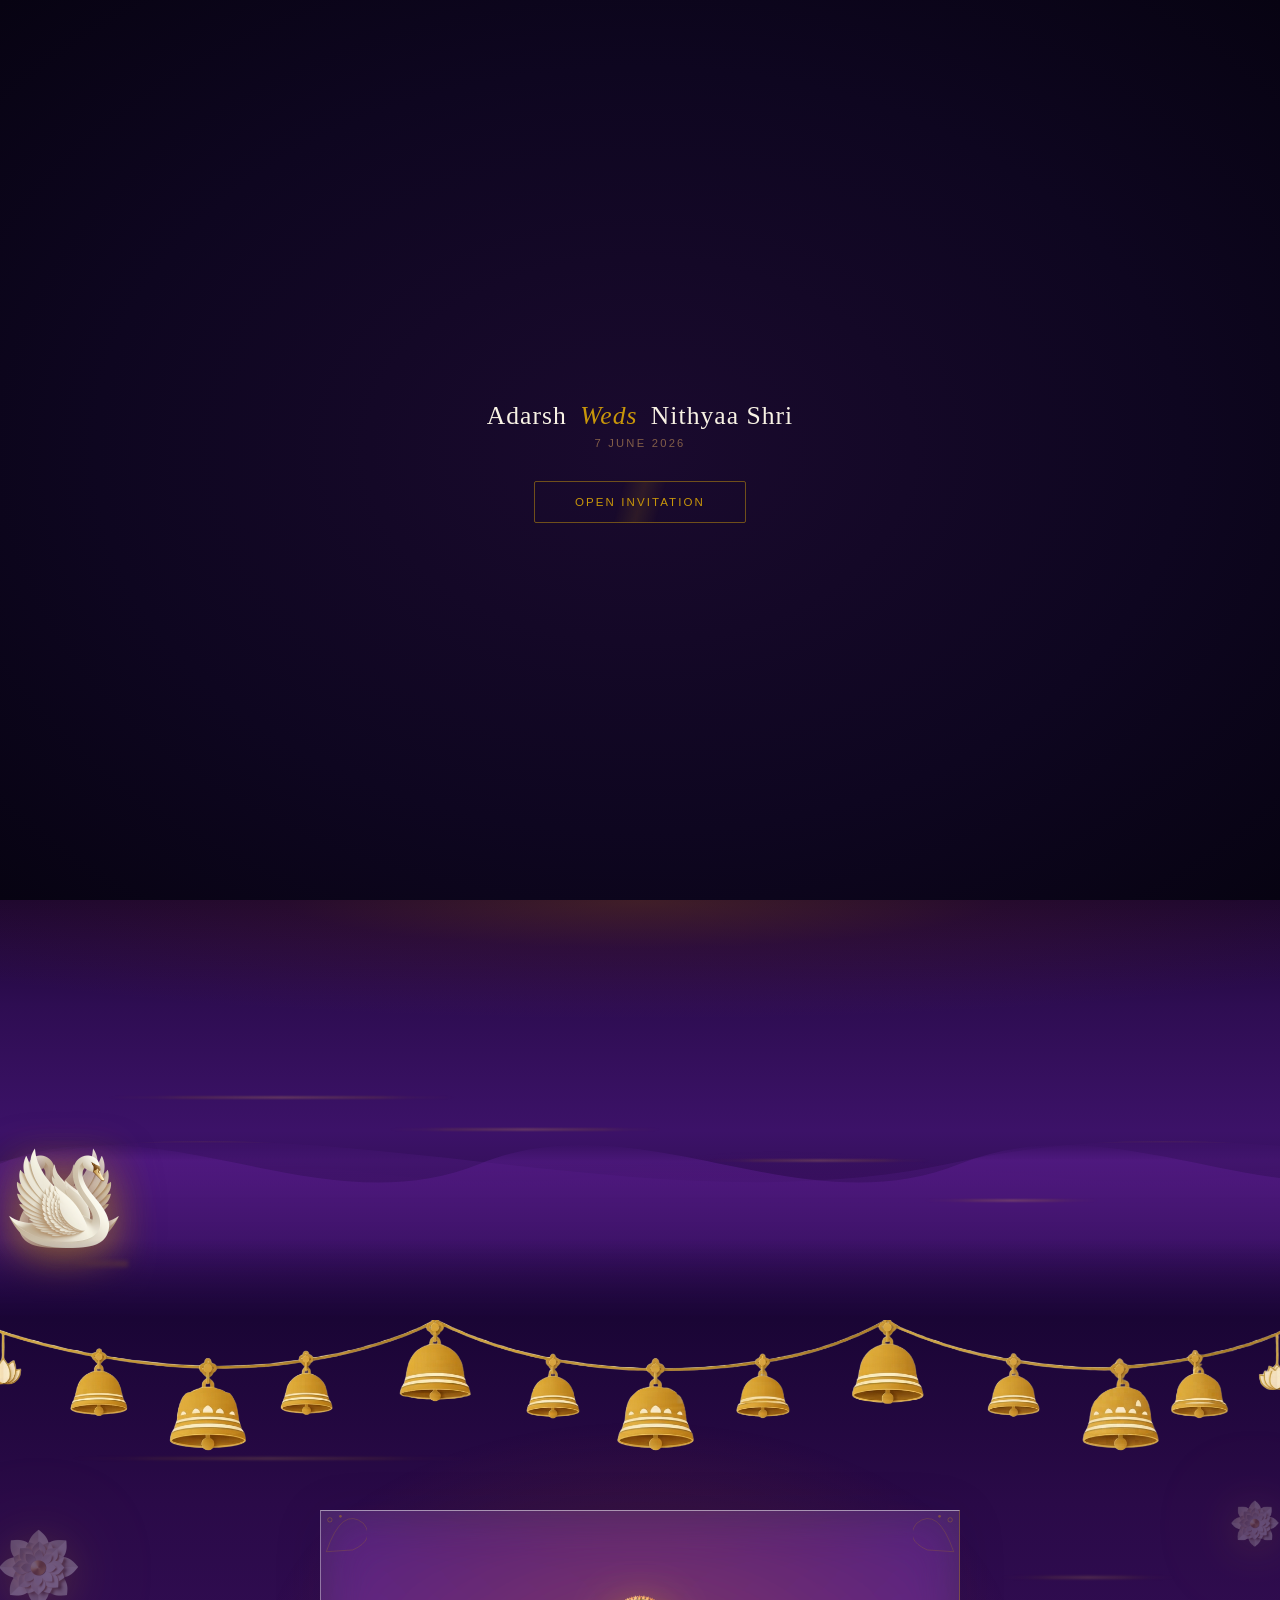
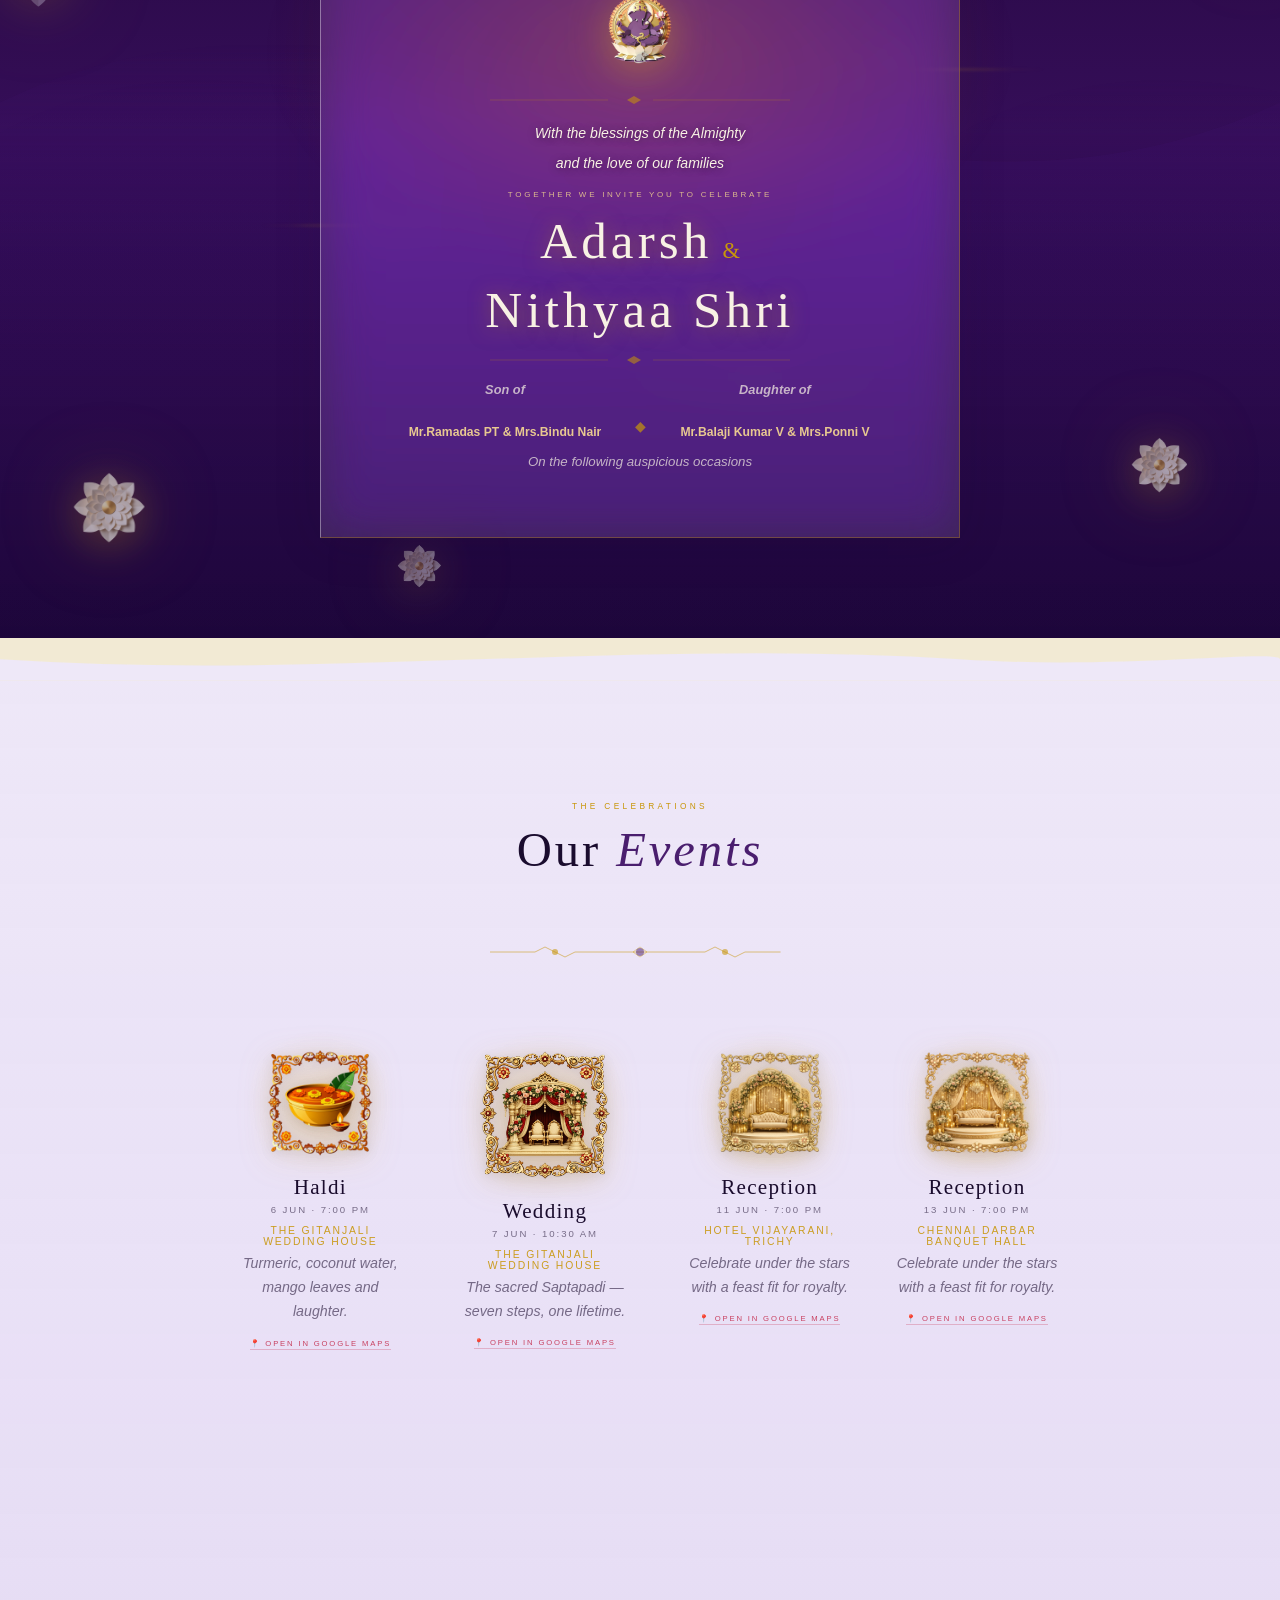
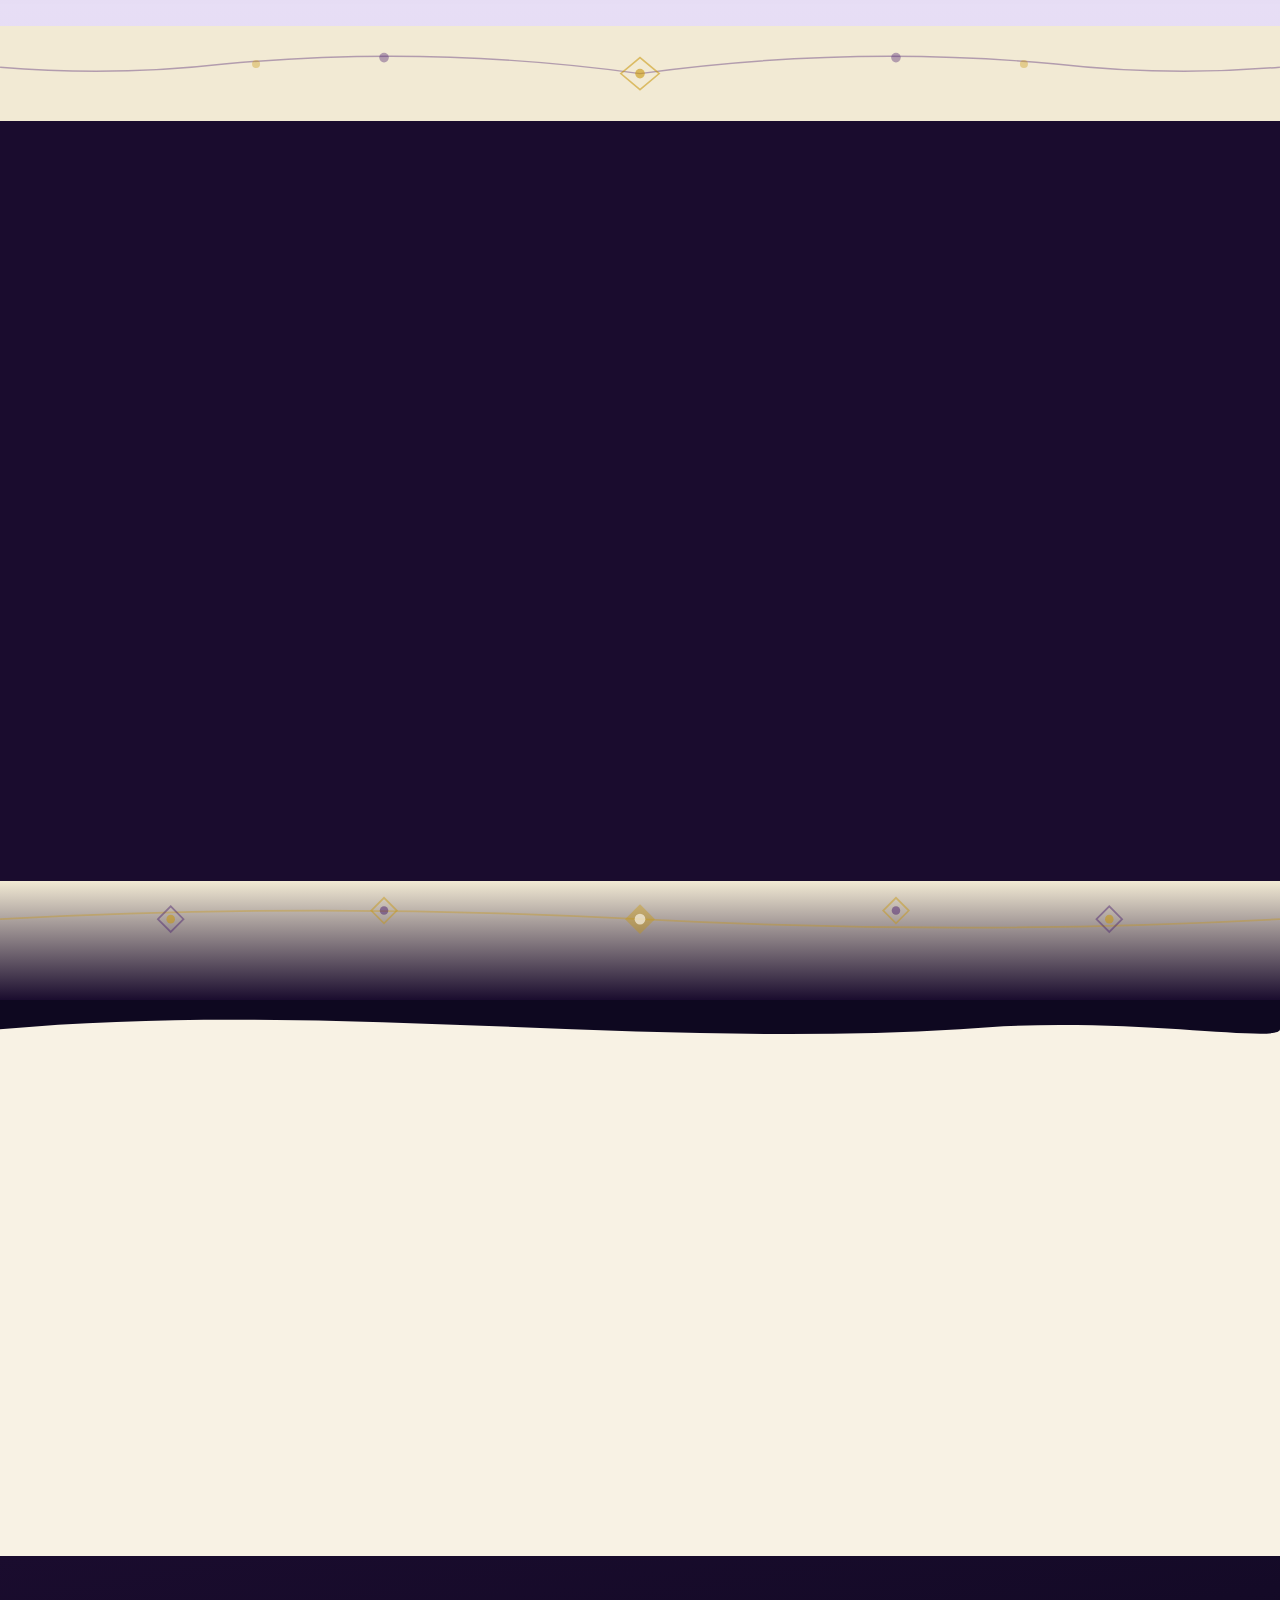
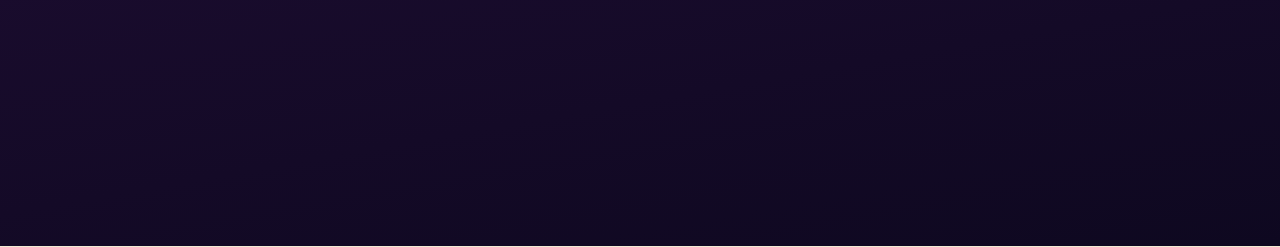
==== commit 15fe9bf4: "Remove Our Gallery section" ====
--- a/index.html
+++ b/index.html
@@ -12,7 +12,7 @@
         "venue": "Guruvayur Temple",
         "whatsapp": "",
         "hashtag": "#AdarshWedsNithyaa"
-      }, "invite": { "blessing": "", "brideFather": "Mr.Balaji Kumar V", "brideMother": "Mrs.Ponni V", "groomFather": "Mr.Ramadas PT", "groomMother": "Mrs.Bindu Nair", "showGrandparents": false, "brideGF": "", "brideGM": "", "groomGF": "", "groomGM": "", "parentsOrder": "groom_first" }, "events": [], "story": { "show": true, "customHashtag": "", "tags": [] }, "gallery": { "show": true, "layout": "4", "photos": ["https://shaadipath.com/demo-photos/photo1.jpg", "https://shaadipath.com/demo-photos/photo2.jpg", "https://shaadipath.com/demo-photos/photo3.png", "https://shaadipath.com/demo-photos/photo4.png"] }, "thingsToKnow": [], "rsvp": { "mode": "whatsapp", "heading": "Join the Celebration", "subtext": "We have lit the kuthuvillakku, spread the kolam, and saved a seat for you in our mandapam. Come celebrate as we begin this sacred and joyful chapter of our lives.", "btnText": "Yes, I'll be there", "whatsapp": "" }, "music": { "enabled": false, "src": "", "name": "" }, "calendarUrls": { "google": "https://calendar.google.com/calendar/render?action=TEMPLATE&text=Nithyaa Shri%20weds%20Adarsh&dates=20261212/20261213&location=", "apple": "data:text/calendar;charset=utf8,BEGIN:VCALENDAR%0AVERSION:2.0%0ABEGIN:VEVENT%0ADTSTART:20260607%0ADTEND:20260607%0ASUMMARY:Nithyaa Shri%20weds%20Adarsh%0ALOCATION:%0AEND:VEVENT%0AEND:VCALENDAR" }
+      }, "invite": { "blessing": "", "brideFather": "Mr.Balaji Kumar V", "brideMother": "Mrs.Ponni V", "groomFather": "Mr.Ramadas PT", "groomMother": "Mrs.Bindu Nair", "showGrandparents": false, "brideGF": "", "brideGM": "", "groomGF": "", "groomGM": "", "parentsOrder": "groom_first" }, "events": [], "story": { "show": true, "customHashtag": "", "tags": [] }, "thingsToKnow": [], "rsvp": { "mode": "whatsapp", "heading": "Join the Celebration", "subtext": "We have lit the kuthuvillakku, spread the kolam, and saved a seat for you in our mandapam. Come celebrate as we begin this sacred and joyful chapter of our lives.", "btnText": "Yes, I'll be there", "whatsapp": "" }, "music": { "enabled": false, "src": "", "name": "" }, "calendarUrls": { "google": "https://calendar.google.com/calendar/render?action=TEMPLATE&text=Nithyaa Shri%20weds%20Adarsh&dates=20261212/20261213&location=", "apple": "data:text/calendar;charset=utf8,BEGIN:VCALENDAR%0AVERSION:2.0%0ABEGIN:VEVENT%0ADTSTART:20260607%0ADTEND:20260607%0ASUMMARY:Nithyaa Shri%20weds%20Adarsh%0ALOCATION:%0AEND:VEVENT%0AEND:VCALENDAR" }
     };
   </script>
   <script>
@@ -1226,4 +1226,4 @@
 
 </body>
 
-</html>
+</html>
--- a/assets/style.css
+++ b/assets/style.css
@@ -1,6 +1,5 @@
 /* ════════════════════════════════════════════════════════════
    TEMPLATE 05 — MODERN SOUTH INDIAN GRAND
-   ShaadiPath Wedding Website Builder
 
    PALETTE:
    --rose  : #C84060  Ashoka red
--- a/assets/style.css
+++ b/assets/style.css
@@ -1,6 +1,5 @@
 /* ════════════════════════════════════════════════════════════
    TEMPLATE 05 — MODERN SOUTH INDIAN GRAND
-   ShaadiPath Wedding Website Builder
 
    PALETTE:
    --rose  : #C84060  Ashoka red
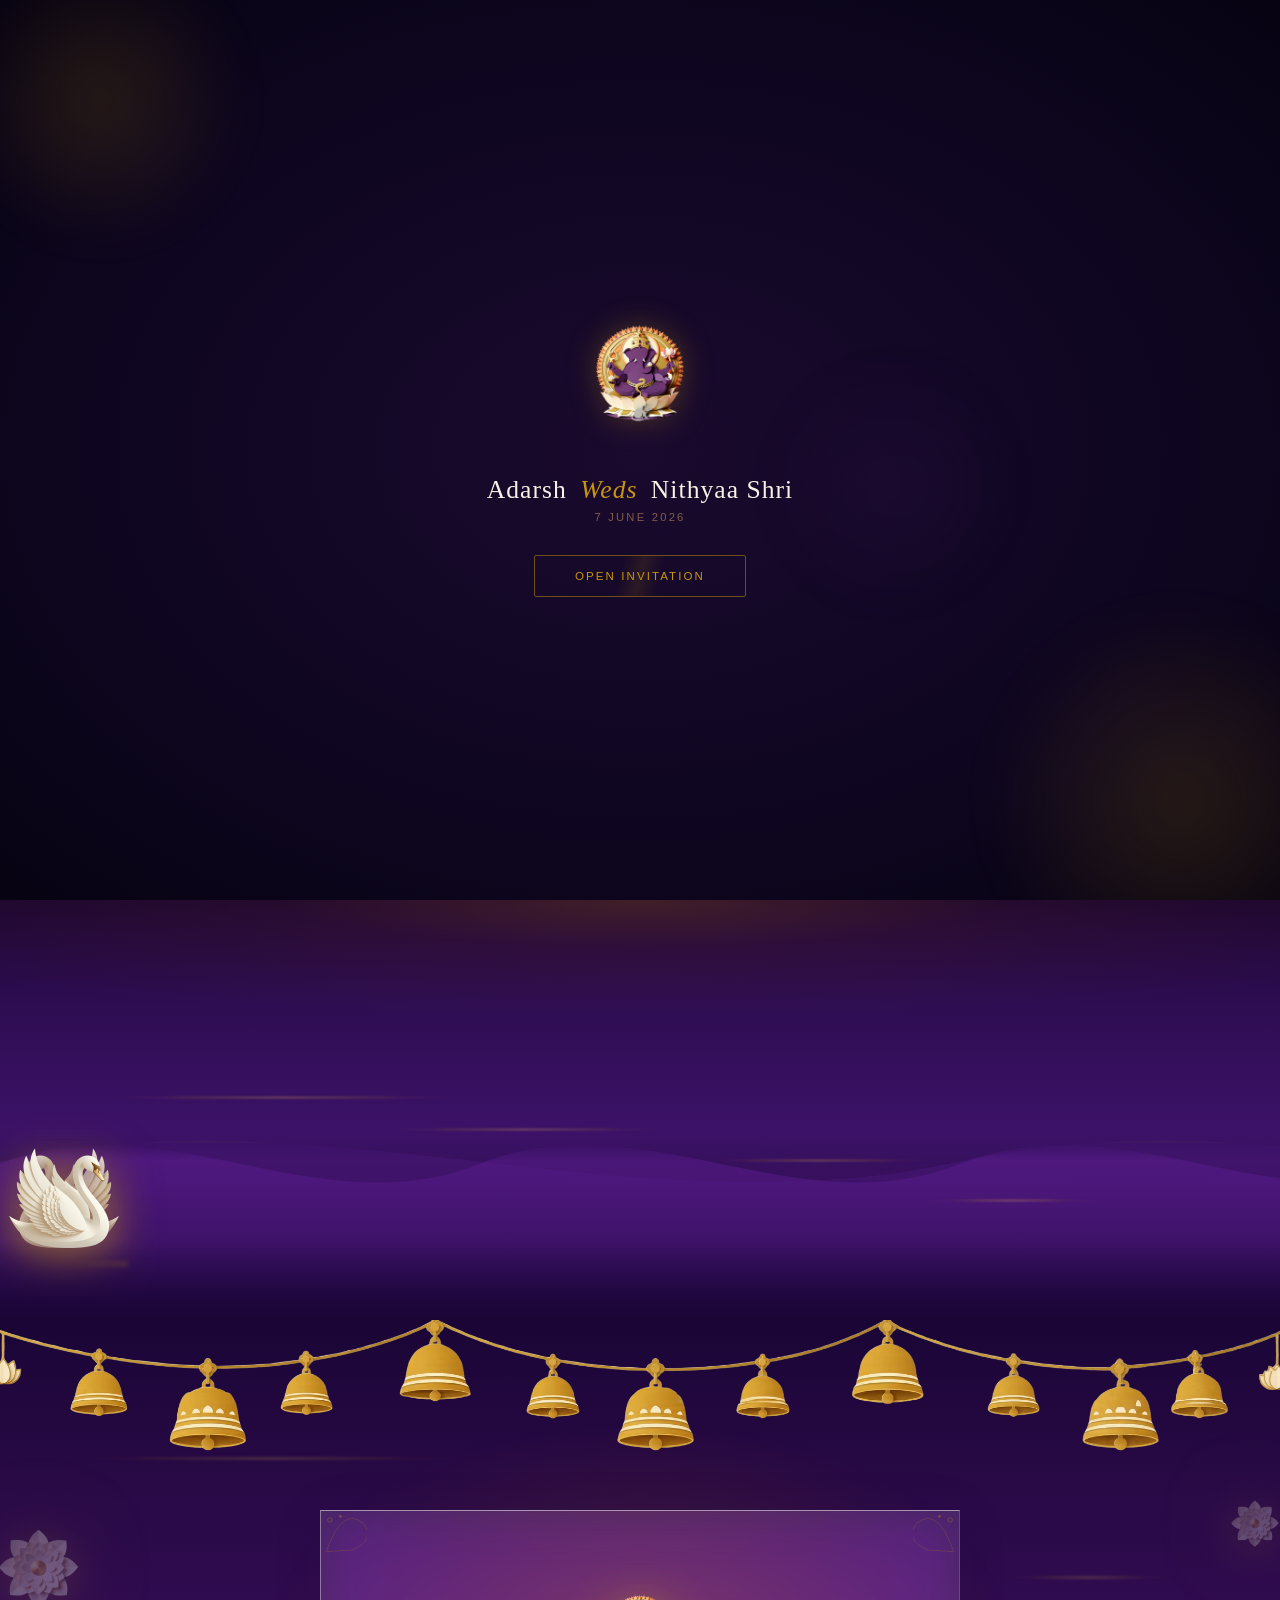
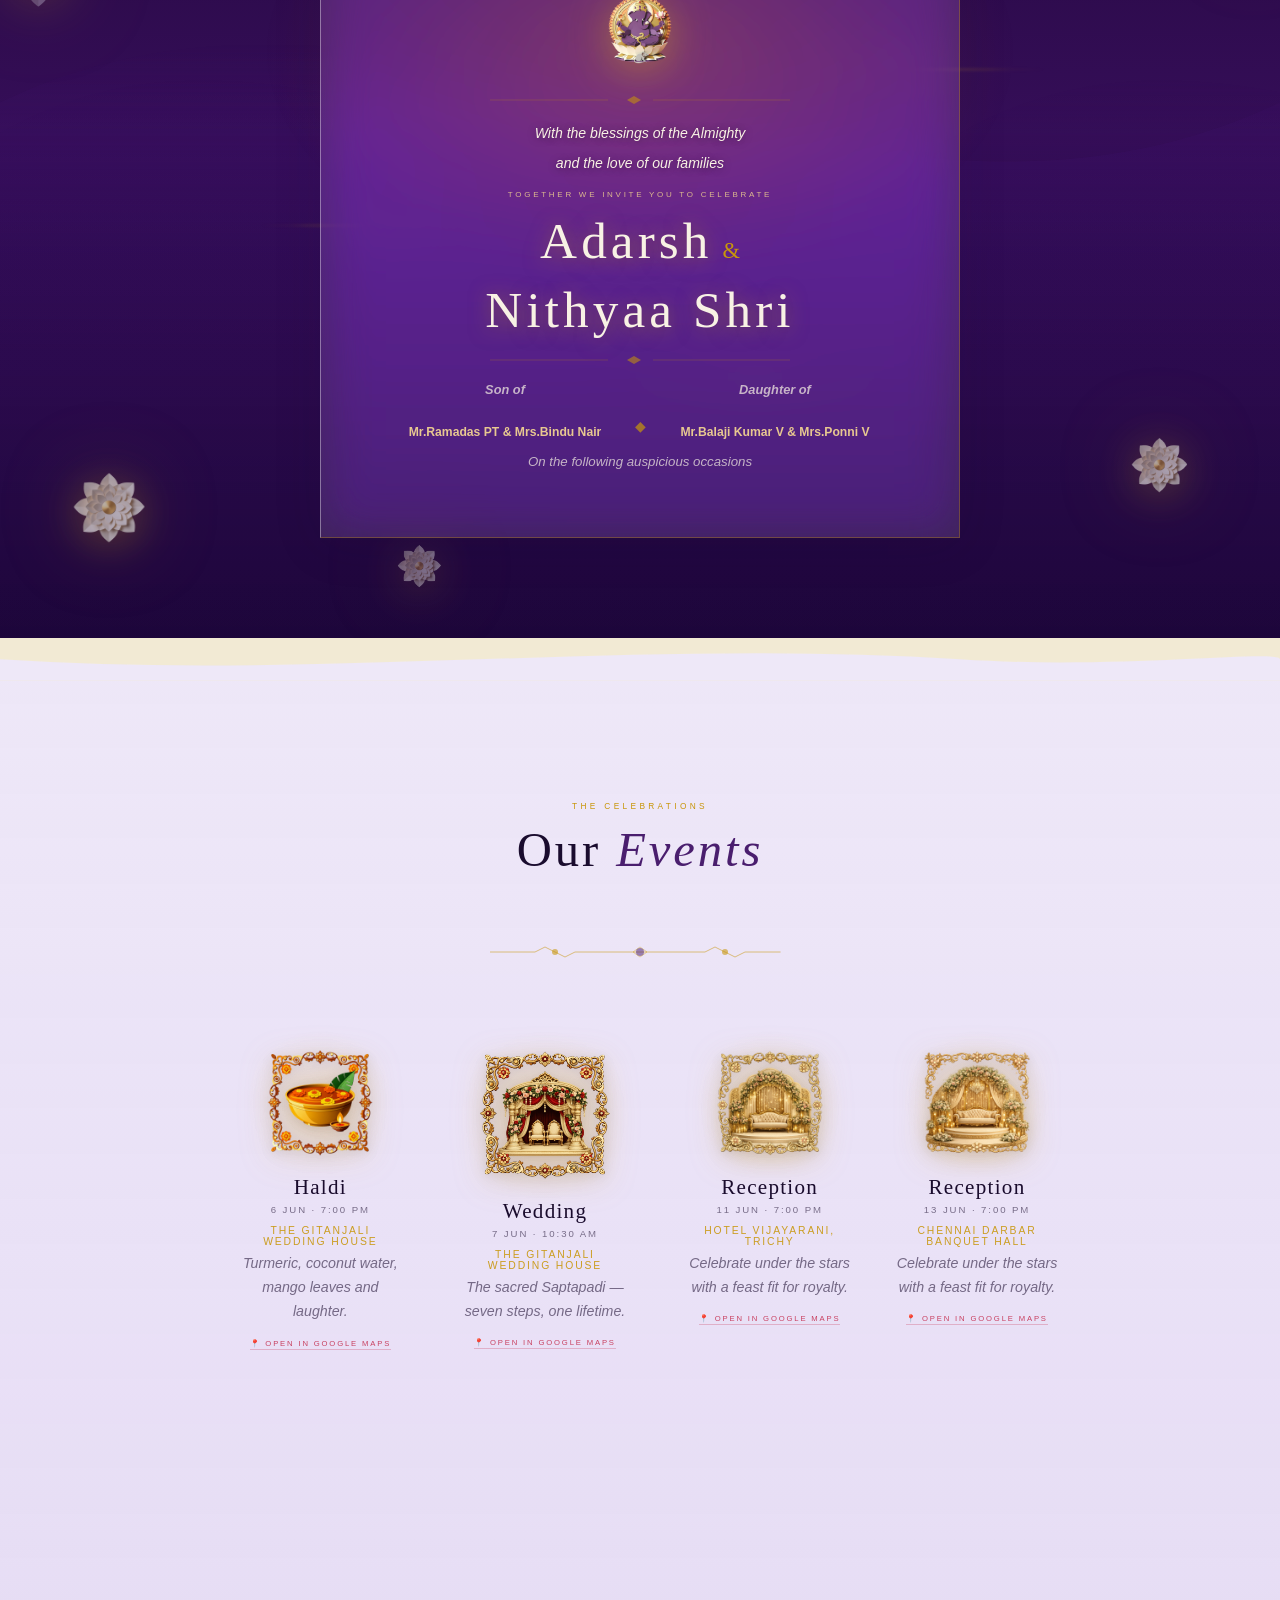
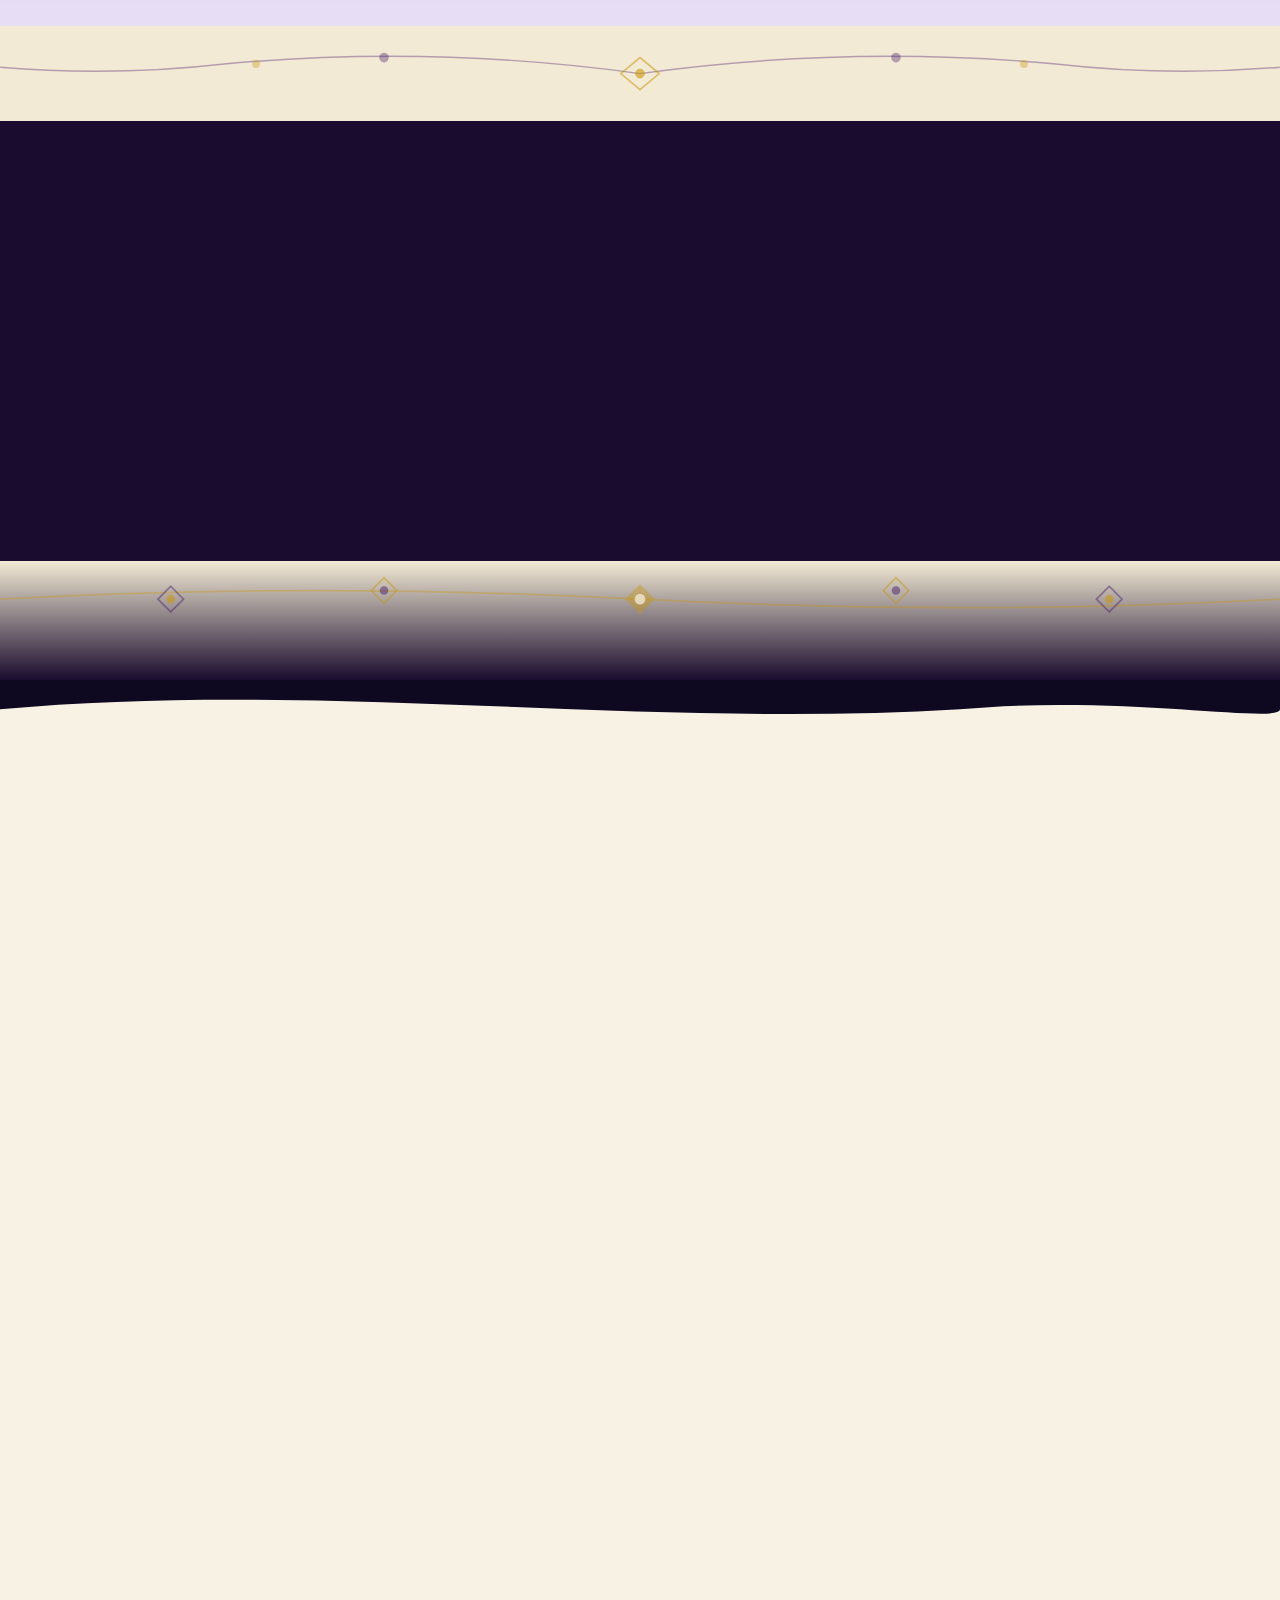
==== commit d6029367: "Update decorations" ====
--- a/index.html
+++ b/index.html
@@ -93,19 +93,16 @@
 
   <!-- ═══ ENTRY GATE — tap to open invitation & start music ═══ -->
   <div id="entryGate" class="entry-gate">
+    <!-- Atmospheric Orbs -->
+    <div class="eg-orbs" aria-hidden="true">
+      <div class="eg-orb eg-orb--1"></div>
+      <div class="eg-orb eg-orb--2"></div>
+      <div class="eg-orb eg-orb--3"></div>
+    </div>
+
     <div class="eg-content">
-      <div class="eg-mandala" aria-hidden="true">
-        <!-- <svg viewBox="0 0 120 120" width="80" height="80">
-          <circle cx="60" cy="60" r="54" fill="none" stroke="#C8960A" stroke-width="1" opacity=".4">
-            <animateTransform attributeName="transform" type="rotate" from="0 60 60" to="360 60 60" dur="20s"
-              repeatCount="indefinite" />
-          </circle>
-          <circle cx="60" cy="60" r="38" fill="none" stroke="#4A1E6E" stroke-width=".8" opacity=".3">
-            <animateTransform attributeName="transform" type="rotate" from="360 60 60" to="0 60 60" dur="15s"
-              repeatCount="indefinite" />
-          </circle>
-          <circle cx="60" cy="60" r="4" fill="#C8960A" opacity=".6" />
-        </svg> -->
+      <div class="eg-ganesha-wrap" aria-hidden="true">
+        <img src="assets/Element 6.png" alt="Ganesha" class="eg-ganesha">
       </div>
       <p class="eg-couple">Adarsh <span class="eg-amp">Weds</span> Nithyaa Shri</p>
       <p class="eg-date">7 June 2026</p>
@@ -125,6 +122,162 @@
       justify-content: center;
       background: radial-gradient(ellipse at center, #1a0a2e 0%, #0e0620 60%, #070312 100%);
       transition: opacity .6s ease, visibility .6s ease;
+      overflow: hidden;
+    }
+
+    .eg-orbs {
+      position: absolute;
+      inset: 0;
+      pointer-events: none;
+    }
+
+    .eg-orb {
+      position: absolute;
+      border-radius: 50%;
+      background: radial-gradient(circle, rgba(200, 150, 10, 0.15) 0%, transparent 70%);
+      filter: blur(20px);
+      animation: egOrbFloat 15s ease-in-out infinite alternate;
+    }
+
+    .eg-orb--1 {
+      width: 300px;
+      height: 300px;
+      top: -50px;
+      left: -50px;
+    }
+
+    .eg-orb--2 {
+      width: 400px;
+      height: 400px;
+      bottom: -100px;
+      right: -100px;
+      animation-duration: 20s;
+      animation-delay: -5s;
+    }
+
+    .eg-orb--3 {
+      width: 250px;
+      height: 250px;
+      top: 40%;
+      left: 60%;
+      background: radial-gradient(circle, rgba(74, 30, 110, 0.12) 0%, transparent 70%);
+      animation-duration: 25s;
+      animation-delay: -10s;
+    }
+
+    @keyframes egOrbFloat {
+      from {
+        transform: translate(0, 0) scale(1);
+      }
+
+      to {
+        transform: translate(30px, 30px) scale(1.1);
+      }
+    }
+
+    .eg-ganesha-wrap {
+      margin: 0 auto 32px;
+      width: 140px;
+      height: 140px;
+      display: flex;
+      align-items: center;
+      justify-content: center;
+    }
+
+    .eg-ganesha {
+      width: 100%;
+      height: 100%;
+      object-fit: contain;
+      filter: drop-shadow(0 0 15px rgba(200, 150, 10, 0.3));
+      animation: egGaneshaFloat 4s ease-in-out infinite alternate;
+    }
+
+    @keyframes egGaneshaFloat {
+      from {
+        transform: translateY(5px);
+      }
+
+      to {
+        transform: translateY(-5px);
+      }
+    }
+
+    .eg-couple {
+      font-family: 'Playfair Display', serif;
+      font-size: 1.6rem;
+      color: #F8F2E4;
+      letter-spacing: .04em;
+      margin: 0 0 6px;
+    }
+
+    .eg-amp {
+      color: #C8960A;
+      font-style: italic;
+      margin: 0 6px;
+    }
+
+    .eg-date {
+      font-family: 'DM Sans', sans-serif;
+      font-size: .7rem;
+      letter-spacing: .2em;
+      text-transform: uppercase;
+      color: rgba(200, 150, 90, .6);
+      margin: 0 0 32px;
+    }
+
+    .eg-btn {
+      position: relative;
+      overflow: hidden;
+      cursor: pointer;
+      background: transparent;
+      border: 1px solid rgba(200, 150, 10, .5);
+      color: #C8960A;
+      padding: 14px 40px;
+      font-family: 'DM Sans', sans-serif;
+      font-size: .72rem;
+      letter-spacing: .18em;
+      text-transform: uppercase;
+      border-radius: 2px;
+      transition: background .3s, color .3s, border-color .3s, box-shadow .3s;
+    }
+
+    .eg-btn:hover {
+      background: rgba(200, 150, 10, .12);
+      border-color: #C8960A;
+      box-shadow: 0 0 30px rgba(200, 150, 10, .15);
+    }
+
+    .eg-btn-shimmer {
+      position: absolute;
+      inset: 0;
+      background: linear-gradient(105deg, transparent 40%, rgba(200, 150, 10, .12) 50%, transparent 60%);
+      animation: egShimmer 2.5s ease infinite;
+    }
+
+    @keyframes egShimmer {
+      from {
+        transform: translateX(-100%);
+      }
+
+      to {
+        transform: translateX(100%);
+      }
+    }
+
+    .eg-btn-text {
+      position: relative;
+      z-index: 1;
+    }
+
+    @media (max-width: 768px) {
+      .eg-ganesha-wrap {
+        width: 110px;
+        height: 110px;
+      }
+
+      .eg-couple {
+        font-size: 1.3rem;
+      }
     }
 
     .entry-gate.eg-hidden {
@@ -136,6 +289,8 @@
     .eg-content {
       text-align: center;
       animation: egFadeIn 1s ease .2s both;
+      position: relative;
+      z-index: 10;
     }
 
     @keyframes egFadeIn {
--- a/assets/style.css
+++ b/assets/style.css
@@ -3264,7 +3264,7 @@
   font-weight: 400;
   letter-spacing: .10em;
   font-size: clamp(1.7rem, 4vw, 2.5rem);
-  color: var(--blush);
+  color: var(--ivory);
   margin-bottom: 14px;
   position: relative;
   z-index: 1
@@ -3284,7 +3284,7 @@
   font-weight: 300;
   letter-spacing: .24em;
   text-transform: uppercase;
-  color: rgba(232, 200, 144, .40);
+  color: rgba(248, 242, 228, .65);
   margin-bottom: 28px;
   position: relative;
   z-index: 1
--- a/assets/style.css
+++ b/assets/style.css
@@ -3264,7 +3264,7 @@
   font-weight: 400;
   letter-spacing: .10em;
   font-size: clamp(1.7rem, 4vw, 2.5rem);
-  color: var(--blush);
+  color: var(--ivory);
   margin-bottom: 14px;
   position: relative;
   z-index: 1
@@ -3284,7 +3284,7 @@
   font-weight: 300;
   letter-spacing: .24em;
   text-transform: uppercase;
-  color: rgba(232, 200, 144, .40);
+  color: rgba(248, 242, 228, .65);
   margin-bottom: 28px;
   position: relative;
   z-index: 1
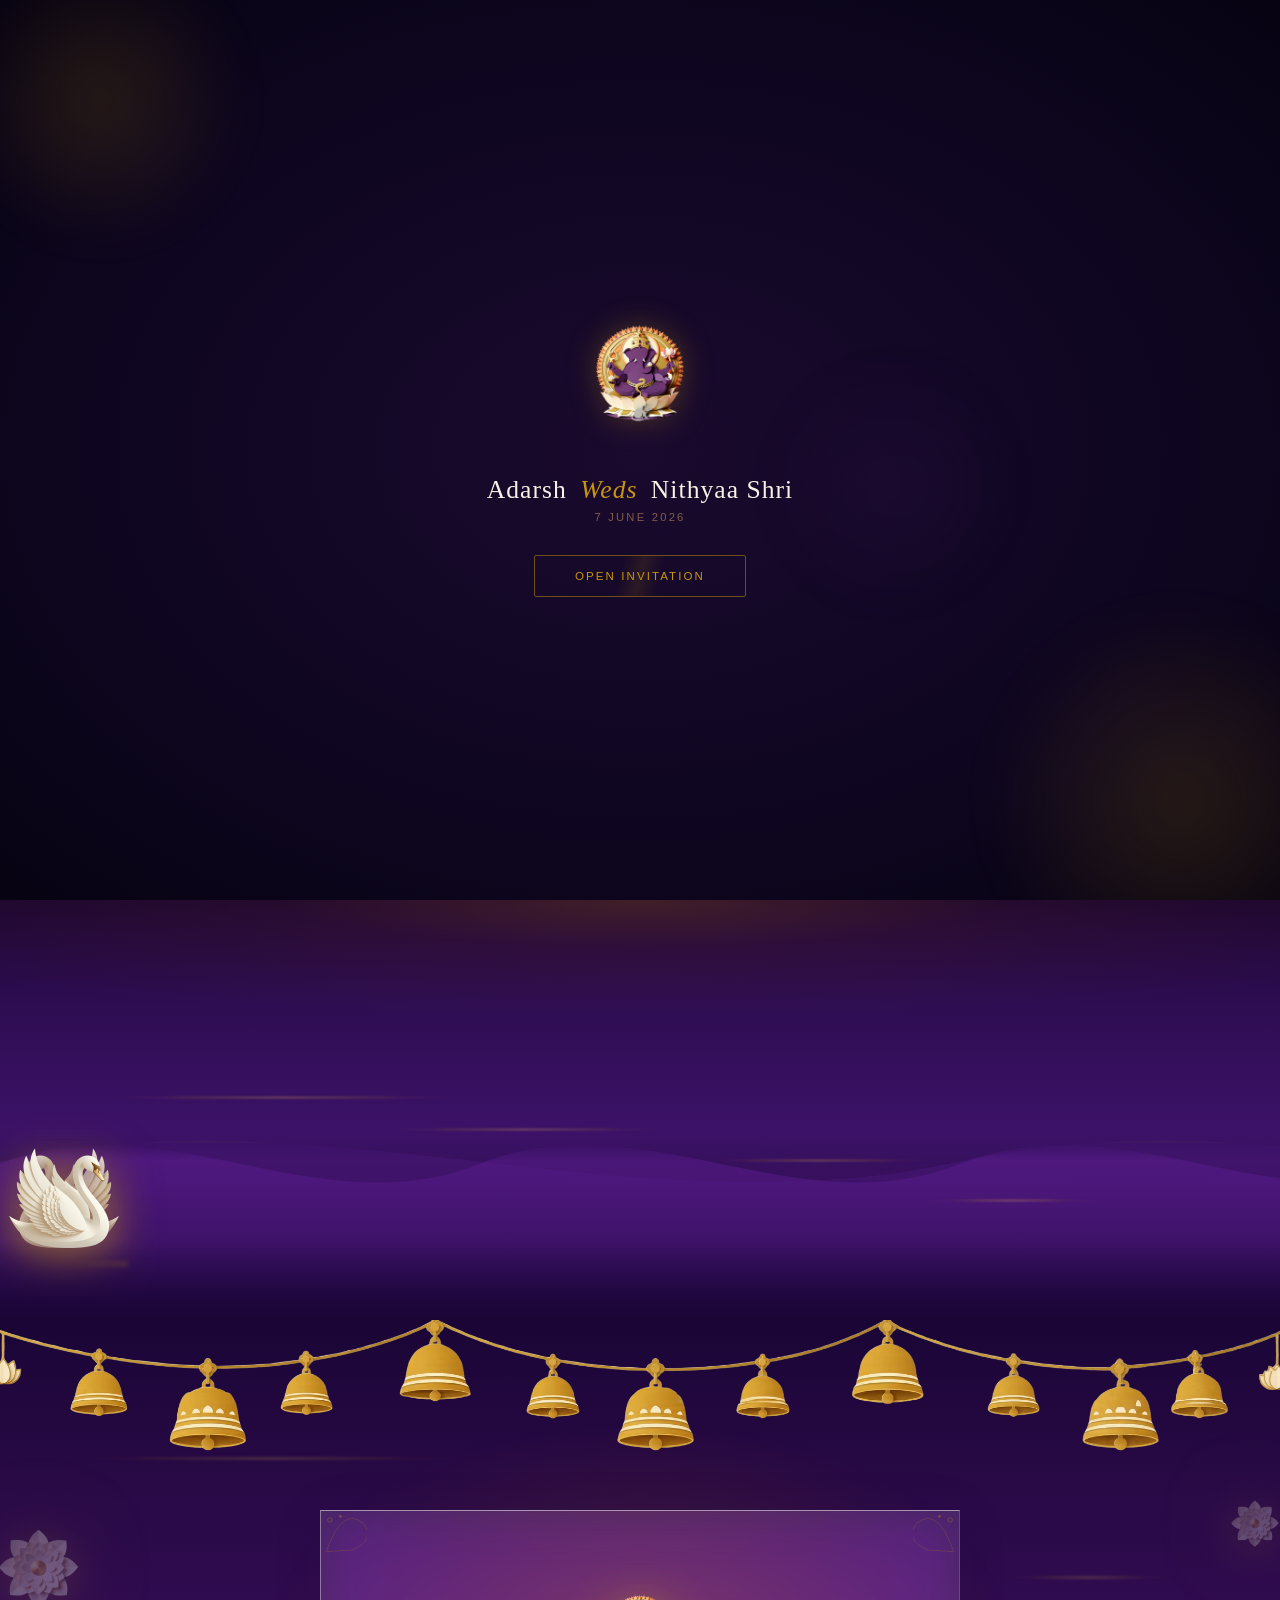
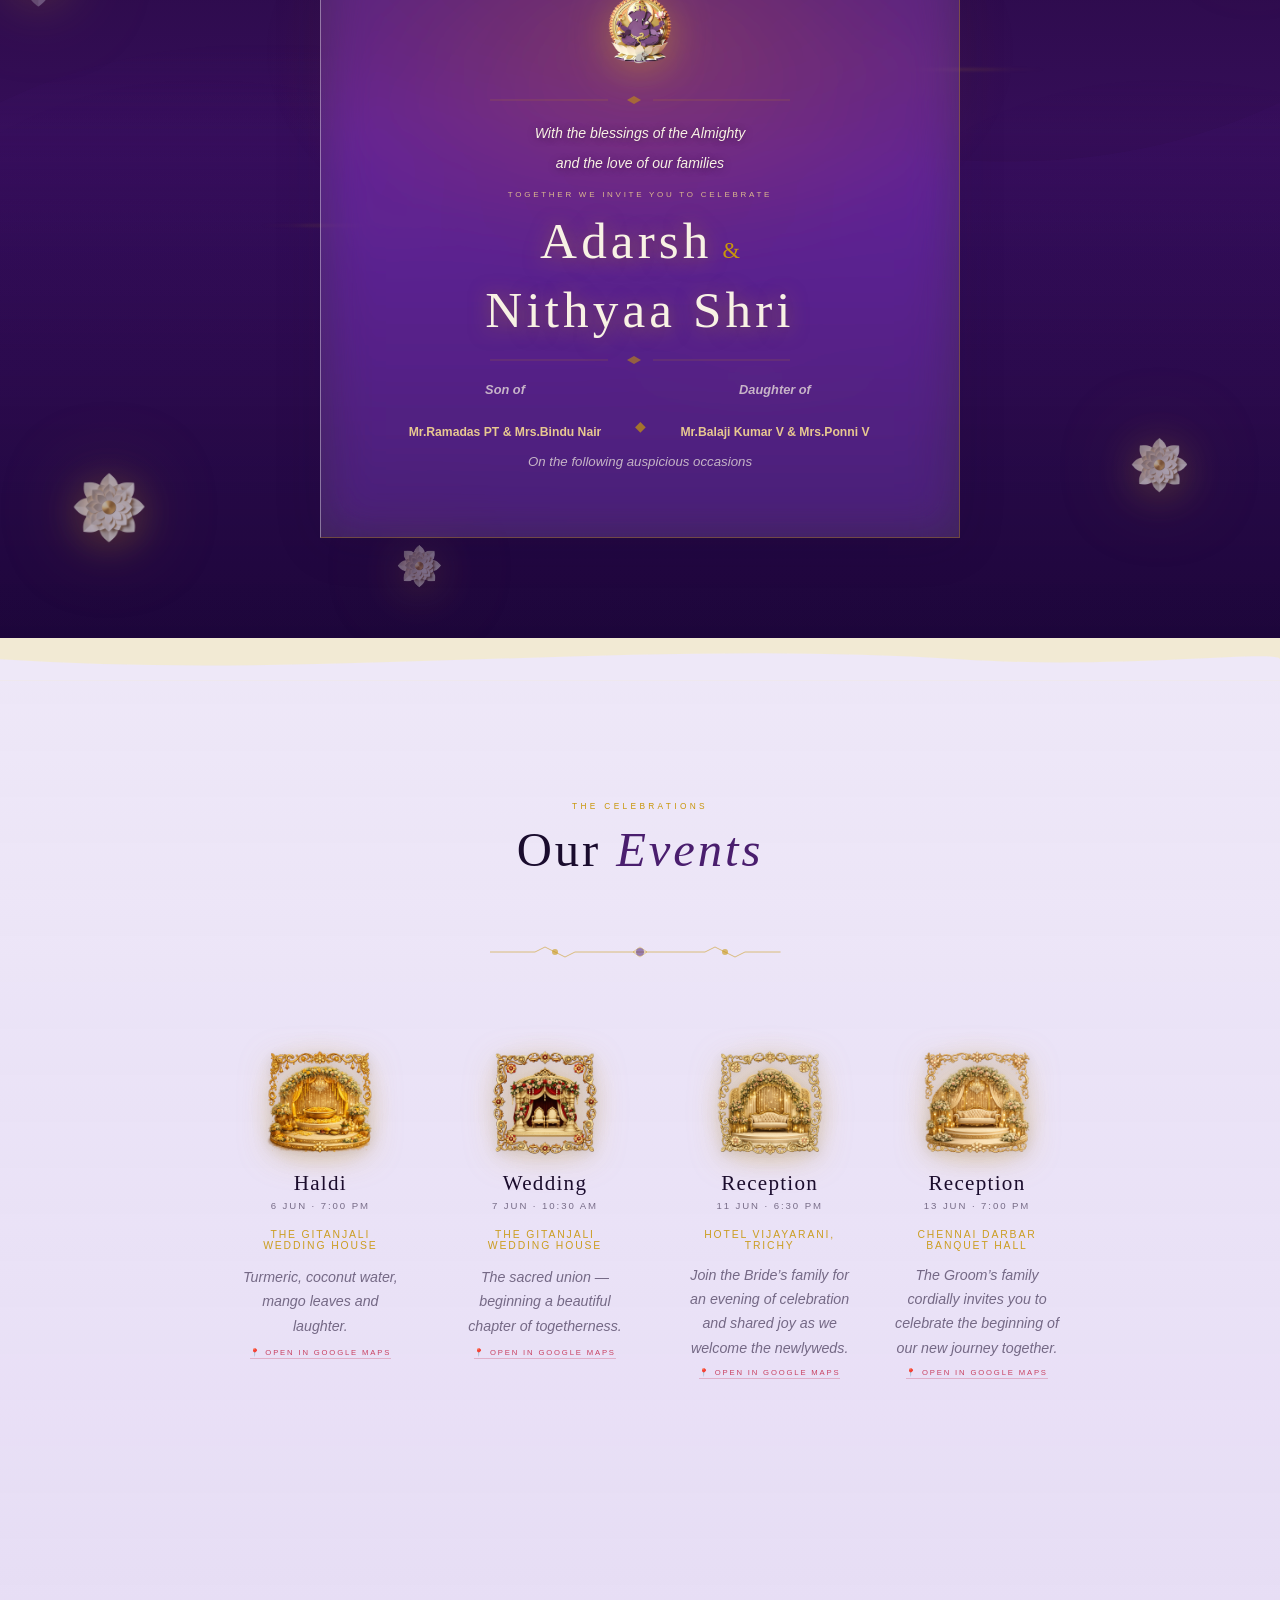
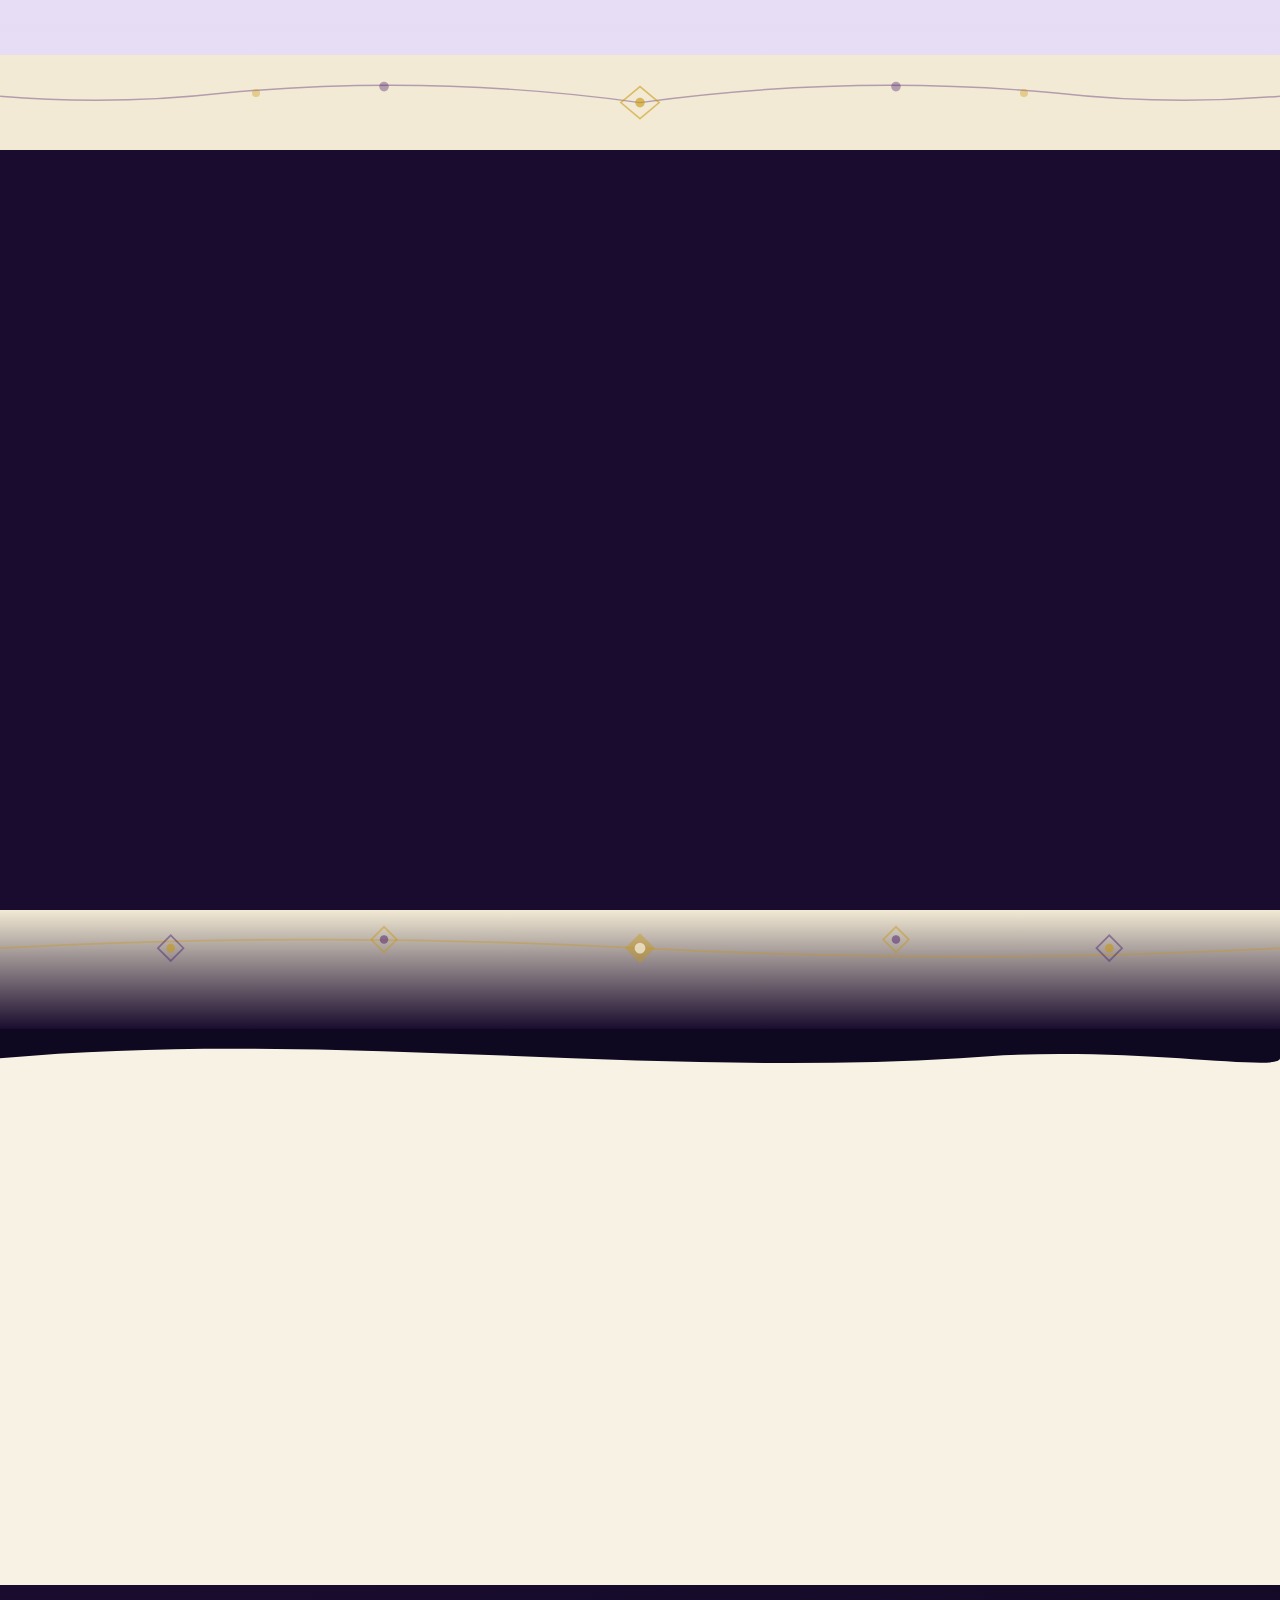
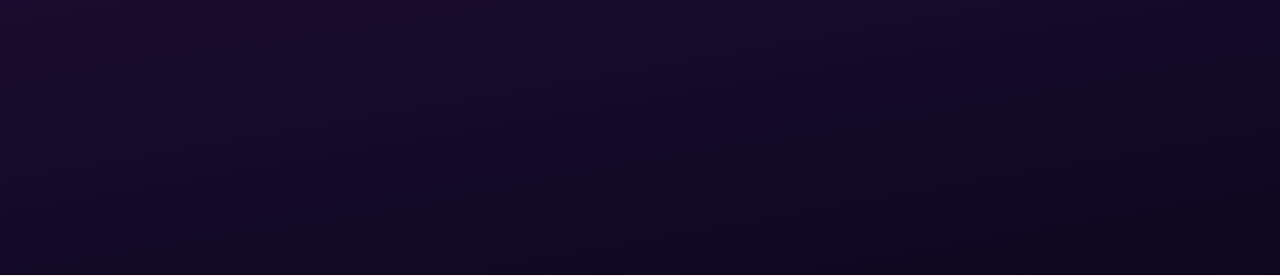
==== commit cb1ac57d: "Minor ui enhancements" ====
--- a/index.html
+++ b/index.html
@@ -791,14 +791,14 @@
               in Google Maps</a>
           </div>
         </article>
-        <article class="ev-node ev-row1 ev-node--hero scroll-in vis ev-active" style="--sd:.15s" data-idx="1">
+        <article class="ev-node ev-row1 scroll-in vis ev-active" style="--sd:.15s" data-idx="1">
           <div class="ev-icon-wrap"><img src="assets/icon-shaadi.png" alt="Wedding" class="ev-icon" loading="lazy">
             <div class="ev-glow"></div>
           </div>
           <div class="ev-label"><span class="ev-name">Wedding</span><span class="ev-date">7 Jun · 10:30 AM</span></div>
           <div class="ev-detail">
             <p class="ev-venue">The Gitanjali Wedding House</p>
-            <p class="ev-desc">The sacred Saptapadi — seven steps, one lifetime.</p><a
+            <p class="ev-desc">The sacred union — beginning a beautiful chapter of togetherness.</p><a
               href="https://maps.app.goo.gl/T7u9j2UTYvfQCkA87" class="ev-cta">📍 Open
               in Google Maps</a>
           </div>
@@ -807,12 +807,12 @@
           <div class="ev-icon-wrap"><img src="assets/icon-reception.png" alt="Reception" class="ev-icon" loading="lazy">
             <div class="ev-glow"></div>
           </div>
-          <div class="ev-label"><span class="ev-name">Reception</span><span class="ev-date">11 Jun · 7:00 PM</span>
+          <div class="ev-label"><span class="ev-name">Reception</span><span class="ev-date">11 Jun · 6:30 PM</span>
           </div>
           <div class="ev-detail">
             <p class="ev-venue">Hotel Vijayarani, Trichy</p>
-            <p class="ev-desc">Celebrate under the stars with a feast fit for royalty.</p><a
-              href="https://maps.app.goo.gl/2Y5QnFkzFzMmTGSEA" class="ev-cta">📍 Open
+            <p class="ev-desc">Join the Bride’s family for an evening of celebration and shared joy as we welcome the
+              newlyweds.</p><a href="https://maps.app.goo.gl/2Y5QnFkzFzMmTGSEA" class="ev-cta">📍 Open
               in Google Maps</a>
           </div>
         </article>
@@ -825,8 +825,8 @@
           </div>
           <div class="ev-detail">
             <p class="ev-venue">Chennai Darbar Banquet Hall</p>
-            <p class="ev-desc">Celebrate under the stars with a feast fit for royalty.</p><a
-              href="https://maps.app.goo.gl/epsnHAi3RL9n1roe7" class="ev-cta">📍 Open
+            <p class="ev-desc">The Groom’s family cordially invites you to celebrate the beginning of our new journey
+              together.</p><a href="https://maps.app.goo.gl/epsnHAi3RL9n1roe7" class="ev-cta">📍 Open
               in Google Maps</a>
           </div>
         </article>
@@ -1216,7 +1216,11 @@
         <div class="ev-detail">${ev.venue ? `<p class="ev-venue">${ev.venue}</p>` : ''}${ev.desc ? `<p class="ev-desc">${ev.desc}</p>` : ''}${mapsLink}</div>
       </article>`;
         }).join('');
-        setTimeout(() => { evStage.querySelectorAll('.scroll-in').forEach(function (n) { n.classList.add('vis'); }); if (typeof initEventsAutoOpen === 'function') initEventsAutoOpen(); if (typeof window._evJourneyLayout === 'function') window._evJourneyLayout(); }, 120);
+        setTimeout(() => {
+          evStage.querySelectorAll('.scroll-in').forEach(function (n) { n.classList.add('vis'); });
+          if (typeof initEventsAutoOpen === 'function') initEventsAutoOpen();
+          if (typeof window._evJourneyLayout === 'function') window._evJourneyLayout();
+        }, 120);
       }
       if (invite && invite.show === false) { const is = el('invite'); if (is) is.style.display = 'none'; }
       if (story && story.show === false) { const ss = el('story'); if (ss) ss.style.display = 'none'; }
@@ -1304,6 +1308,19 @@
       if (ftD) ftD.textContent = fmt(couple.date) + (couple.venue ? ' · ' + couple.venue : '');
       initMusic();
     })();
+
+    // Make event cards clickable globally
+    document.addEventListener('click', (e) => {
+      const node = e.target.closest('.ev-node');
+      if (node) {
+        const link = node.querySelector('.ev-cta');
+        if (link && !e.target.closest('.ev-cta')) {
+          e.preventDefault();
+          window.open(link.href, '_blank');
+        }
+      }
+    });
+
     if (typeof WEDDING_CONFIG === 'undefined') initMusic();
 
     function initMusic() {
--- a/assets/style.css
+++ b/assets/style.css
@@ -2036,10 +2036,14 @@
   --icon-w: 190px;
   display: grid;
   grid-template-columns: repeat(var(--ev-cols, 3), 1fr);
+  justify-content: center;
   grid-template-rows: auto auto;
   column-gap: 0;
   row-gap: 0;
-  padding: 20px 40px 40px
+  padding: 20px 0 40px;
+  margin: 0 auto;
+  width: 100%;
+  max-width: 1080px
 }
 
 .ev-row1 {
@@ -2066,9 +2070,7 @@
 }
 
 .ev-float-stage[data-ev-count="4"] {
-  max-width: 70%;
-  margin-left: auto;
-  margin-right: auto;
+  --ev-cols: 4;
 }
 
 @media(max-width:680px) {
@@ -2086,12 +2088,16 @@
 }
 
 .ev-node {
+  display: flex;
+  flex-direction: column;
+  align-items: center;
   text-align: center;
   cursor: pointer;
   padding: 8px 12px 16px;
   width: 100%;
   max-width: var(--icon-w);
-  margin: 0 auto
+  margin: 0 auto;
+  min-width: 0;
 }
 
 /* 08 ICON MAGNETIC — CSS part */
@@ -2200,6 +2206,10 @@
 
 .ev-label {
   margin-top: 14px;
+  width: 100%;
+  display: flex;
+  flex-direction: column;
+  align-items: center;
   transition: transform .5s var(--bloom)
 }
 
@@ -2229,7 +2239,11 @@
 }
 
 .ev-detail {
-  margin-top: 10px;
+  margin-top: 18px;
+  width: 100%;
+  display: flex;
+  flex-direction: column;
+  align-items: center;
   opacity: 0;
   transform: translateY(6px);
   max-height: 0;
@@ -2250,7 +2264,7 @@
   letter-spacing: .18em;
   text-transform: uppercase;
   color: rgba(200, 150, 10, .90);
-  margin-bottom: 4px
+  margin-bottom: 12px
 }
 
 .ev-desc {
@@ -2260,7 +2274,11 @@
   line-height: 1.70;
   color: var(--deep);
   opacity: .56;
-  margin-bottom: 8px
+  margin-bottom: 8px;
+  min-height: 4.8rem;
+  display: flex;
+  align-items: center;
+  justify-content: center
 }
 
 .ev-cta {
--- a/assets/style.css
+++ b/assets/style.css
@@ -2036,10 +2036,14 @@
   --icon-w: 190px;
   display: grid;
   grid-template-columns: repeat(var(--ev-cols, 3), 1fr);
+  justify-content: center;
   grid-template-rows: auto auto;
   column-gap: 0;
   row-gap: 0;
-  padding: 20px 40px 40px
+  padding: 20px 0 40px;
+  margin: 0 auto;
+  width: 100%;
+  max-width: 1080px
 }
 
 .ev-row1 {
@@ -2066,9 +2070,7 @@
 }
 
 .ev-float-stage[data-ev-count="4"] {
-  max-width: 70%;
-  margin-left: auto;
-  margin-right: auto;
+  --ev-cols: 4;
 }
 
 @media(max-width:680px) {
@@ -2086,12 +2088,16 @@
 }
 
 .ev-node {
+  display: flex;
+  flex-direction: column;
+  align-items: center;
   text-align: center;
   cursor: pointer;
   padding: 8px 12px 16px;
   width: 100%;
   max-width: var(--icon-w);
-  margin: 0 auto
+  margin: 0 auto;
+  min-width: 0;
 }
 
 /* 08 ICON MAGNETIC — CSS part */
@@ -2200,6 +2206,10 @@
 
 .ev-label {
   margin-top: 14px;
+  width: 100%;
+  display: flex;
+  flex-direction: column;
+  align-items: center;
   transition: transform .5s var(--bloom)
 }
 
@@ -2229,7 +2239,11 @@
 }
 
 .ev-detail {
-  margin-top: 10px;
+  margin-top: 18px;
+  width: 100%;
+  display: flex;
+  flex-direction: column;
+  align-items: center;
   opacity: 0;
   transform: translateY(6px);
   max-height: 0;
@@ -2250,7 +2264,7 @@
   letter-spacing: .18em;
   text-transform: uppercase;
   color: rgba(200, 150, 10, .90);
-  margin-bottom: 4px
+  margin-bottom: 12px
 }
 
 .ev-desc {
@@ -2260,7 +2274,11 @@
   line-height: 1.70;
   color: var(--deep);
   opacity: .56;
-  margin-bottom: 8px
+  margin-bottom: 8px;
+  min-height: 4.8rem;
+  display: flex;
+  align-items: center;
+  justify-content: center
 }
 
 .ev-cta {
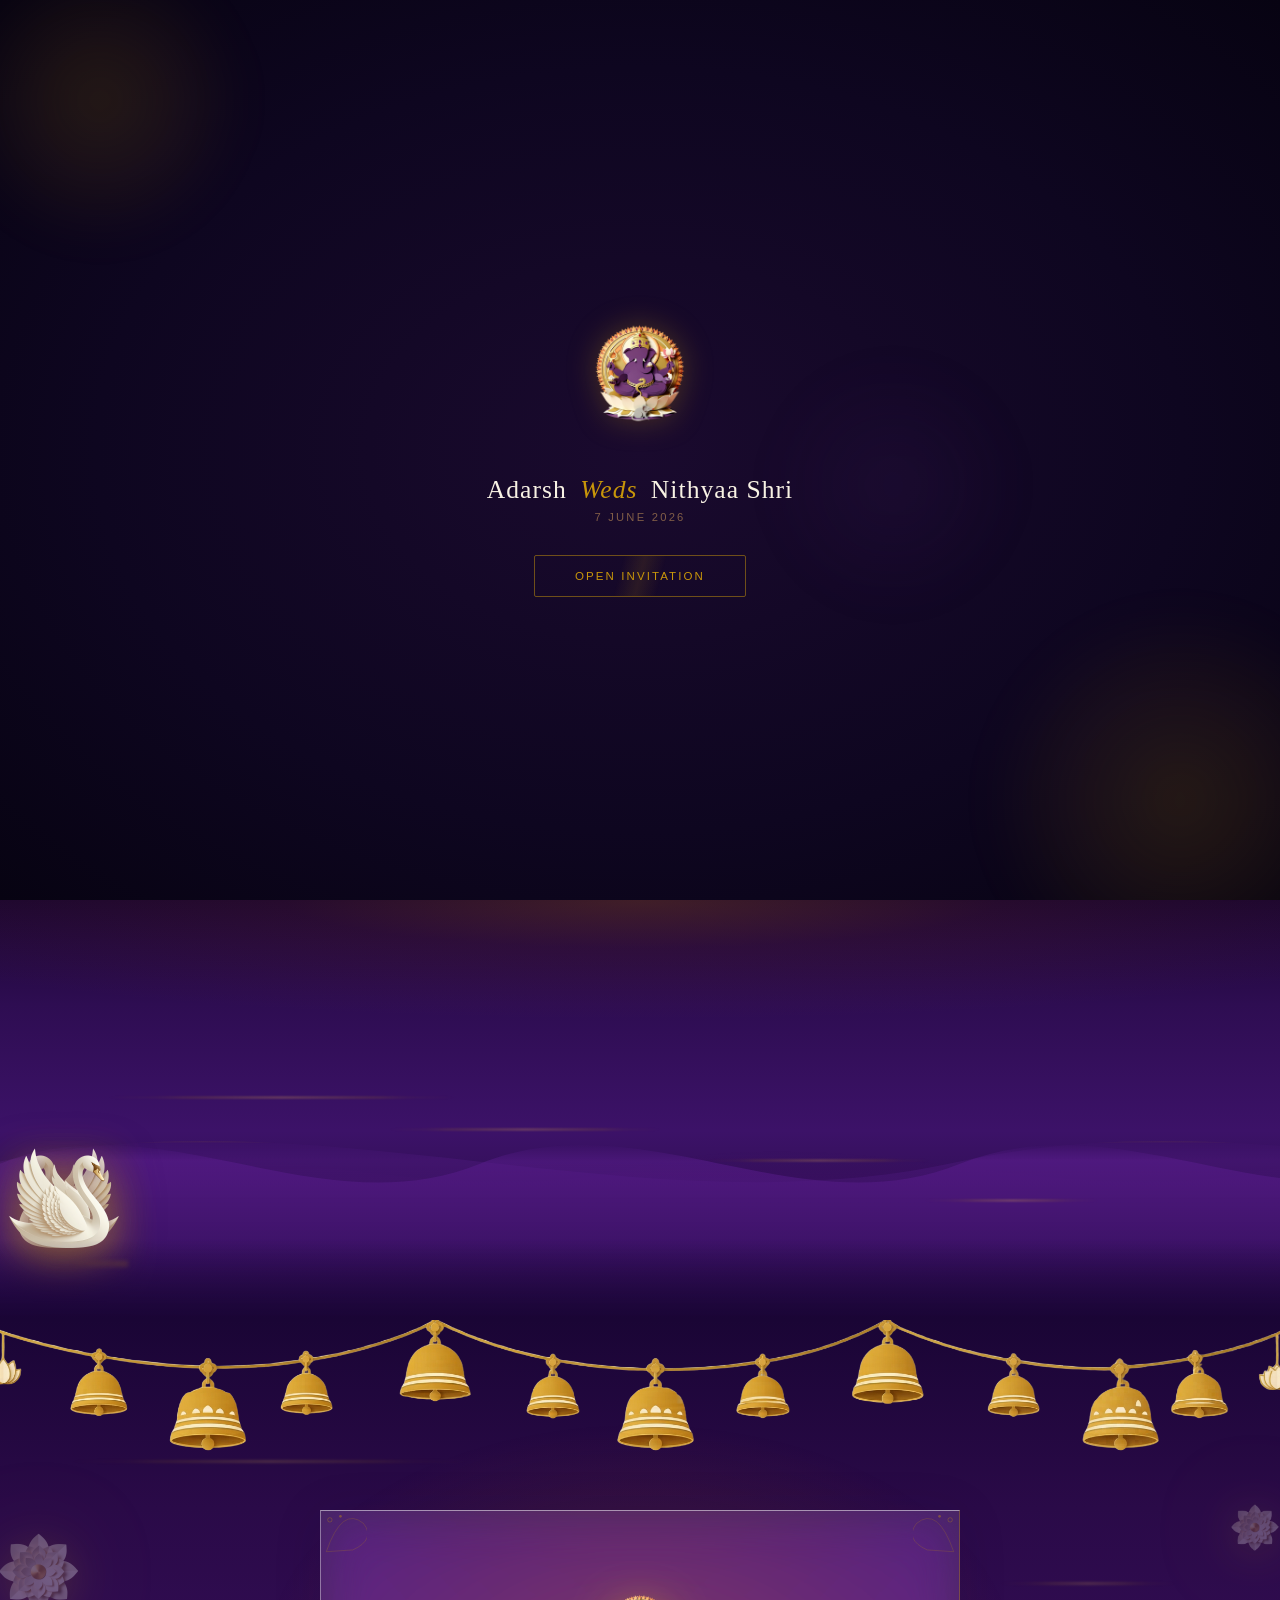
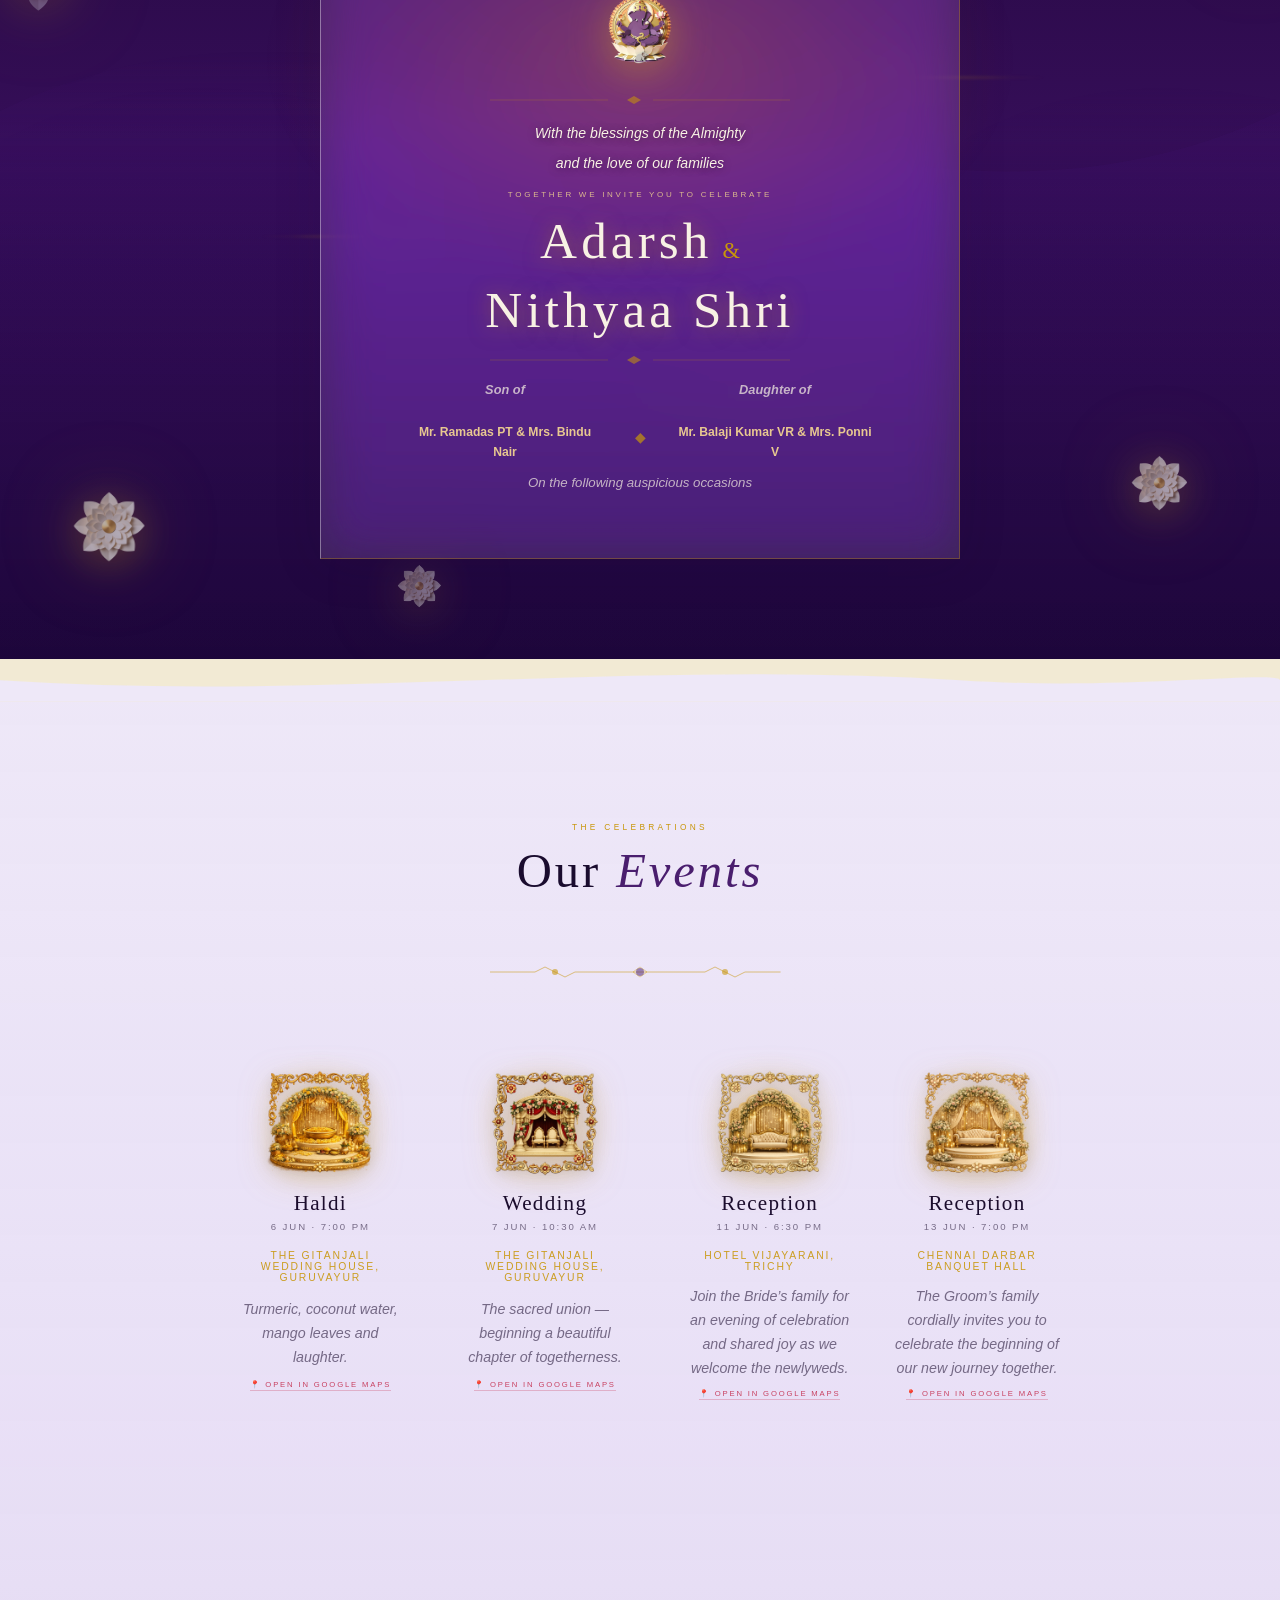
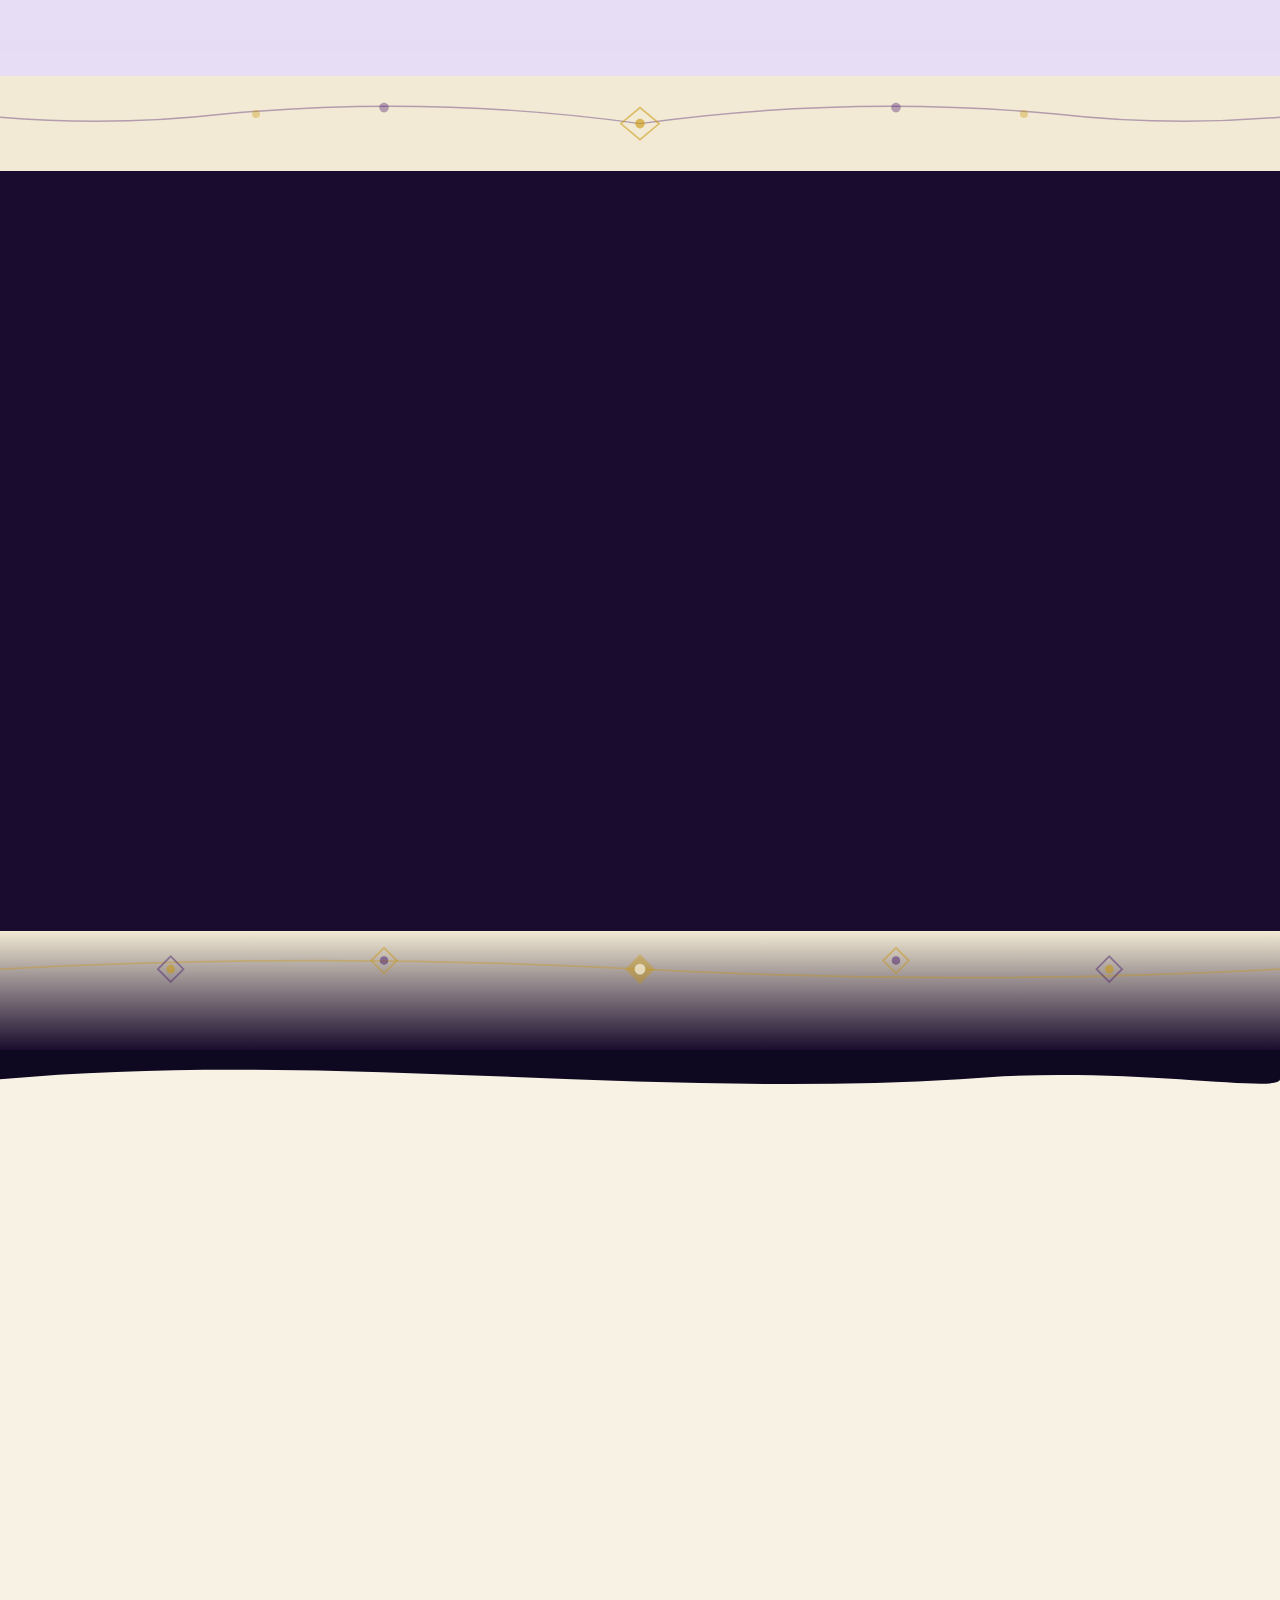
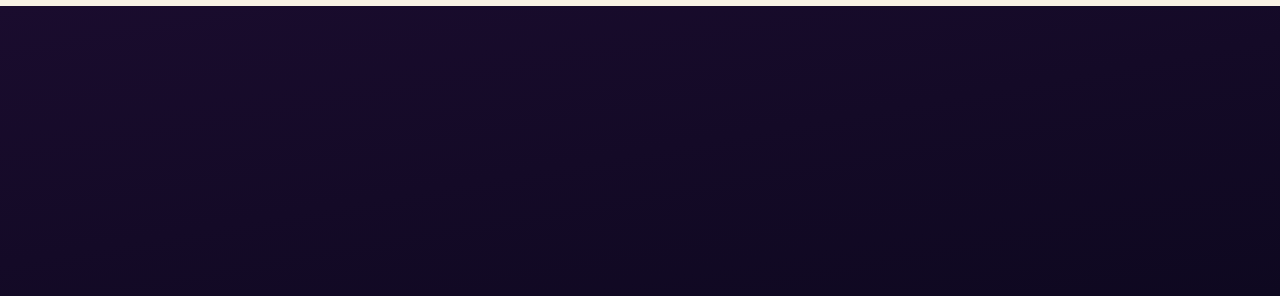
==== commit ff2f1bab: "Minor changes" ====
--- a/index.html
+++ b/index.html
@@ -12,7 +12,7 @@
         "venue": "Guruvayur Temple",
         "whatsapp": "",
         "hashtag": "#AdarshWedsNithyaa"
-      }, "invite": { "blessing": "", "brideFather": "Mr.Balaji Kumar V", "brideMother": "Mrs.Ponni V", "groomFather": "Mr.Ramadas PT", "groomMother": "Mrs.Bindu Nair", "showGrandparents": false, "brideGF": "", "brideGM": "", "groomGF": "", "groomGM": "", "parentsOrder": "groom_first" }, "events": [], "story": { "show": true, "customHashtag": "", "tags": [] }, "thingsToKnow": [], "rsvp": { "mode": "whatsapp", "heading": "Join the Celebration", "subtext": "We have lit the kuthuvillakku, spread the kolam, and saved a seat for you in our mandapam. Come celebrate as we begin this sacred and joyful chapter of our lives.", "btnText": "Yes, I'll be there", "whatsapp": "" }, "music": { "enabled": false, "src": "", "name": "" }, "calendarUrls": { "google": "https://calendar.google.com/calendar/render?action=TEMPLATE&text=Nithyaa Shri%20weds%20Adarsh&dates=20261212/20261213&location=", "apple": "data:text/calendar;charset=utf8,BEGIN:VCALENDAR%0AVERSION:2.0%0ABEGIN:VEVENT%0ADTSTART:20260607%0ADTEND:20260607%0ASUMMARY:Nithyaa Shri%20weds%20Adarsh%0ALOCATION:%0AEND:VEVENT%0AEND:VCALENDAR" }
+      }, "invite": { "blessing": "", "brideFather": "Mr. Balaji Kumar VR", "brideMother": "Mrs. Ponni V", "groomFather": "Mr. Ramadas PT", "groomMother": "Mrs. Bindu Nair", "showGrandparents": false, "brideGF": "", "brideGM": "", "groomGF": "", "groomGM": "", "parentsOrder": "groom_first" }, "events": [], "story": { "show": true, "customHashtag": "", "tags": [] }, "thingsToKnow": [], "rsvp": { "mode": "whatsapp", "heading": "Join the Celebration", "subtext": "We have lit the kuthuvillakku, spread the kolam, and saved a seat for you in our mandapam. Come celebrate as we begin this sacred and joyful chapter of our lives.", "btnText": "Yes, I'll be there", "whatsapp": "" }, "music": { "enabled": false, "src": "", "name": "" }, "calendarUrls": { "google": "https://calendar.google.com/calendar/render?action=TEMPLATE&text=Nithyaa Shri%20weds%20Adarsh&dates=20261212/20261213&location=", "apple": "data:text/calendar;charset=utf8,BEGIN:VCALENDAR%0AVERSION:2.0%0ABEGIN:VEVENT%0ADTSTART:20260607%0ADTEND:20260607%0ASUMMARY:Nithyaa Shri%20weds%20Adarsh%0ALOCATION:%0AEND:VEVENT%0AEND:VCALENDAR" }
     };
   </script>
   <script>
@@ -785,7 +785,7 @@
           </div>
           <div class="ev-label"><span class="ev-name">Haldi</span><span class="ev-date">6 Jun · 7:00 PM</span></div>
           <div class="ev-detail">
-            <p class="ev-venue">The Gitanjali Wedding House</p>
+            <p class="ev-venue">The Gitanjali Wedding House, Guruvayur</p>
             <p class="ev-desc">Turmeric, coconut water, mango leaves and laughter.</p><a
               href="https://maps.app.goo.gl/T7u9j2UTYvfQCkA87" class="ev-cta">📍 Open
               in Google Maps</a>
@@ -797,7 +797,7 @@
           </div>
           <div class="ev-label"><span class="ev-name">Wedding</span><span class="ev-date">7 Jun · 10:30 AM</span></div>
           <div class="ev-detail">
-            <p class="ev-venue">The Gitanjali Wedding House</p>
+            <p class="ev-venue">The Gitanjali Wedding House, Guruvayur</p>
             <p class="ev-desc">The sacred union — beginning a beautiful chapter of togetherness.</p><a
               href="https://maps.app.goo.gl/T7u9j2UTYvfQCkA87" class="ev-cta">📍 Open
               in Google Maps</a>
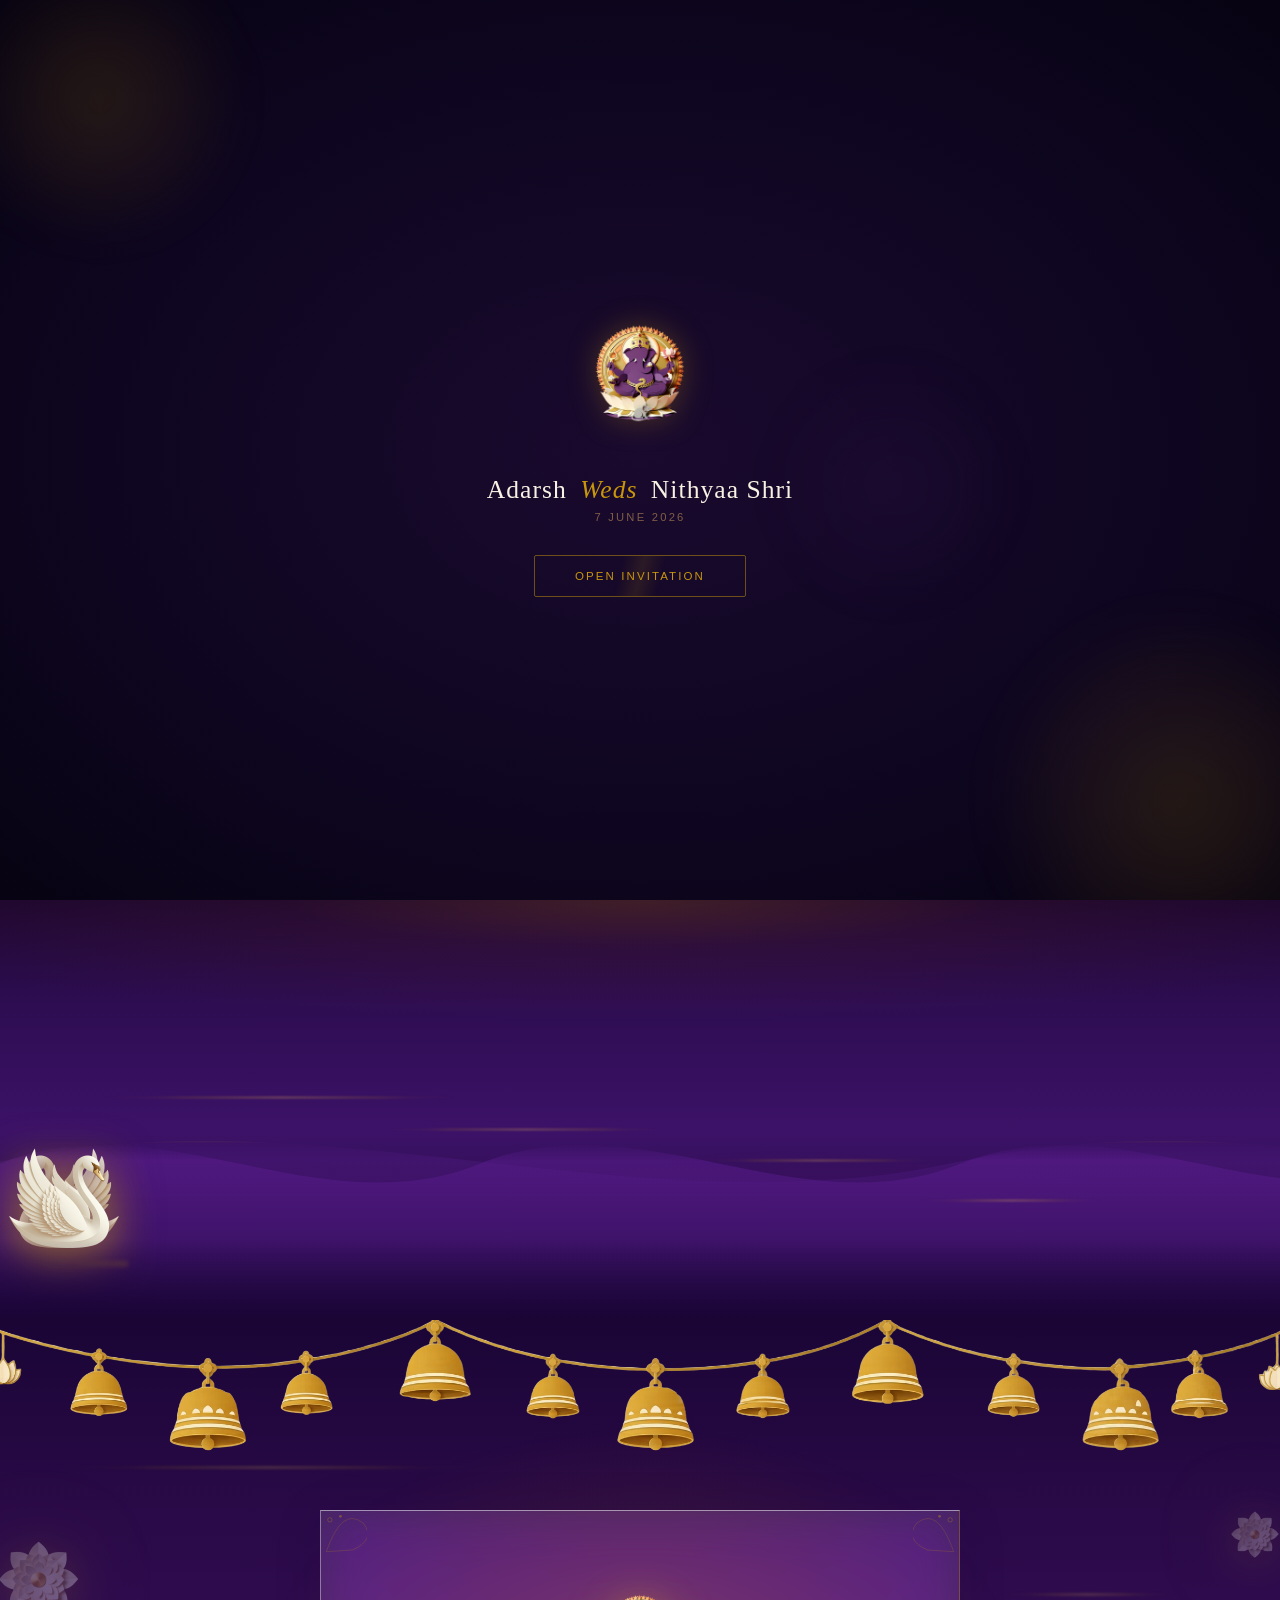
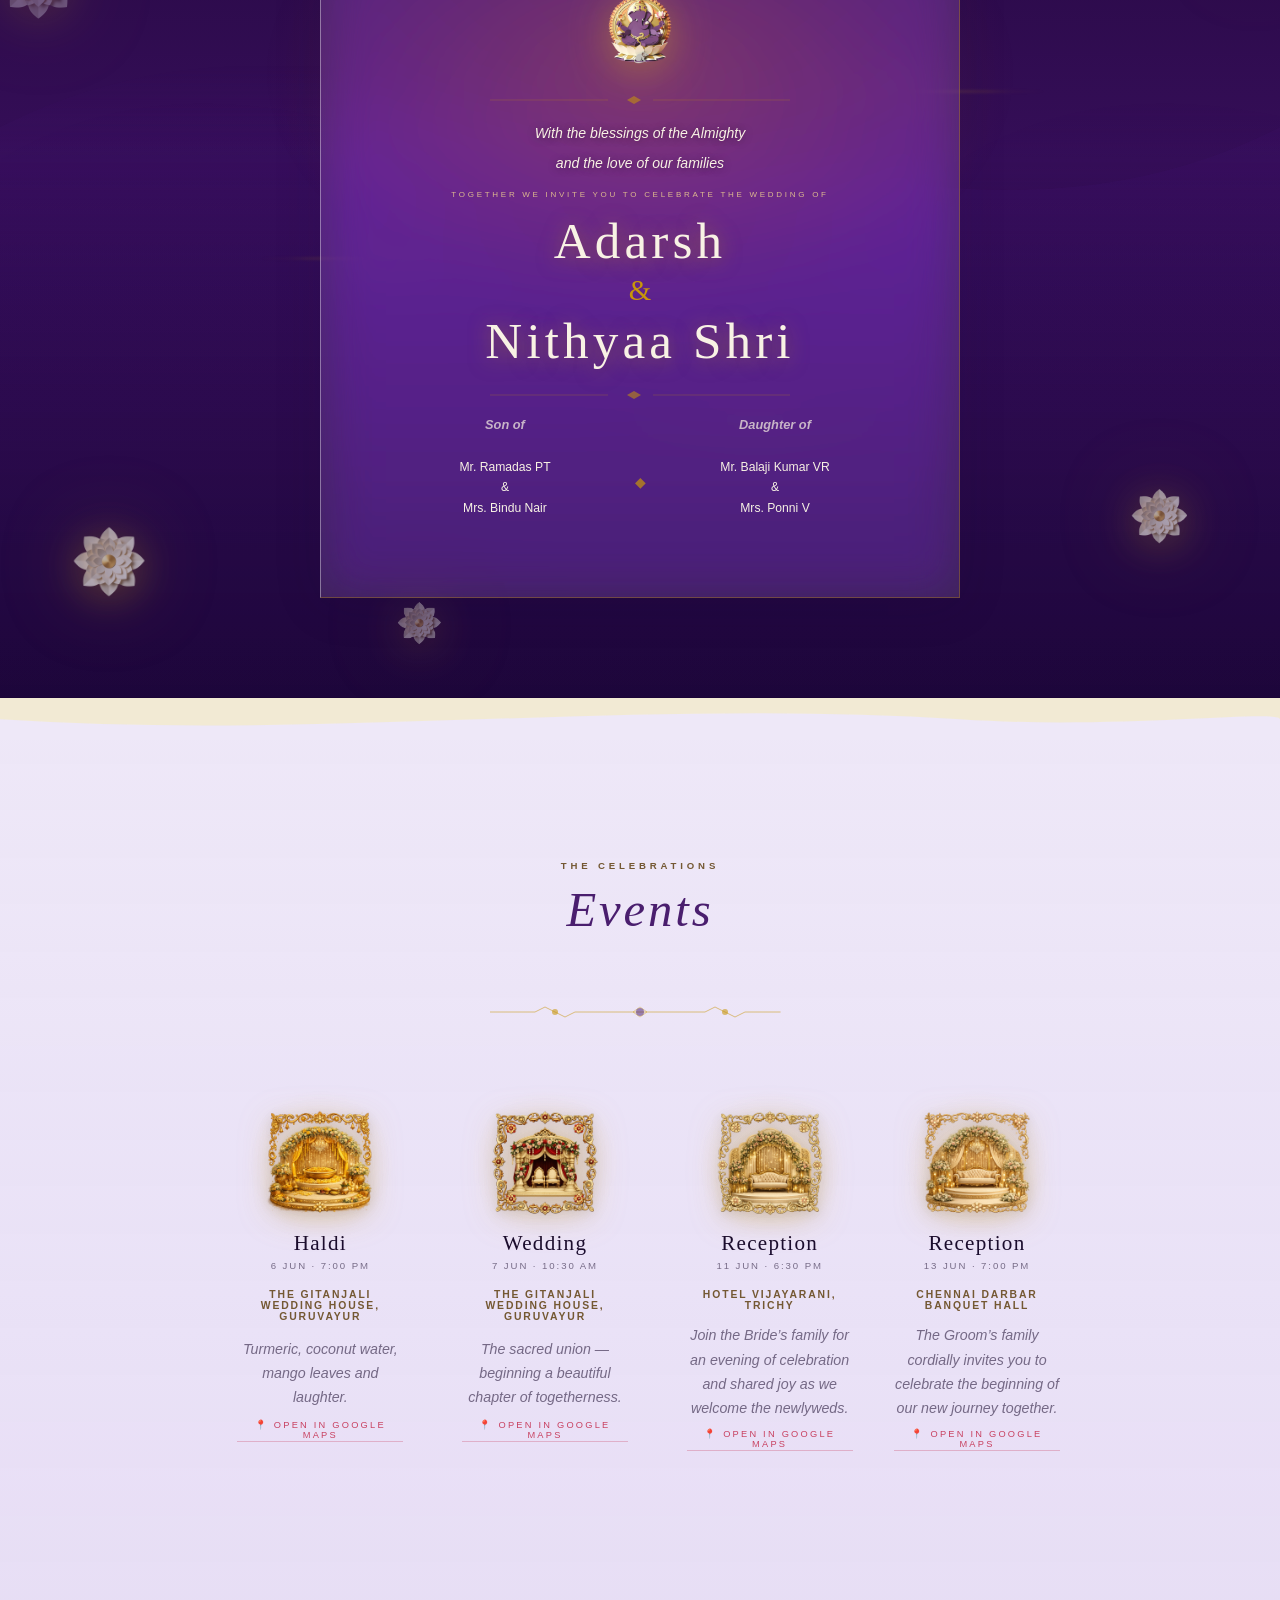
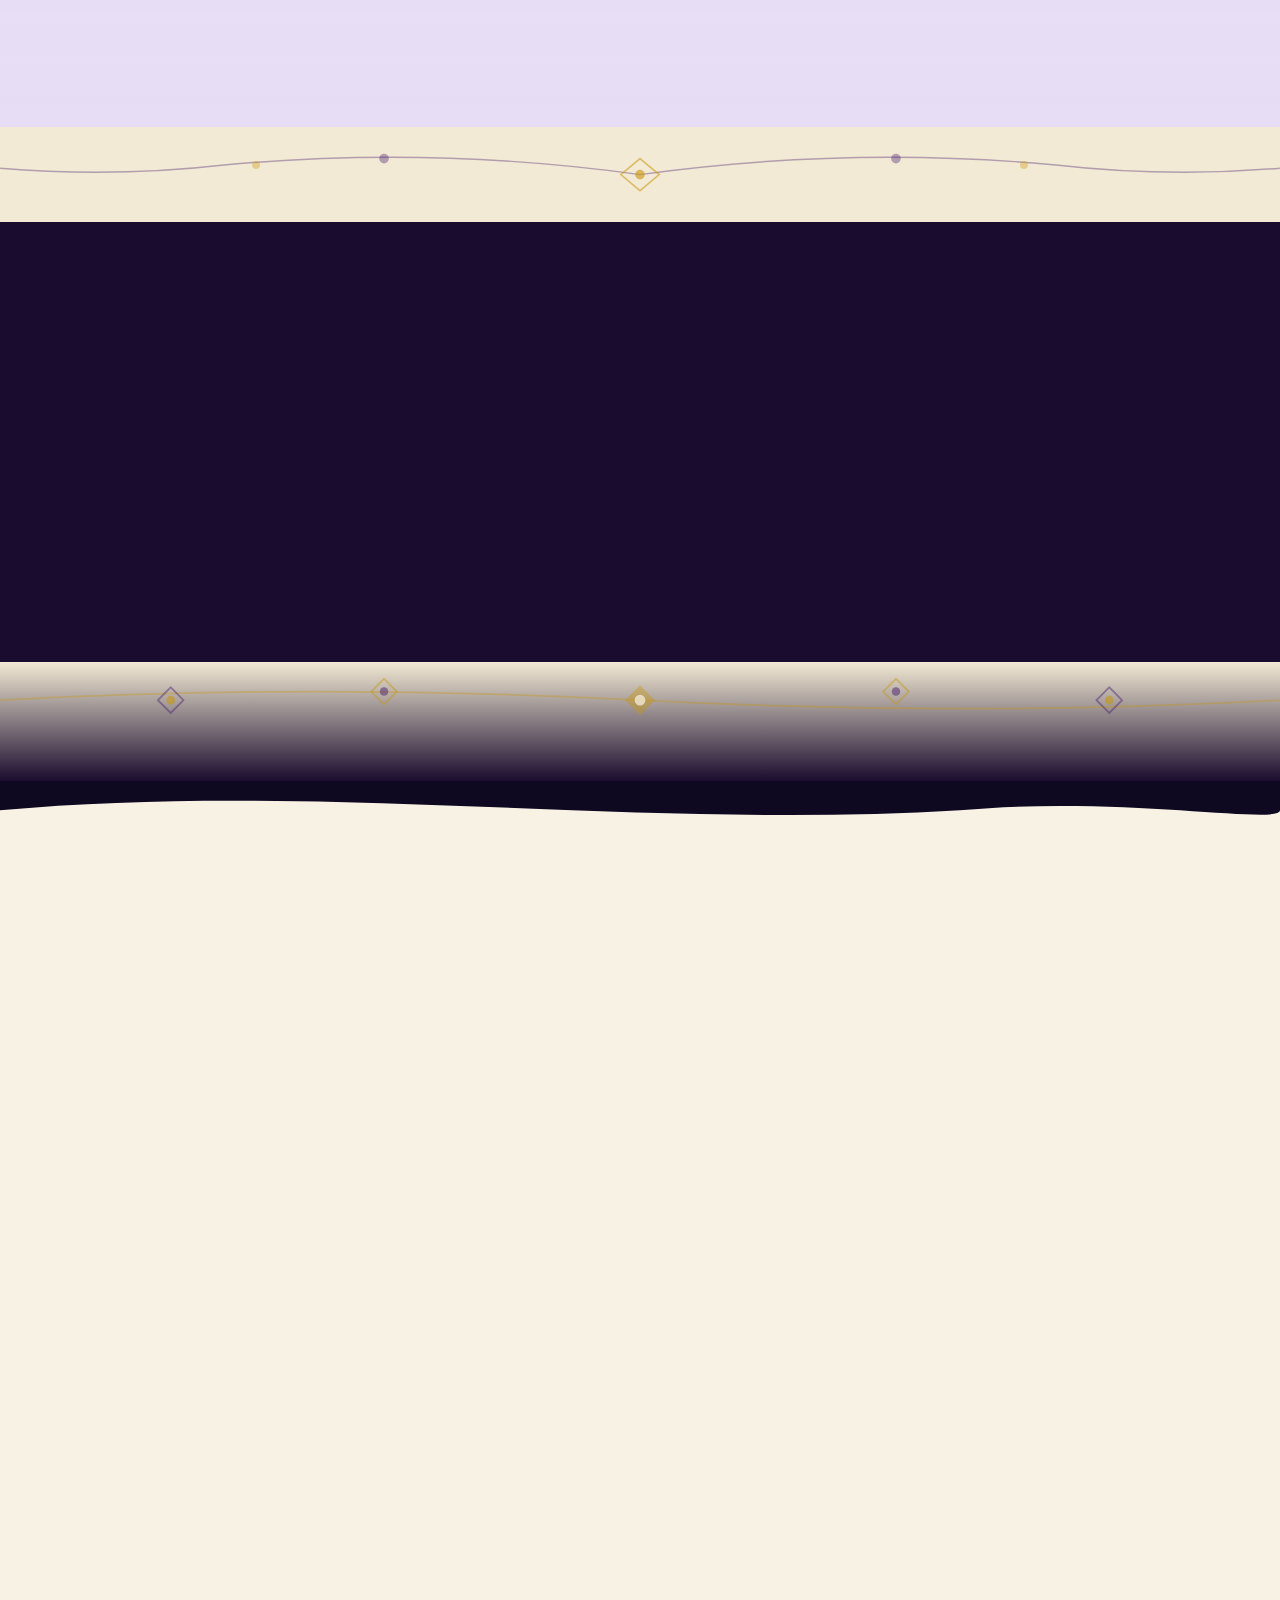
==== commit db7696d9: "Minor ui enhancements" ====
--- a/index.html
+++ b/index.html
@@ -184,6 +184,15 @@
       justify-content: center;
     }
 
+    .i-names {
+      display: flex;
+      flex-direction: column;
+      align-items: center;
+      justify-content: center;
+      gap: 0;
+      margin: 10px 0 20px
+    }
+
     .eg-ganesha {
       width: 100%;
       height: 100%;
@@ -390,7 +399,7 @@
   <div class="c-dot" id="cDot"></div>
 
   <audio id="bgMusic" loop="" preload="auto">
-    <source src="assets/2states_custom_loop.mp3" type="audio/mpeg">
+    <source src="assets/dheema.mp3" type="audio/mpeg">
   </audio>
   <button class="music-btn playing" id="musicBtn" onclick="toggleMusic()" aria-label="Toggle music">🔔</button>
 
@@ -705,7 +714,7 @@
         </div>
 
         <p class="i-bless">With the blessings of the Almighty<br>and the love of our families</p>
-        <p class="i-label">Together we invite you to celebrate</p>
+        <p class="i-label">Together we invite you to celebrate the wedding of</p>
 
         <div class="i-names">
           <span class="i-bride">Adarsh</span>
@@ -724,17 +733,15 @@
         <div class="i-fam" id="iFam">
           <div class="fam-side">
             <div class="fam-gp" id="iFamGpGroom" style="display:none"></div>
-            <div class="fam-parents"><em>Son of</em><br><span id="iGroomParents">Mr.Ramadas PT &amp; Mrs.Bindu
-                Nair</span></div>
+            <div class="fam-parents"><em>Son of</em><br>Mr. Ramadas PT<br>&amp;<br>Mrs. Bindu Nair</div>
           </div>
           <div class="fam-dot">◆</div>
           <div class="fam-side">
             <div class="fam-gp" id="iFamGpBride" style="display:none"></div>
-            <div class="fam-parents"><em>Daughter of</em><br><span id="iBrideParents">Mr.Balaji Kumar V &amp; Mrs.Ponni
-                V</span></div>
+            <div class="fam-parents"><em>Daughter of</em><br>Mr. Balaji Kumar VR<br>&amp;<br>Mrs. Ponni V</div>
           </div>
         </div>
-        <p class="i-close">On the following auspicious occasions</p>
+        <!-- <p class="i-close">On the following auspicious occasions</p> -->
       </div>
     </div>
     <div id="petalInvite" class="petal-canvas">
@@ -762,7 +769,7 @@
     <div class="container">
       <div class="s-head scroll-in vis">
         <span class="sh-eye">The Celebrations</span>
-        <h2 class="sh-h">Our <em>Events</em></h2>
+        <h2 class="sh-h"><em>Events</em></h2>
       </div>
       <!-- 12 KOLAM UNDERLINE -->
       <div class="sh-line-wrap drawn" id="evLinewrap">
--- a/assets/style.css
+++ b/assets/style.css
@@ -1366,11 +1366,11 @@
 
 .sh-eye {
   display: block;
-  font-weight: 300;
-  font-size: .52rem;
+  font-weight: 600;
+  font-size: .60rem;
   letter-spacing: .40em;
   text-transform: uppercase;
-  color: var(--gold);
+  color: rgba(110, 80, 40, .95);
   margin-bottom: 12px
 }
 
@@ -1862,11 +1862,11 @@
 
 .i-names {
   display: flex;
-  align-items: baseline;
+  flex-direction: column;
+  align-items: center;
   justify-content: center;
-  gap: 10px;
-  margin: 4px 0 16px;
-  flex-wrap: wrap
+  gap: 0;
+  margin: 10px 0 20px
 }
 
 .i-bride,
@@ -1884,10 +1884,11 @@
 
 .i-amp {
   font-family: var(--ff-d);
-  font-size: 1.4rem;
+  font-size: 1.8rem;
   color: var(--gold);
+  margin: 4px 0;
   opacity: 0;
-  transform: scale(.5) rotate(-15deg);
+  transform: scale(.5);
   transition: opacity .8s var(--bounce) .28s, transform .8s var(--bounce) .28s
 }
 
@@ -2259,11 +2260,11 @@
 }
 
 .ev-venue {
-  font-size: .54rem;
-  font-weight: 300;
+  font-size: .62rem;
+  font-weight: bold;
   letter-spacing: .18em;
   text-transform: uppercase;
-  color: rgba(200, 150, 10, .90);
+  color: rgba(110, 80, 40, .95);
   margin-bottom: 12px
 }
 
@@ -2283,7 +2284,7 @@
 
 .ev-cta {
   display: inline-block;
-  font-size: .48rem;
+  font-size: .58rem;
   font-weight: 300;
   letter-spacing: .24em;
   text-transform: uppercase;
@@ -3693,7 +3694,7 @@
   font-family: var(--ff-b);
   font-weight: 300;
   font-size: .76rem;
-  color: var(--deep);
+  color: var(--ivory);
   line-height: 1.7
 }
 
--- a/assets/style.css
+++ b/assets/style.css
@@ -1366,11 +1366,11 @@
 
 .sh-eye {
   display: block;
-  font-weight: 300;
-  font-size: .52rem;
+  font-weight: 600;
+  font-size: .60rem;
   letter-spacing: .40em;
   text-transform: uppercase;
-  color: var(--gold);
+  color: rgba(110, 80, 40, .95);
   margin-bottom: 12px
 }
 
@@ -1862,11 +1862,11 @@
 
 .i-names {
   display: flex;
-  align-items: baseline;
+  flex-direction: column;
+  align-items: center;
   justify-content: center;
-  gap: 10px;
-  margin: 4px 0 16px;
-  flex-wrap: wrap
+  gap: 0;
+  margin: 10px 0 20px
 }
 
 .i-bride,
@@ -1884,10 +1884,11 @@
 
 .i-amp {
   font-family: var(--ff-d);
-  font-size: 1.4rem;
+  font-size: 1.8rem;
   color: var(--gold);
+  margin: 4px 0;
   opacity: 0;
-  transform: scale(.5) rotate(-15deg);
+  transform: scale(.5);
   transition: opacity .8s var(--bounce) .28s, transform .8s var(--bounce) .28s
 }
 
@@ -2259,11 +2260,11 @@
 }
 
 .ev-venue {
-  font-size: .54rem;
-  font-weight: 300;
+  font-size: .62rem;
+  font-weight: bold;
   letter-spacing: .18em;
   text-transform: uppercase;
-  color: rgba(200, 150, 10, .90);
+  color: rgba(110, 80, 40, .95);
   margin-bottom: 12px
 }
 
@@ -2283,7 +2284,7 @@
 
 .ev-cta {
   display: inline-block;
-  font-size: .48rem;
+  font-size: .58rem;
   font-weight: 300;
   letter-spacing: .24em;
   text-transform: uppercase;
@@ -3693,7 +3694,7 @@
   font-family: var(--ff-b);
   font-weight: 300;
   font-size: .76rem;
-  color: var(--deep);
+  color: var(--ivory);
   line-height: 1.7
 }
 
